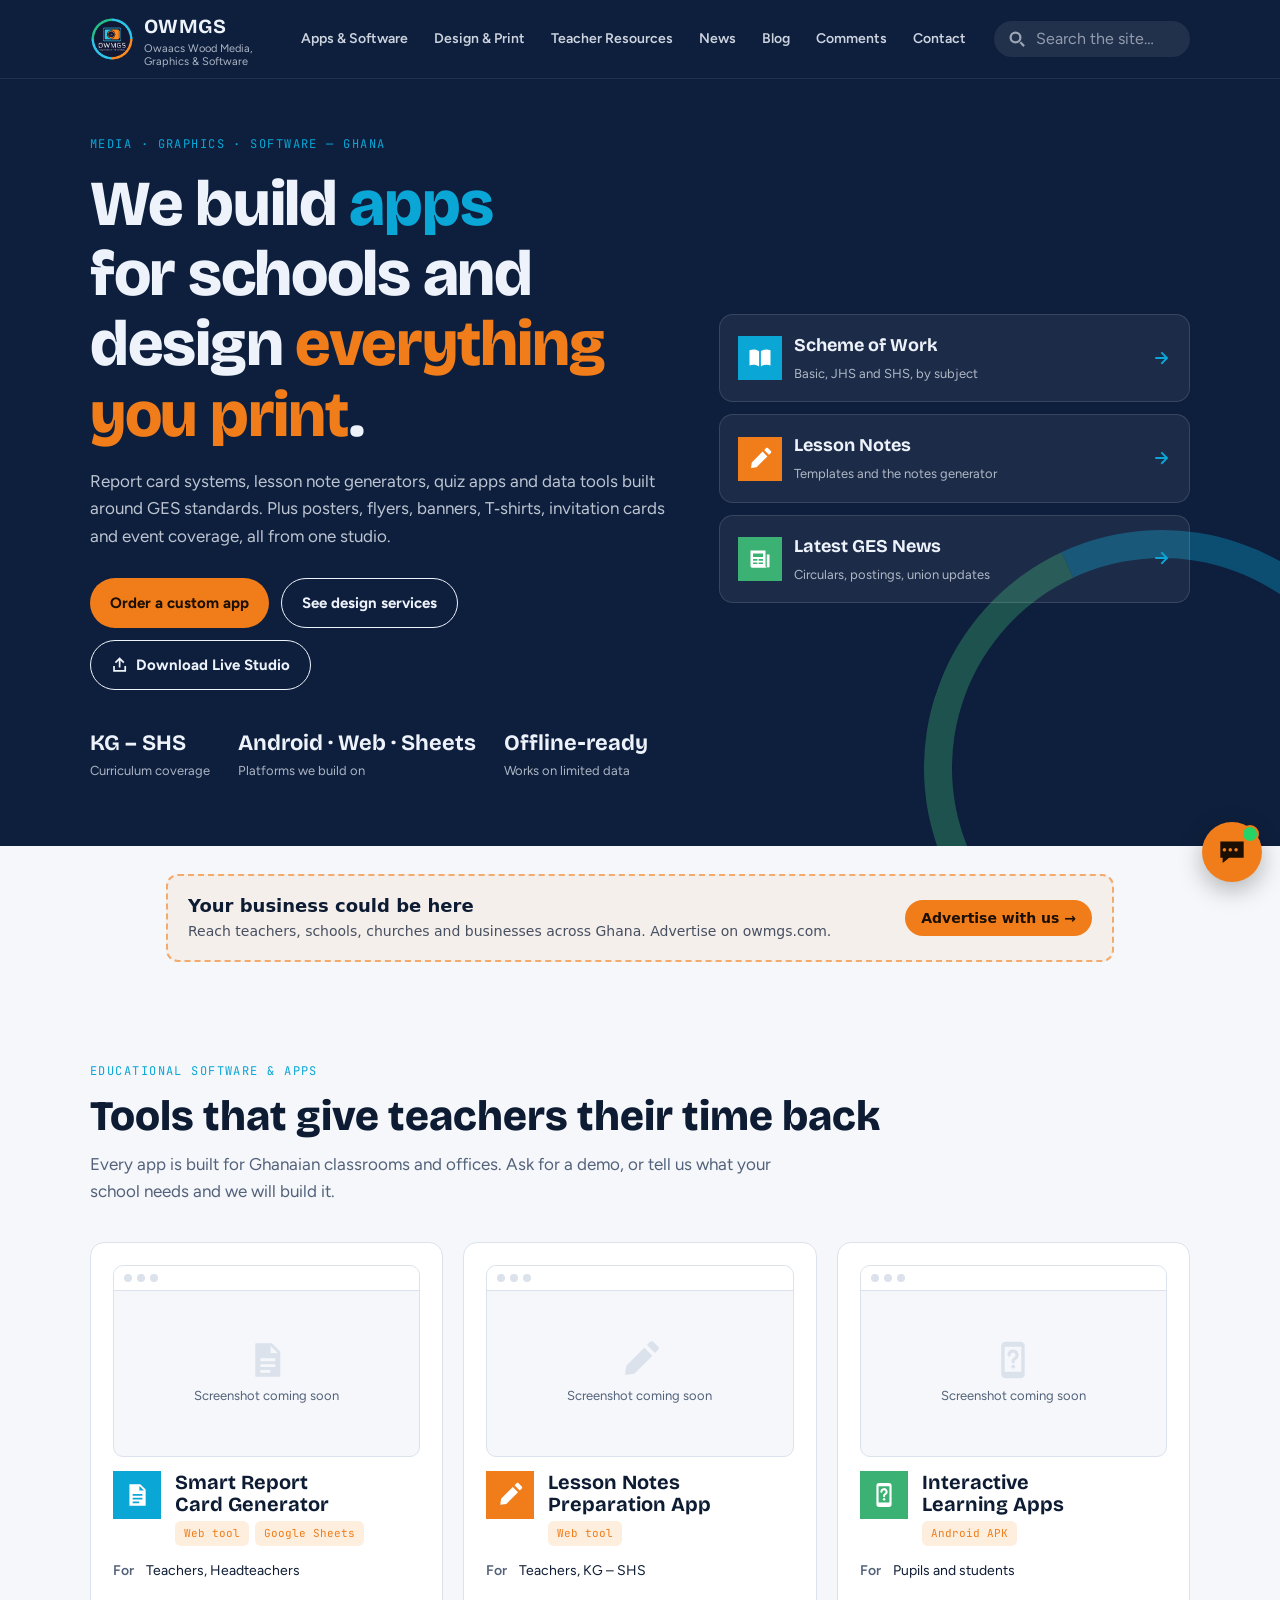
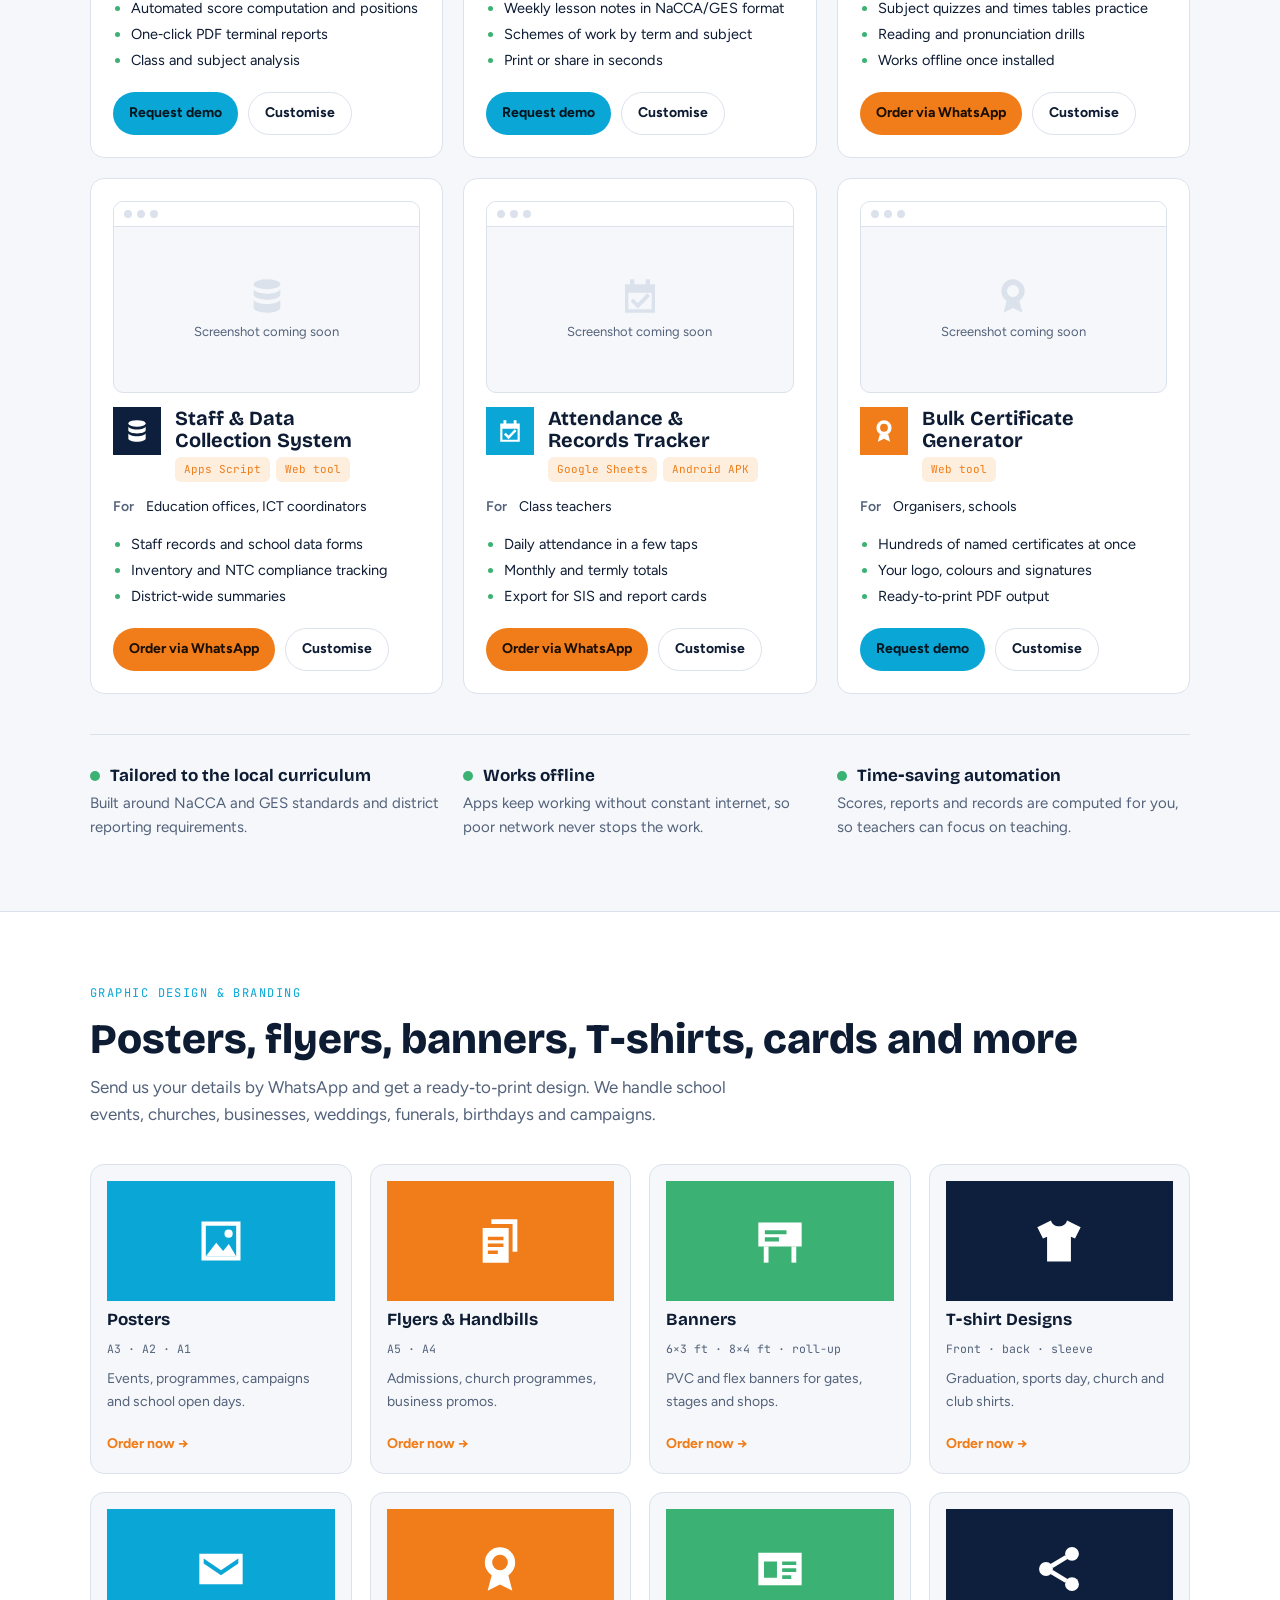
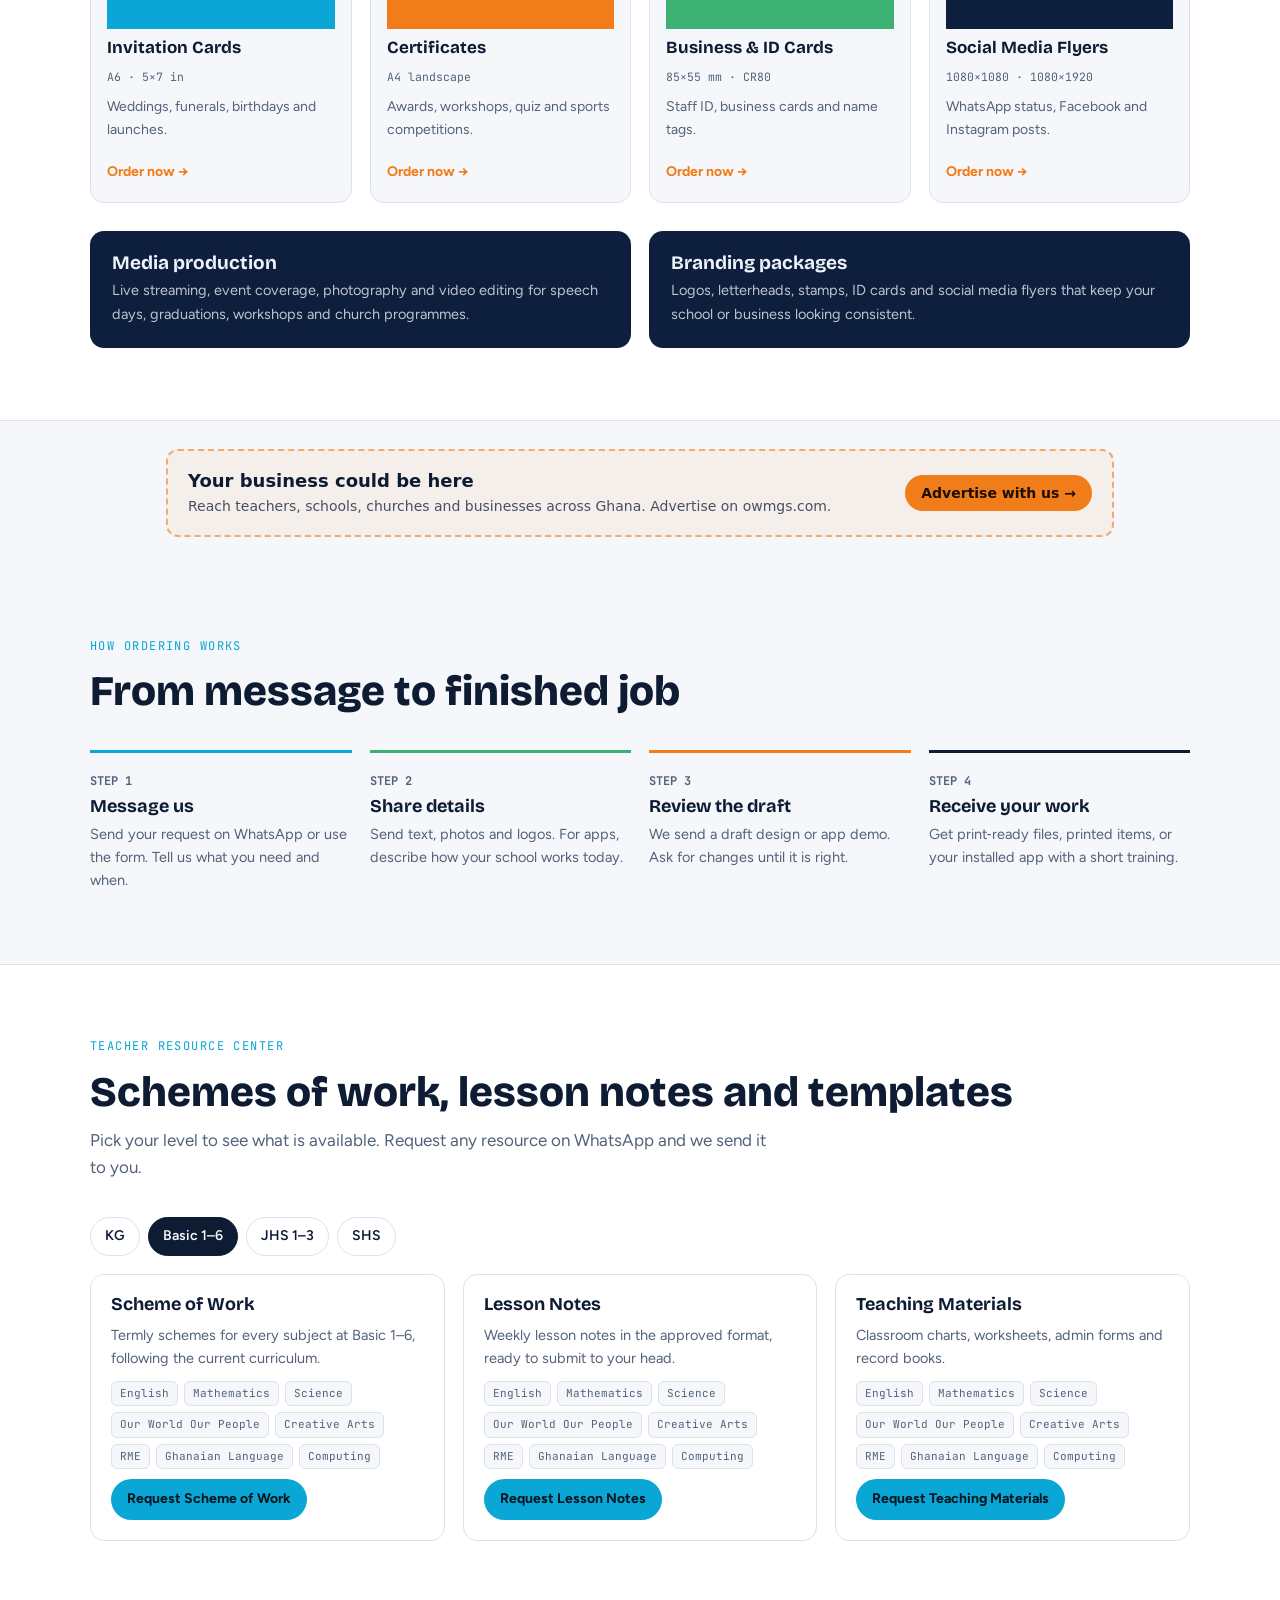
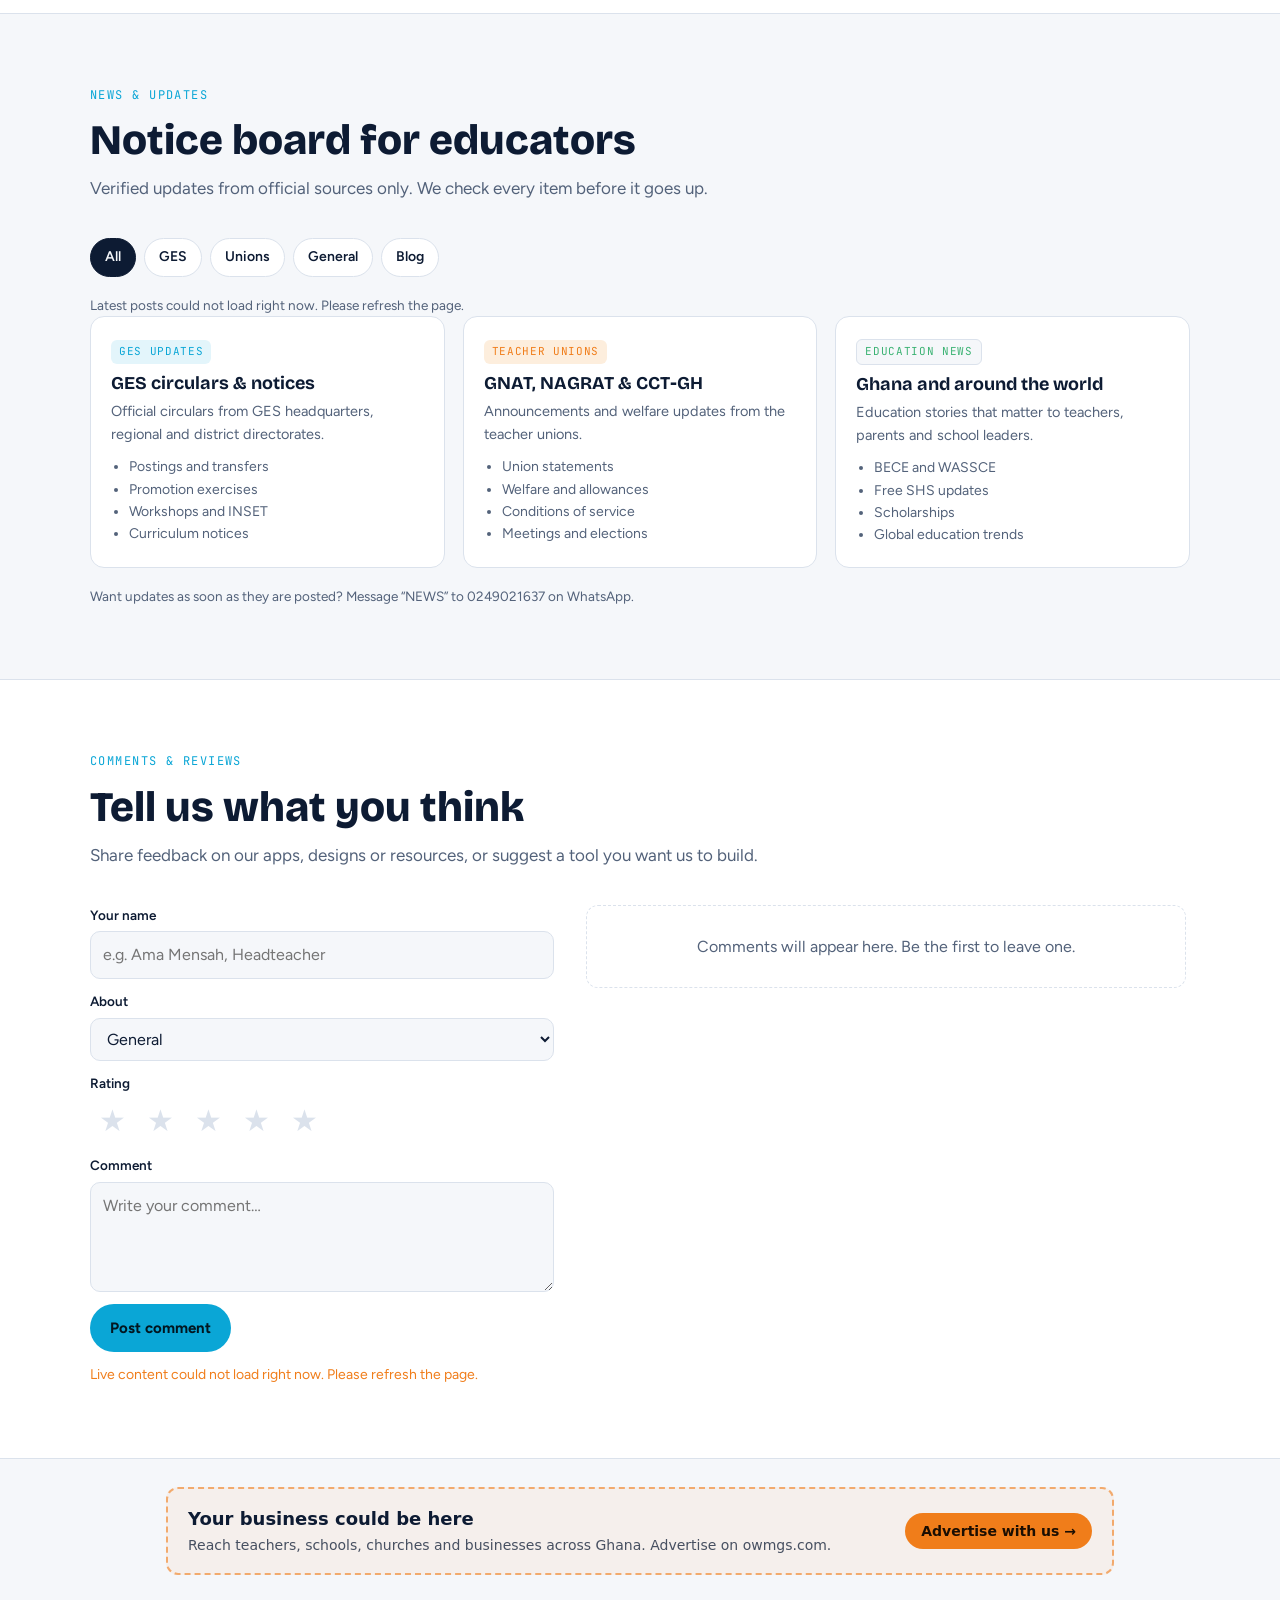
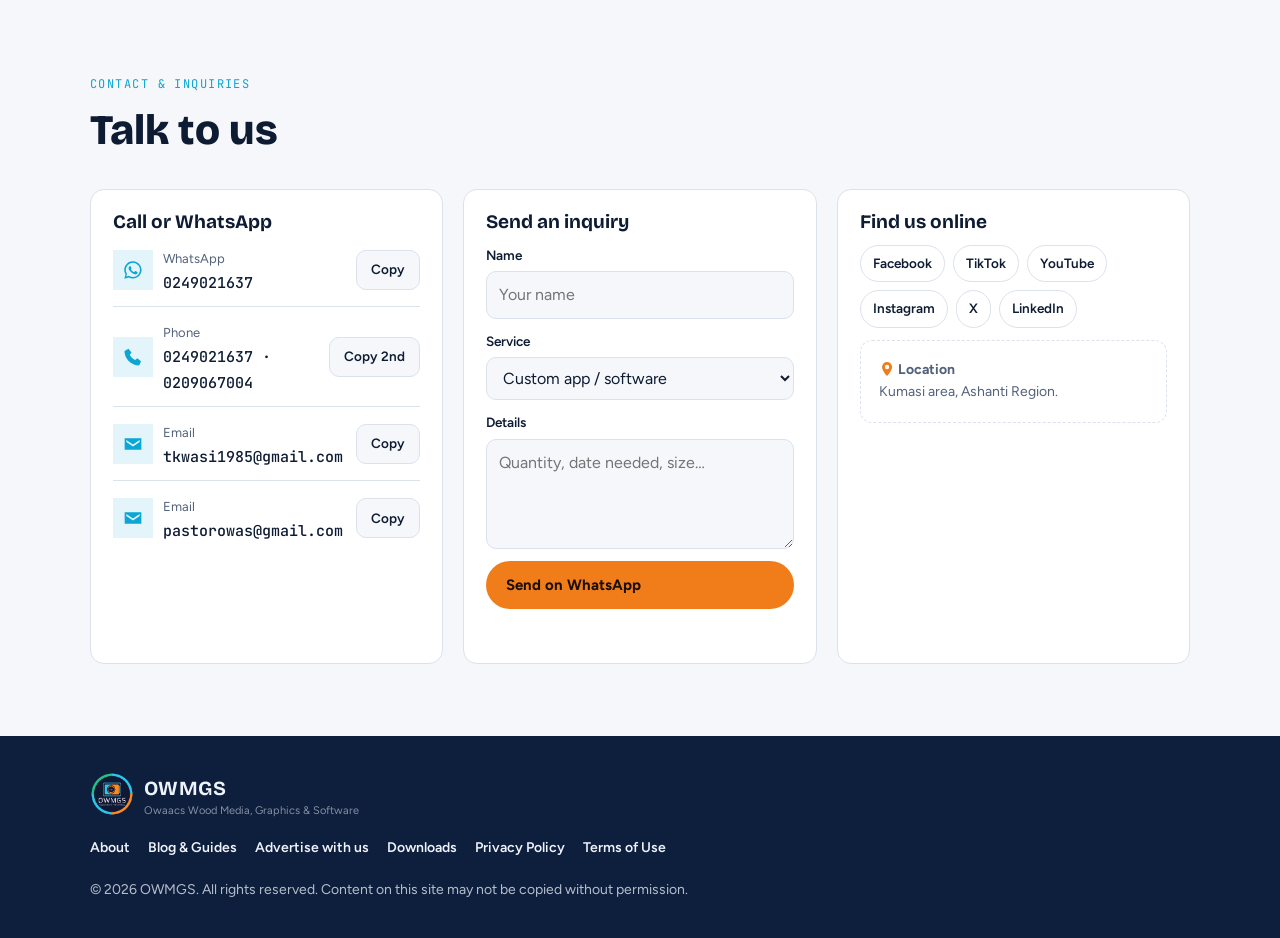
==== owmgs-plus-upload/public/index.html @ 8de442e6 "Add files via upload" ====
<!doctype html>
<html lang="en">
<head>
<meta charset="utf-8">
<meta name="viewport" content="width=device-width,initial-scale=1,viewport-fit=cover">
<title>OWMGS | Owaacs Wood Media, Graphics &amp; Software</title>
<meta name="description" content="OWMGS builds educational apps and software for Ghanaian schools, and designs posters, flyers, banners, T-shirts, invitation cards and certificates. Teacher resources and GES news.">
<meta property="og:title" content="OWMGS | Owaacs Wood Media, Graphics & Software">
<meta property="og:description" content="Educational apps, graphic design, printing and teacher resources in Ghana.">
<meta property="og:image" content="logo.png">
<link rel="icon" type="image/png" href="[data-uri]">
<link rel="canonical" href="https://owmgs.com/">
<meta name="google-adsense-account" content="ca-pub-8597918905226970">
<!-- Google AdSense: verifies the site and loads Google ads (auto ads + the ad spaces on this page) -->
<script async src="https://pagead2.googlesyndication.com/pagead/js/adsbygoogle.js?client=ca-pub-8597918905226970" crossorigin="anonymous"></script>
<link rel="preconnect" href="https://fonts.googleapis.com">
<link rel="preconnect" href="https://fonts.gstatic.com" crossorigin>
<meta name="theme-color" content="#0e1f3d">
<link rel="stylesheet" href="https://fonts.googleapis.com/css2?family=Bricolage+Grotesque:opsz,wght@12..96,500;12..96,700;12..96,800&family=Figtree:wght@400;500;600;700&family=JetBrains+Mono:wght@500&display=swap">
<style>
html,body{margin:0}[hidden]{display:none!important}img{max-width:100%}
/* Layout: a studio storefront — navy masthead, then alternating "workbench" bands; apps shown as spec cards, print jobs as sized sheets. */
:root{
  --bg:#f5f7fa; --surface:#ffffff; --ink:#0d1b33; --muted:#53627a; --line:#dbe2ec;
  --navy:#0e1f3d; --navy-ink:#eef3fb; --cyan:#0aa6d6; --orange:#f07d1a; --green:#3bb273;
  --cyan-soft:#e3f5fb; --orange-soft:#fdeedd;
  --display:"Bricolage Grotesque",system-ui,sans-serif;
  --body:"Figtree",system-ui,-apple-system,"Segoe UI",sans-serif;
  --mono:"JetBrains Mono",ui-monospace,Menlo,Consolas,monospace;
  --r:14px;
}
@media (prefers-color-scheme:dark){:root:not([data-theme="light"]){
  --bg:#08111f; --surface:#101c31; --ink:#e8eef8; --muted:#9aaac2; --line:#22324d;
  --navy:#050c18; --navy-ink:#eef3fb; --cyan:#3cc3ee; --orange:#ff9a45; --green:#5fd394;
  --cyan-soft:#0f2b3c; --orange-soft:#33220f; color-scheme:dark}}
:root[data-theme="dark"]{
  --bg:#08111f; --surface:#101c31; --ink:#e8eef8; --muted:#9aaac2; --line:#22324d;
  --navy:#050c18; --navy-ink:#eef3fb; --cyan:#3cc3ee; --orange:#ff9a45; --green:#5fd394;
  --cyan-soft:#0f2b3c; --orange-soft:#33220f; color-scheme:dark}

*{box-sizing:border-box}
body{background:var(--bg);color:var(--ink);font-family:var(--body);font-size:16px;line-height:1.6;
  -webkit-user-select:none;user-select:none;-webkit-touch-callout:none}
input,textarea{-webkit-user-select:text;user-select:text}
.sel{-webkit-user-select:text;user-select:text}
h1,h2,h3{font-family:var(--display);line-height:1.1;text-wrap:balance;margin:0}
p{margin:0}
a{color:inherit}
.wrap{max-width:1140px;margin:0 auto;padding-inline:20px}
section{padding-block:72px;scroll-margin-top:72px}
.eyebrow{font-family:var(--mono);font-size:12px;letter-spacing:.12em;text-transform:uppercase;color:var(--cyan)}
.lede{color:var(--muted);max-width:62ch;font-size:17px}
.sec-head{display:grid;gap:12px;margin-bottom:36px}
.sec-head h2{font-size:clamp(28px,4.4vw,42px);font-weight:800}

/* nav */
header.top{position:sticky;top:env(safe-area-inset-top,0px);z-index:20;background:var(--navy);color:var(--navy-ink);border-bottom:1px solid rgba(255,255,255,.08)}
.nav{display:flex;align-items:center;gap:16px;padding-block:10px}
.brand{display:flex;align-items:center;gap:10px;text-decoration:none;min-width:0}
.brand img{width:44px;height:44px}
.brand b{font-family:var(--display);font-size:20px;letter-spacing:.02em}
.brand small{display:block;font-size:11px;opacity:.7;line-height:1.2}
.links{display:flex;gap:2px;margin-left:auto;flex-wrap:nowrap;white-space:nowrap}
.links a{text-decoration:none;font-size:14px;font-weight:600;padding:8px 12px;border-radius:999px;opacity:.85}
.links a:hover,.links a:focus-visible{background:rgba(255,255,255,.1);opacity:1}
.search{display:flex;align-items:center;background:rgba(255,255,255,.08);border-radius:999px;padding:4px 6px 4px 14px}
.search input{background:none;border:0;color:var(--navy-ink);font:inherit;font-size:16px;width:150px;outline:none}
.search input::placeholder{color:rgba(238,243,251,.55)}
.menu-btn{display:none;margin-left:auto;flex:none;width:46px;height:46px;border-radius:12px;background:rgba(255,255,255,.08);border:1px solid rgba(255,255,255,.18);cursor:pointer;padding:0;position:relative}
.menu-btn span{position:absolute;left:12px;right:12px;height:2.5px;border-radius:2px;background:var(--navy-ink);transition:transform .25s,opacity .2s,top .25s}
.menu-btn span:nth-child(1){top:15px}.menu-btn span:nth-child(2){top:21.5px}.menu-btn span:nth-child(3){top:28px}
header.top.open .menu-btn span:nth-child(1){top:21.5px;transform:rotate(45deg)}
header.top.open .menu-btn span:nth-child(2){opacity:0}
header.top.open .menu-btn span:nth-child(3){top:21.5px;transform:rotate(-45deg)}
@media (max-width:1120px){
  .menu-btn{display:block}
  .brand small{font-size:10px}
  .links,.search{display:none}
  header.top.open .nav{flex-wrap:wrap}
  header.top.open .links{display:flex;flex-direction:column;width:100%;order:3;gap:2px;padding-top:8px;border-top:1px solid rgba(255,255,255,.12);margin-top:4px}
  header.top.open .links a{padding:12px 14px;font-size:16px;border-radius:10px}
  header.top.open .search{display:flex;width:100%;order:4;margin-bottom:8px}
  header.top.open .search input{width:100%}
}

/* hero */
.hero{background:var(--navy);color:var(--navy-ink);padding-block:56px 64px;position:relative;overflow:hidden}
.hero::after{content:"";position:absolute;inset:auto -120px -160px auto;width:420px;height:420px;border-radius:50%;
  border:28px solid transparent;border-top-color:var(--cyan);border-left-color:var(--green);border-bottom-color:var(--orange);opacity:.35;transform:rotate(20deg)}
.hero-grid{display:grid;grid-template-columns:1.25fr 1fr;gap:40px;align-items:center;position:relative;z-index:1}
.hero h1{font-size:clamp(36px,6vw,64px);font-weight:800;letter-spacing:-.02em}
.hero h1 em{font-style:normal;color:var(--cyan)}
.hero h1 span{color:var(--orange)}
.hero p.lede{color:rgba(238,243,251,.78);margin-top:18px}
.cta-row{display:flex;flex-wrap:wrap;gap:12px;margin-top:28px}
.btn{display:inline-flex;align-items:center;gap:8px;font:inherit;font-weight:700;font-size:15px;text-decoration:none;border:0;cursor:pointer;
  padding:12px 20px;border-radius:999px;transition:transform .15s}
.btn:hover{transform:translateY(-1px)}
.btn:focus-visible,a:focus-visible,button:focus-visible{outline:3px solid var(--cyan);outline-offset:2px}
.btn-orange{background:var(--orange);color:#1b0e02}
.btn-ghost{background:transparent;color:inherit;border:1.5px solid currentColor}
.btn-cyan{background:var(--cyan);color:#021620}
.quick{display:grid;gap:12px}
.quick a{display:flex;justify-content:space-between;align-items:center;gap:12px;text-decoration:none;background:rgba(255,255,255,.06);
  border:1px solid rgba(255,255,255,.12);border-radius:var(--r);padding:16px 18px}
.quick a:hover{background:rgba(255,255,255,.1)}
.quick b{font-family:var(--display);font-size:18px;display:block}
.quick small{opacity:.7;font-size:13px}
.quick .arrow{font-family:var(--mono);color:var(--cyan)}
.stats{display:flex;flex-wrap:wrap;gap:28px;margin-top:36px;font-size:13px;color:rgba(238,243,251,.7)}
.stats b{display:block;font-family:var(--display);font-size:22px;color:var(--navy-ink)}
@media (max-width:820px){.hero-grid{grid-template-columns:1fr}}

/* apps */
.apps{display:grid;grid-template-columns:repeat(auto-fit,minmax(min(100%,320px),1fr));gap:20px}
.app{background:var(--surface);border:1px solid var(--line);border-radius:var(--r);padding:22px;display:flex;flex-direction:column;gap:14px;min-width:0}
.app-top{display:flex;gap:14px;align-items:flex-start}
.app-ico{flex:none;width:48px;height:48px;border-radius:12px;display:grid;place-items:center;background:var(--cyan-soft);color:var(--cyan)}
.app-ico svg{width:26px;height:26px}
.app h3{font-size:20px;font-weight:700}
.tags{display:flex;flex-wrap:wrap;gap:6px;margin-top:6px}
.tag{font-family:var(--mono);font-size:11px;padding:3px 8px;border-radius:6px;background:var(--bg);border:1px solid var(--line);color:var(--muted)}
.tag.pf{background:var(--orange-soft);border-color:transparent;color:var(--orange)}
.app dl{margin:0;display:grid;grid-template-columns:auto 1fr;gap:4px 12px;font-size:14px}
.app dt{color:var(--muted);font-weight:600}
.app dd{margin:0}
.app ul{margin:0;padding-left:18px;font-size:14.5px;display:grid;gap:3px}
.app ul li::marker{color:var(--green)}
.app .act{display:flex;gap:10px;flex-wrap:wrap;margin-top:auto;padding-top:6px}
.app .act .btn{font-size:14px;padding:9px 16px}
.btn-line{background:transparent;color:var(--ink);border:1.5px solid var(--line)}
.btn-green{background:var(--green);color:#03170b}
.tag.live{background:var(--green);border-color:transparent;color:#03170b}
.preview{display:block;width:100%;aspect-ratio:16/10;max-width:100%;border-radius:10px;overflow:hidden;border:1px solid var(--line);background:var(--bg);padding:0;cursor:pointer}
.preview img{width:100%;height:100%;object-fit:cover;object-position:top;display:block}
.preview.ph{cursor:default;display:flex;flex-direction:column}
.ph-bar{display:flex;gap:5px;padding:8px 10px;border-bottom:1px solid var(--line);background:var(--surface)}
.ph-bar i{width:8px;height:8px;border-radius:50%;background:var(--line)}
.ph-body{flex:1;display:grid;place-items:center;align-content:center;gap:6px;font-size:13px;color:var(--muted)}
.ph-ico{width:40px;height:40px;color:var(--line)}
.ph-ico svg{width:100%;height:100%}
.try{position:fixed;inset:0;z-index:50;background:rgba(5,12,24,.7);display:grid;place-items:center;padding:16px}
.try-win{background:var(--surface);border-radius:var(--r);width:min(1000px,100%);height:min(86vh,800px);display:flex;flex-direction:column;overflow:hidden}
.try-head{display:flex;align-items:center;gap:10px;padding:10px 14px;border-bottom:1px solid var(--line)}
.try-head b{font-family:var(--display);font-size:17px;flex:1;min-width:0;overflow:hidden;text-overflow:ellipsis;white-space:nowrap}
.try-head a,.try-head button{font:inherit;font-size:13.5px;font-weight:700;padding:7px 12px;border-radius:999px;border:1.5px solid var(--line);background:var(--bg);color:var(--ink);text-decoration:none;cursor:pointer}
.try iframe{flex:1;width:100%;border:0;background:#fff}
.try-note{font-size:12.5px;color:var(--muted);padding:6px 14px;border-top:1px solid var(--line)}
.benefits{display:grid;grid-template-columns:repeat(auto-fit,minmax(min(100%,240px),1fr));gap:20px;margin-top:40px;padding-top:32px;border-top:1px solid var(--line)}
.benefits h3{font-size:17px;margin-bottom:6px}
.benefits p{color:var(--muted);font-size:15px}
.benefits h3::before{content:"";display:inline-block;width:10px;height:10px;border-radius:50%;background:var(--green);margin-right:10px;vertical-align:middle}

/* design band */
.band-design{background:var(--surface);border-block:1px solid var(--line)}
.sheets{display:grid;grid-template-columns:repeat(auto-fill,minmax(min(100%,200px),1fr));gap:18px}
.sheet{border:1px solid var(--line);border-radius:var(--r);padding:16px;display:flex;flex-direction:column;gap:10px;background:var(--bg);min-width:0}
.mock{height:120px;border-radius:10px;display:grid;place-items:center;position:relative;overflow:hidden}
.mock svg{width:100%;height:100%}
.sheet h3{font-size:17px}
.sheet .size{font-family:var(--mono);font-size:11.5px;color:var(--muted)}
.sheet p{font-size:14px;color:var(--muted)}
.sheet a{font-size:14px;font-weight:700;color:var(--orange);text-decoration:none;margin-top:auto;padding-block:10px;margin-bottom:-8px}
.sheet a:hover{text-decoration:underline}
.media-row{display:grid;grid-template-columns:repeat(auto-fit,minmax(min(100%,300px),1fr));gap:18px;margin-top:28px}
.media{border-radius:var(--r);padding:22px;background:var(--navy);color:var(--navy-ink)}
.media h3{font-size:19px;margin-bottom:6px}
.media p{opacity:.78;font-size:14.5px}

/* steps */
.steps{display:grid;grid-template-columns:repeat(auto-fit,minmax(min(100%,210px),1fr));gap:18px;counter-reset:s}
.step{border-top:3px solid var(--cyan);padding-top:14px}
.step:nth-child(2){border-color:var(--green)}.step:nth-child(3){border-color:var(--orange)}.step:nth-child(4){border-color:var(--ink)}
.step b{font-family:var(--mono);font-size:12px;color:var(--muted)}
.step h3{font-size:18px;margin:4px 0 6px}
.step p{font-size:14.5px;color:var(--muted)}

/* resources */
.levels{display:flex;gap:8px;flex-wrap:wrap;margin-bottom:18px}
.chip{font:inherit;font-size:14px;font-weight:600;padding:7px 14px;border-radius:999px;border:1.5px solid var(--line);background:var(--surface);color:var(--ink);cursor:pointer}
.chip[aria-pressed="true"]{background:var(--ink);color:var(--bg);border-color:var(--ink)}
.res-grid{display:grid;grid-template-columns:repeat(auto-fit,minmax(min(100%,300px),1fr));gap:18px}
.res{background:var(--surface);border:1px solid var(--line);border-radius:var(--r);padding:20px;display:flex;flex-direction:column;gap:10px}
.res h3{font-size:18px}
.res p{font-size:14.5px;color:var(--muted)}
.res .subj{display:flex;flex-wrap:wrap;gap:6px}
.res .act{margin-top:auto;display:flex;gap:10px;flex-wrap:wrap}
.res .act .btn{font-size:14px;padding:9px 16px}

.dl{list-style:none;margin:0;padding:0;display:grid;gap:6px;max-height:260px;overflow:auto}
.dl a{display:flex;justify-content:space-between;align-items:center;gap:10px;text-decoration:none;padding:9px 12px;border:1px solid var(--line);border-radius:10px;background:var(--bg);font-size:14.5px}
.dl a:hover{border-color:var(--cyan)}
.dl span{min-width:0;overflow-wrap:anywhere}
.dl b{flex:none;font-size:12.5px;color:var(--cyan)}

/* news */
.news-grid{display:grid;grid-template-columns:repeat(auto-fit,minmax(min(100%,260px),1fr));gap:18px}
.news{border:1px solid var(--line);border-radius:var(--r);padding:20px;background:var(--surface)}
.news .badge{display:inline-block;font-family:var(--mono);font-size:11px;letter-spacing:.06em;padding:3px 8px;border-radius:6px;margin-bottom:10px}
.b-ges{background:var(--cyan-soft);color:var(--cyan)}.b-union{background:var(--orange-soft);color:var(--orange)}.b-gen{background:var(--bg);color:var(--green);border:1px solid var(--line)}
.news h3{font-size:18px;margin-bottom:6px}
.news p{font-size:14.5px;color:var(--muted)}
.news ul{margin:10px 0 0;padding-left:18px;font-size:14px;color:var(--muted)}
.note{font-size:13.5px;color:var(--muted);margin-top:18px}

/* comments */
.band-comments{background:var(--surface);border-block:1px solid var(--line)}
.c-grid{display:grid;grid-template-columns:minmax(0,1fr) minmax(0,1.3fr);gap:32px}
@media (max-width:820px){.c-grid{grid-template-columns:1fr}}
form.cf{display:grid;gap:12px}
label{font-size:13.5px;font-weight:600}
.field{display:grid;gap:5px}
input[type=text],select,textarea{font:inherit;font-size:16px;color:var(--ink);background:var(--bg);border:1.5px solid var(--line);border-radius:10px;padding:10px 12px;width:100%}
textarea{min-height:110px;resize:vertical}
input:focus,select:focus,textarea:focus{outline:none;border-color:var(--cyan)}
.stars{display:flex;gap:4px}
.stars button{background:none;border:0;font-size:30px;line-height:1;cursor:pointer;color:var(--line);padding:6px 4px;min-width:44px;min-height:44px}
.stars button.on{color:var(--orange)}
.msg{font-size:14px;min-height:1.4em}
.msg.ok{color:var(--green)}.msg.err{color:var(--orange)}
.clist{display:grid;gap:12px;max-height:560px;overflow:auto;padding-right:4px}
.cmt{border:1px solid var(--line);border-radius:12px;padding:14px 16px;background:var(--bg)}
.cmt-h{display:flex;flex-wrap:wrap;gap:8px;align-items:baseline;justify-content:space-between}
.cmt-h b{font-size:15px}
.cmt-h time{font-family:var(--mono);font-size:11.5px;color:var(--muted)}
.cmt .about{font-size:12.5px;color:var(--cyan);font-weight:600}
.cmt p{font-size:15px;margin-top:6px;white-space:pre-wrap;overflow-wrap:anywhere}
.cmt .st{color:var(--orange);font-size:13px;letter-spacing:1px}
.cmt .del{font:inherit;font-size:12.5px;background:none;border:0;color:var(--muted);cursor:pointer;text-decoration:underline;padding:0;margin-top:6px}
.empty{border:1.5px dashed var(--line);border-radius:12px;padding:28px;text-align:center;color:var(--muted)}

/* contact */
.contact-grid{display:grid;grid-template-columns:repeat(auto-fit,minmax(min(100%,300px),1fr));gap:20px}
.card{background:var(--surface);border:1px solid var(--line);border-radius:var(--r);padding:22px;display:grid;gap:12px;align-content:start}
.card h3{font-size:19px}
.line{display:flex;justify-content:space-between;align-items:center;gap:10px;flex-wrap:wrap;border-bottom:1px solid var(--line);padding-bottom:10px}
.line:last-child{border:0;padding:0}
.line span{font-size:13px;color:var(--muted)}
.line strong{font-family:var(--mono);font-size:15px;font-weight:500;overflow-wrap:anywhere}
.copy{font:inherit;font-size:13.5px;font-weight:600;border:1px solid var(--line);background:var(--bg);color:var(--ink);border-radius:10px;padding:0 14px;min-height:40px;cursor:pointer}
.socials{display:flex;flex-wrap:wrap;gap:8px}
.socials a{font-size:13.5px;font-weight:600;text-decoration:none;padding:7px 12px;border-radius:999px;border:1.5px solid var(--line)}
.socials a:hover{border-color:var(--cyan);color:var(--cyan)}
.map-ph{border:1.5px dashed var(--line);border-radius:12px;padding:18px;font-size:14px;color:var(--muted)}

footer{background:var(--navy);color:rgba(238,243,251,.75);padding-block:36px;font-size:14px}
.foot{display:flex;flex-wrap:wrap;gap:20px;justify-content:space-between;align-items:center}
.foot .brand b{color:var(--navy-ink)}
.foot-links{display:flex;flex-wrap:wrap;gap:6px 18px}
.foot-links a{color:var(--navy-ink);text-decoration:none;font-weight:600}
.foot-links a:hover{text-decoration:underline}
.foot{flex-direction:column;align-items:flex-start}

.wa-float{position:fixed;right:18px;bottom:calc(18px + env(safe-area-inset-bottom,0px));z-index:30;width:58px;height:58px;border-radius:50%;
  background:#25d366;display:grid;place-items:center;box-shadow:0 8px 24px rgba(0,0,0,.25);text-decoration:none}
.wa-float svg{width:30px;height:30px}
.toast{position:fixed;left:50%;bottom:calc(24px + env(safe-area-inset-bottom,0px));transform:translateX(-50%);background:var(--ink);color:var(--bg);
  padding:10px 16px;border-radius:10px;font-size:14px;z-index:40}

/* backend-driven content */
.announce{background:var(--orange);color:#1b0e02;text-align:center;font-weight:700;font-size:14px;padding:8px 16px;padding-top:calc(8px + env(safe-area-inset-top,0px))}
.posts{display:grid;grid-template-columns:repeat(auto-fill,minmax(min(100%,320px),1fr));gap:18px;margin-bottom:18px}
.post{background:var(--surface);border:1px solid var(--line);border-radius:var(--r);overflow:hidden;display:flex;flex-direction:column;min-width:0}
.post-img{width:100%;aspect-ratio:16/9;object-fit:cover;display:block;background:var(--bg)}
.post-body{padding:18px;display:flex;flex-direction:column;gap:8px;flex:1}
.post-meta{display:flex;gap:8px;align-items:center;flex-wrap:wrap}
.post-meta .badge{margin:0}
.post-meta time{font-family:var(--mono);font-size:11.5px;color:var(--muted)}
.post h3{font-size:19px}
.post-text{font-size:15px;color:var(--ink);overflow-wrap:anywhere}
.post-text p{margin:0 0 10px}
.post-text.clamp{display:-webkit-box;-webkit-line-clamp:4;-webkit-box-orient:vertical;overflow:hidden}
.more{background:none;border:0;padding:10px 0;min-height:44px;color:var(--cyan);font:inherit;font-weight:700;font-size:14px;cursor:pointer;align-self:flex-start}
.post .act{display:flex;gap:10px;flex-wrap:wrap;margin-top:auto;padding-top:6px}
.post .act .btn{font-size:14px;padding:9px 16px}
.b-blog{background:var(--bg);color:var(--orange);border:1px solid var(--line)}
.vid{position:relative;width:100%;aspect-ratio:16/9;background:#000;border-radius:10px;overflow:hidden;max-width:100%}
.vid iframe,.vid video{position:absolute;inset:0;width:100%;height:100%;border:0}
.vid-play{position:absolute;inset:0;width:100%;height:100%;border:0;padding:0;cursor:pointer;background:#000 center/cover no-repeat}
.vid-play span{position:absolute;left:50%;top:50%;transform:translate(-50%,-50%);width:64px;height:44px;border-radius:12px;background:rgba(220,0,0,.92);display:grid;place-items:center}
.vid-play span::after{content:"";border-style:solid;border-width:10px 0 10px 17px;border-color:transparent transparent transparent #fff;margin-left:4px}
.work-wrap{margin-top:36px;display:grid;gap:16px}
.work-head{display:flex;flex-wrap:wrap;gap:12px;align-items:center;justify-content:space-between}
.work-head h3{font-size:22px}
.work-head .levels{margin:0}
.work-grid{display:grid;grid-template-columns:repeat(auto-fill,minmax(min(100%,180px),1fr));gap:14px}
.work{background:var(--bg);border:1px solid var(--line);border-radius:var(--r);overflow:hidden;cursor:pointer;padding:0;text-align:left;color:var(--ink);font:inherit;display:flex;flex-direction:column}
.work img,.work .wph{width:100%;aspect-ratio:4/5;object-fit:cover;display:block;background:var(--surface)}
.work .wph{display:grid;place-items:center;color:var(--muted);font-family:var(--mono);font-size:12px}
.work div.cap{padding:10px 12px}
.work b{display:block;font-size:14.5px;overflow:hidden;text-overflow:ellipsis;white-space:nowrap}
.work small{font-family:var(--mono);font-size:11px;color:var(--orange)}
.lb-win{height:auto;max-height:90vh}
.lb-body{overflow:auto;padding:16px;display:grid;gap:12px}
.lb-body img{width:100%;max-height:70vh;object-fit:contain;background:var(--bg);border-radius:10px}
.lb-body p{color:var(--muted);white-space:pre-wrap}


/* where-to-click pointer, NEW badges, placed posts */
a.announce{display:block;text-decoration:none;cursor:pointer}
a.announce[href]:hover{filter:brightness(1.05)}
.announce b{text-decoration:underline;text-underline-offset:3px}
.featured{padding-block:48px;background:var(--surface);border-bottom:1px solid var(--line)}
.posts.placed{margin-bottom:28px}
.new-tag{font-family:var(--mono);font-size:11px;font-weight:700;letter-spacing:.06em;background:#e5322d;color:#fff;padding:2px 7px;border-radius:6px}
.nav-new{display:inline-block;margin-left:6px;font-size:10px;font-weight:800;letter-spacing:.05em;background:#e5322d;color:#fff;padding:2px 6px;border-radius:999px;vertical-align:2px;animation:pulse 1.6s infinite}
.menu-btn.has-new::after{content:"";position:absolute;top:-4px;right:-4px;width:14px;height:14px;border-radius:50%;background:#e5322d;border:2px solid var(--navy);animation:pulse 1.6s infinite}
@keyframes pulse{0%,100%{transform:scale(1)}50%{transform:scale(1.18)}}
.post{position:relative;scroll-margin-top:110px}
.spot{position:relative;outline:3px solid var(--orange);outline-offset:3px;box-shadow:0 0 0 10px rgba(240,125,26,.18);border-radius:var(--r)}
.go-btn .hand{display:inline-block;animation:nudge 1s ease-in-out infinite}
@keyframes nudge{0%,100%{transform:translateX(0)}50%{transform:translateX(5px)}}
.pointer{position:absolute;z-index:5;left:50%;transform:translateX(-50%);background:var(--orange);color:#1b0e02;font-weight:800;font-size:15px;
  padding:8px 14px;border-radius:999px;white-space:nowrap;box-shadow:0 6px 18px rgba(0,0,0,.25);pointer-events:none;animation:bob 1s ease-in-out infinite}
.pointer::after{content:"";position:absolute;left:50%;bottom:-8px;transform:translateX(-50%);border:8px solid transparent;border-bottom:0;border-top-color:var(--orange)}
@keyframes bob{0%,100%{margin-top:0}50%{margin-top:-8px}}
.tap-target{animation:glow 1.2s ease-in-out infinite}
@keyframes glow{0%,100%{box-shadow:0 0 0 0 rgba(240,125,26,.6)}50%{box-shadow:0 0 0 8px rgba(240,125,26,0)}}

/* ---------- website chat helper ---------- */
.chat-fab{position:fixed;right:18px;bottom:calc(18px + env(safe-area-inset-bottom,0px));z-index:45;width:60px;height:60px;border-radius:50%;border:0;cursor:pointer;
  background:var(--orange);color:#1b0e02;display:grid;place-items:center;box-shadow:0 8px 24px rgba(0,0,0,.28)}
.chat-fab svg{width:30px;height:30px;grid-area:1/1}
.chat-fab .ic-close{opacity:0;transform:rotate(-90deg);transition:.2s}
.chat-fab .ic-chat{transition:.2s}
.chat-fab[aria-expanded="true"] .ic-chat{opacity:0;transform:scale(.6)}
.chat-fab[aria-expanded="true"] .ic-close{opacity:1;transform:none}
.chat-fab::after{content:"";position:absolute;top:3px;right:3px;width:14px;height:14px;border-radius:50%;background:#25d366;border:2px solid var(--orange)}
.chat-tip{position:fixed;right:88px;bottom:calc(30px + env(safe-area-inset-bottom,0px));z-index:45;background:var(--surface);color:var(--ink);border:1px solid var(--line);
  padding:10px 14px;border-radius:14px 14px 4px 14px;font-weight:700;font-size:14.5px;box-shadow:0 8px 24px rgba(0,0,0,.15);cursor:pointer;animation:tipIn .4s ease-out}
@keyframes tipIn{from{opacity:0;transform:translateY(8px)}to{opacity:1;transform:none}}
.chat{position:fixed;right:18px;bottom:calc(90px + env(safe-area-inset-bottom,0px));z-index:44;width:min(380px,calc(100vw - 36px));height:min(600px,calc(100vh - 120px));
  background:var(--surface);border:1px solid var(--line);border-radius:18px;box-shadow:0 18px 50px rgba(5,12,24,.35);display:flex;flex-direction:column;overflow:hidden}
.chat-head{display:flex;align-items:center;gap:10px;padding:12px 14px;background:var(--navy);color:var(--navy-ink)}
.chat-head img{border-radius:50%;flex:none}
.chat-who{flex:1;min-width:0;display:grid}
.chat-who b{font-family:var(--display);font-size:17px}
.chat-who small{font-size:12px;opacity:.8;display:flex;align-items:center;gap:6px}
.chat-who .dot{width:8px;height:8px;border-radius:50%;background:#25d366;flex:none}
.chat-x{flex:none;width:40px;height:40px;border-radius:10px;border:1px solid rgba(255,255,255,.2);background:rgba(255,255,255,.08);color:var(--navy-ink);font-size:16px;cursor:pointer}
.chat-log{flex:1;overflow-y:auto;padding:14px;display:flex;flex-direction:column;gap:10px;background:var(--bg);overscroll-behavior:contain}
.msg-b,.msg-u{max-width:86%;padding:10px 13px;border-radius:16px;font-size:15px;line-height:1.45;overflow-wrap:anywhere}
.msg-b{align-self:flex-start;background:var(--surface);border:1px solid var(--line);border-bottom-left-radius:4px}
.msg-u{align-self:flex-end;background:var(--cyan);color:#021620;border-bottom-right-radius:4px}
.msg-b .row{display:flex;flex-wrap:wrap;gap:8px;margin-top:10px}
.msg-b .row button,.msg-b .row a{font:inherit;font-size:14px;font-weight:700;border-radius:999px;padding:8px 14px;cursor:pointer;text-decoration:none;min-height:40px;display:inline-flex;align-items:center}
.go-me{background:var(--orange);color:#1b0e02;border:0}
.go-wa{background:#25d366;color:#062b14;border:0}
.typing{align-self:flex-start;background:var(--surface);border:1px solid var(--line);border-radius:16px;padding:12px 14px;display:flex;gap:4px}
.typing i{width:7px;height:7px;border-radius:50%;background:var(--muted);animation:blink 1s infinite}
.typing i:nth-child(2){animation-delay:.15s}.typing i:nth-child(3){animation-delay:.3s}
@keyframes blink{0%,100%{opacity:.25}50%{opacity:1}}
.chat-quick{display:flex;gap:8px;overflow-x:auto;padding:10px 12px;border-top:1px solid var(--line);background:var(--surface);scrollbar-width:none}
.chat-quick::-webkit-scrollbar{display:none}
.chat-quick button{flex:none;font:inherit;font-size:14px;font-weight:600;padding:8px 13px;border-radius:999px;border:1.5px solid var(--line);background:var(--bg);color:var(--ink);cursor:pointer;min-height:40px}
.chat-quick button:hover{border-color:var(--cyan)}
.chat-quick button{display:inline-flex;align-items:center;gap:7px}
.chat-quick .ico{width:17px;height:17px;color:var(--cyan)}
.chat-form{display:flex;gap:8px;padding:10px 12px;background:var(--surface)}
.chat-form input{flex:1;min-width:0;font:inherit;font-size:16px;padding:10px 14px;border:1.5px solid var(--line);border-radius:999px;background:var(--bg);color:var(--ink)}
.chat-form input:focus{outline:none;border-color:var(--cyan)}
.chat-form button{flex:none;width:46px;height:46px;border-radius:50%;border:0;background:var(--cyan);color:#021620;font-size:18px;cursor:pointer}
.chat-wa{display:flex;gap:8px;flex-wrap:wrap;padding:0 12px 12px;background:var(--surface)}
.chat-wa a{flex:1 1 auto;text-align:center;font-weight:700;font-size:14px;text-decoration:none;padding:10px 12px;border-radius:12px;min-height:44px;display:flex;align-items:center;justify-content:center}
.cw-person{background:#25d366;color:#062b14}
.cw-bot{background:var(--bg);color:var(--ink);border:1.5px solid var(--line)}
@media (max-width:600px){
  .chat{right:0;left:0;bottom:0;width:100%;height:calc(100% - 64px - env(safe-area-inset-top,0px));border-radius:18px 18px 0 0;padding-bottom:env(safe-area-inset-bottom,0px)}
  .chat-fab{width:56px;height:56px;right:14px;bottom:calc(14px + env(safe-area-inset-bottom,0px))}
  .chat-tip{right:80px;bottom:calc(24px + env(safe-area-inset-bottom,0px))}
  body.chat-open .chat-fab{display:none}
}
@media (prefers-reduced-motion:reduce){.typing i,.chat-tip{animation:none}}

/* ---------- OWMGS Metro icon set ---------- */
@media (min-width:900px){.sheets{grid-template-columns:repeat(4,minmax(0,1fr))}}
.ico{width:1.15em;height:1.15em;flex:none;display:inline-block;vertical-align:-.2em;fill:currentColor}
.app-ico{border-radius:0!important;color:#fff!important;background:var(--cyan)!important}
.app-ico .ico{width:26px;height:26px}
.app:nth-child(4n+2) .app-ico{background:var(--orange)!important}
.app:nth-child(4n+3) .app-ico{background:var(--green)!important}
.app:nth-child(4n+4) .app-ico{background:var(--navy)!important}
.ph-ico{color:var(--line)}
.ph-ico .ico{width:100%;height:100%}
.mock.tile{background:var(--cyan);color:#fff;border-radius:0}
.mock.tile .ico{width:52px;height:52px}
.sheet:nth-child(4n+2) .mock.tile{background:var(--orange)}
.sheet:nth-child(4n+3) .mock.tile{background:var(--green)}
.sheet:nth-child(4n+4) .mock.tile{background:var(--navy)}
:root[data-theme="dark"] .sheet:nth-child(4n+4) .mock.tile{background:#24406e}
@media (prefers-color-scheme:dark){:root:not([data-theme="light"]) .sheet:nth-child(4n+4) .mock.tile,:root:not([data-theme="light"]) .app:nth-child(4n+4) .app-ico{background:#24406e!important}}
.quick a{justify-content:flex-start!important}
.quick .qi{flex:none;width:44px;height:44px;display:grid;place-items:center;background:var(--cyan);color:#fff}
.quick a:nth-child(2) .qi{background:var(--orange)}
.quick a:nth-child(3) .qi{background:var(--green)}
.quick .qi .ico{width:24px;height:24px}
.quick .qt{flex:1;min-width:0}
.quick .arrow .ico{width:18px;height:18px}
.s-ico{color:rgba(238,243,251,.6);margin-right:8px;width:18px;height:18px}
.line .li{flex:none;width:40px;height:40px;display:grid;place-items:center;background:var(--cyan-soft);color:var(--cyan)}
.line .li .ico{width:20px;height:20px}
.line>div{flex:1;min-width:0}
.map-ph b .ico{color:var(--orange)}
.chat-fab .ic-chat,.chat-fab .ic-close{width:28px;height:28px;fill:currentColor}
.chat-x .ico,.chat-form button .ico{width:18px;height:18px}
.chat-x{display:grid;place-items:center}
.chat-form button{display:grid;place-items:center}
.chat-wa a{gap:8px}
.chat-wa .ico{width:20px;height:20px}
.msg-b .row .ico{width:17px;height:17px;margin-right:6px}
.pointer .ico{width:16px;height:16px;vertical-align:-.25em}
.announce .ico{width:17px;height:17px;vertical-align:-.25em}
.go-btn .hand .ico{width:18px;height:18px;vertical-align:-.25em}
@media (prefers-reduced-motion:reduce){.pointer,.nav-new,.menu-btn.has-new::after,.tap-target,.go-btn .hand{animation:none}}

/* ---------- phone layout ---------- */
@media (max-width:600px){
  body{font-size:16px}
  section{padding-block:52px;scroll-margin-top:68px}
  .sec-head{margin-bottom:24px}
  .lede{font-size:16px}
  .hero{padding-block:36px 44px}
  .hero::after{display:none}
  .hero-grid{gap:28px}
  .cta-row .btn{flex:1 1 100%;justify-content:center;min-height:50px}
  .stats{display:grid;grid-template-columns:repeat(3,minmax(0,1fr));gap:10px;margin-top:26px;font-size:12.5px;line-height:1.3}
  .stats b{font-size:15px;margin-bottom:3px}
  .quick a{padding:14px 16px}
  .brand img{width:40px;height:40px}
  .brand b{font-size:18px}
  .brand small{font-size:11px;max-width:190px}
  /* chip rows scroll sideways instead of wrapping */
  .levels{flex-wrap:nowrap;overflow-x:auto;margin-inline:-20px;padding-inline:20px;scrollbar-width:none;-webkit-overflow-scrolling:touch}
  .levels::-webkit-scrollbar{display:none}
  .chip{flex:none;min-height:42px}
  /* design cards: two per row */
  .sheets{grid-template-columns:repeat(2,minmax(0,1fr));gap:12px}
  .sheet{padding:12px;gap:6px}
  .mock{height:84px}
  .sheet h3{font-size:15px}
  .sheet p{font-size:13px;line-height:1.45}
  .sheet a{font-size:13.5px}
  .work-grid{grid-template-columns:repeat(2,minmax(0,1fr));gap:10px}
  .work div.cap{padding:8px 10px}
  .work b{font-size:13.5px}
  .app{padding:18px}
  .app .act .btn,.res .act .btn,.post .act .btn{flex:1 1 auto;min-height:46px}
  .tag,.size,.post-meta time,.cmt-h time,.work small{font-size:12px!important}
  .clist{max-height:none;overflow:visible;padding-right:0}
  .c-grid{gap:24px}
  .line strong{font-size:14px}
  .btn{min-height:46px}
  footer{padding-bottom:calc(96px + env(safe-area-inset-bottom,0px))}
  .wa-float{width:54px;height:54px;right:14px;bottom:calc(14px + env(safe-area-inset-bottom,0px))}
  /* pop-up windows fill the phone screen */
  .try{padding:0}
  .try-win,.lb-win{width:100%;height:100%;max-height:none;border-radius:0;padding-top:env(safe-area-inset-top,0px);padding-bottom:env(safe-area-inset-bottom,0px)}
  .try-head{padding:10px 12px}
  .try-head a,.try-head button{min-height:42px;display:inline-flex;align-items:center}
  .lb-body img{max-height:none}
  .toast{bottom:calc(84px + env(safe-area-inset-bottom,0px))}
}
@media (max-width:360px){
  .stats{grid-template-columns:1fr 1fr}
  .sheets,.work-grid{gap:8px}
}
@media (prefers-reduced-motion:reduce){*{transition:none!important}}
</style>
</head>
<body>
<!-- OWMGS Metro-style icon set -->
<svg xmlns="http://www.w3.org/2000/svg" style="position:absolute;width:0;height:0;overflow:hidden" aria-hidden="true"><symbol id="i-report" viewBox="0 0 24 24" fill="currentColor"><path fill-rule="evenodd" d="M5 2h10l5 5v15H5zM14.2 3.6V7.8h4.2zM8 11h9v1.7H8zm0 3.5h9v1.7H8zm0 3.5h6v1.7H8z"/></symbol><symbol id="i-notes" viewBox="0 0 24 24" fill="currentColor"><path d="M14.6 4.6l4.8 4.8L8.6 20.2 3 21l.8-5.6zM16.2 3l1.9-1.9c.5-.5 1.3-.5 1.8 0l3 3c.5.5.5 1.3 0 1.8L21 7.8z"/></symbol><symbol id="i-quiz" viewBox="0 0 24 24" fill="currentColor"><path fill-rule="evenodd" d="M7.5 1h9A2.5 2.5 0 0 1 19 3.5v17a2.5 2.5 0 0 1-2.5 2.5h-9A2.5 2.5 0 0 1 5 20.5v-17A2.5 2.5 0 0 1 7.5 1zM7 4v15h10V4z"/><path d="M9.6 9a2.4 2.4 0 1 1 3.4 2.2c-.6.3-.9.7-.9 1.3v.7" fill="none" stroke="currentColor" stroke-width="1.9" stroke-linecap="round"/><circle cx="12.1" cy="16" r="1.15"/><rect x="10" y="20.3" width="4" height="1.2" rx=".6"/></symbol><symbol id="i-data" viewBox="0 0 24 24" fill="currentColor"><ellipse cx="12" cy="5" rx="8" ry="3"/><path d="M4 7.6c0 1.7 3.6 3 8 3s8-1.3 8-3v3.6c0 1.7-3.6 3-8 3s-8-1.3-8-3zm0 6.2c0 1.7 3.6 3 8 3s8-1.3 8-3V19c0 1.7-3.6 3-8 3s-8-1.3-8-3z"/></symbol><symbol id="i-attendance" viewBox="0 0 24 24" fill="currentColor"><path fill-rule="evenodd" d="M3 5h18v17H3zm2 5v10h14V10z"/><rect x="6" y="2" width="2.6" height="5.5"/><rect x="15.4" y="2" width="2.6" height="5.5"/><path d="M8 15.2l2.7 2.7L16.4 12" fill="none" stroke="currentColor" stroke-width="2.3" stroke-linecap="square"/></symbol><symbol id="i-certificate" viewBox="0 0 24 24" fill="currentColor"><path fill-rule="evenodd" d="M5 9a7 7 0 1 0 14 0a7 7 0 1 0 -14 0zM8.4 9a3.6 3.6 0 1 0 7.2 0a3.6 3.6 0 1 0 -7.2 0z"/><path d="M8.2 14.8L6.3 22l5.7-2.8 5.7 2.8-1.9-7.2a8.4 8.4 0 0 1-7.6 0z"/></symbol><symbol id="i-poster" viewBox="0 0 24 24" fill="currentColor"><path fill-rule="evenodd" d="M3 3h18v18H3zm2 2v14h14V5z"/><path d="M5 19l4.8-6.2 3.2 3.8 2.6-3.2L19 19z"/><circle cx="15.5" cy="8.6" r="1.9"/></symbol><symbol id="i-flyer" viewBox="0 0 24 24" fill="currentColor"><path d="M8 2h12v15h-2.2V4.2H8z"/><path fill-rule="evenodd" d="M4 6h12v16H4zM6.4 10h7.2v1.6H6.4zm0 3.2h7.2v1.6H6.4zm0 3.2h4.6V18H6.4z"/></symbol><symbol id="i-banner" viewBox="0 0 24 24" fill="currentColor"><path fill-rule="evenodd" d="M2 3.5h20v11H2zM5 7h10v1.9H5zm0 3.3h6.5v1.9H5z"/><rect x="4.5" y="14.5" width="2.2" height="7.5"/><rect x="17.3" y="14.5" width="2.2" height="7.5"/><circle cx="18" cy="9" r="2"/></symbol><symbol id="i-tshirt" viewBox="0 0 24 24" fill="currentColor"><path d="M8.3 2.5L2 5.6l2.6 5.3 1.9-.9V21.5h11V10l1.9.9L22 5.6l-6.3-3.1c-.4 1.6-1.9 2.7-3.7 2.7s-3.3-1.1-3.7-2.7z"/></symbol><symbol id="i-mail" viewBox="0 0 24 24" fill="currentColor"><path fill-rule="evenodd" d="M2 5h20v14H2zm2 2.2v2.3l8 5.4 8-5.4V7.2l-8 5.4z"/></symbol><symbol id="i-idcard" viewBox="0 0 24 24" fill="currentColor"><path fill-rule="evenodd" d="M2 4.5h20v15H2zM4.6 8.5h6v7.5h-6zm8.4 0h6.5v1.7H13zm0 3.2h6.5v1.7H13zm0 3.2h4.2v1.7H13z"/><path d="M5.8 15.2c.2-1.6 1.1-2.3 1.8-2.3s1.6.7 1.8 2.3z" fill="currentColor" opacity="0"/></symbol><symbol id="i-share" viewBox="0 0 24 24" fill="currentColor"><circle cx="18" cy="5" r="3.2"/><circle cx="6" cy="12" r="3.2"/><circle cx="18" cy="19" r="3.2"/><path d="M8.6 10.6l6.8-4.1M8.6 13.4l6.8 4.1" stroke="currentColor" stroke-width="2.1"/></symbol><symbol id="i-chat" viewBox="0 0 24 24" fill="currentColor"><path fill-rule="evenodd" d="M2 3h20v14H9.5L4 21.5V17H2zm5 7a1.5 1.5 0 1 0 0 .01zm5 0a1.5 1.5 0 1 0 0 .01zm5 0a1.5 1.5 0 1 0 0 .01z"/></symbol><symbol id="i-search" viewBox="0 0 24 24" fill="currentColor"><path fill-rule="evenodd" d="M10 2a8 8 0 1 1 0 16 8 8 0 0 1 0-16zm0 3a5 5 0 1 0 0 10 5 5 0 0 0 0-10z"/><path d="M15.3 17.4l2.1-2.1 5.1 5.1-2.1 2.1z"/></symbol><symbol id="i-phone" viewBox="0 0 24 24" fill="currentColor"><path d="M6.6 2.2l3.6 4.4-2 2.6c1.3 2.8 3.5 5 6.4 6.4l2.6-2 4.4 3.6-1.8 4c-.3.7-1.1 1.1-1.9 1C9.5 21.2 2.8 14.5 1.8 6.2c-.1-.8.3-1.6 1-1.9z"/></symbol><symbol id="i-location" viewBox="0 0 24 24" fill="currentColor"><path fill-rule="evenodd" d="M12 1.5a7.5 7.5 0 0 1 7.5 7.5c0 5.4-7.5 13.5-7.5 13.5S4.5 14.4 4.5 9A7.5 7.5 0 0 1 12 1.5zm0 4.2a3.3 3.3 0 1 0 0 6.6 3.3 3.3 0 0 0 0-6.6z"/></symbol><symbol id="i-book" viewBox="0 0 24 24" fill="currentColor"><path d="M1.5 4.3c3.4-1.3 7-.9 9.6 1v15.2c-2.6-1.8-6.2-2.2-9.6-1zM22.5 4.3c-3.4-1.3-7-.9-9.6 1v15.2c2.6-1.8 6.2-2.2 9.6-1z"/></symbol><symbol id="i-news" viewBox="0 0 24 24" fill="currentColor"><path fill-rule="evenodd" d="M2.5 3.5h15V19a1.8 1.8 0 0 0 1.8 1.8H4.3A1.8 1.8 0 0 1 2.5 19zM5 6.5h10v3.6H5zm0 5.6h4.4v1.6H5zm5.6 0H15v1.6h-4.4zM5 15.4h4.4V17H5zm5.6 0H15V17h-4.4z"/><path d="M18.8 7.5h2.7v11.7a1.35 1.35 0 0 1-2.7 0z"/></symbol><symbol id="i-arrow" viewBox="0 0 24 24" fill="currentColor"><path d="M3 10.7h12.6L10.2 5.3 12 3.5l8.5 8.5-8.5 8.5-1.8-1.8 5.4-5.4H3z"/></symbol><symbol id="i-down" viewBox="0 0 24 24" fill="currentColor"><path d="M10.7 3v12.6l-5.4-5.4L3.5 12l8.5 8.5 8.5-8.5-1.8-1.8-5.4 5.4V3z"/></symbol><symbol id="i-person" viewBox="0 0 24 24" fill="currentColor"><path d="M12 2.5a4.6 4.6 0 1 1 0 9.2 4.6 4.6 0 0 1 0-9.2zM2.5 22c0-5 4.3-8 9.5-8s9.5 3 9.5 8z"/></symbol><symbol id="i-bot" viewBox="0 0 24 24" fill="currentColor"><path fill-rule="evenodd" d="M4 7.5h16v13H4zm4.5 3.6a1.8 1.8 0 1 0 0 3.6 1.8 1.8 0 0 0 0-3.6zm7 0a1.8 1.8 0 1 0 0 3.6 1.8 1.8 0 0 0 0-3.6zM8.5 16.6h7v1.7h-7z"/><rect x="11" y="3.4" width="2" height="4.1"/><circle cx="12" cy="2.8" r="1.6"/><rect x="1.5" y="11.5" width="2" height="5"/><rect x="20.5" y="11.5" width="2" height="5"/></symbol><symbol id="i-bell" viewBox="0 0 24 24" fill="currentColor"><path d="M12 1.8c.9 0 1.6.7 1.6 1.6v.8a6.5 6.5 0 0 1 4.9 6.3v4.4l2.2 2.6v1.3H3.3v-1.3l2.2-2.6v-4.4a6.5 6.5 0 0 1 4.9-6.3v-.8c0-.9.7-1.6 1.6-1.6zM9.3 20.2h5.4a2.7 2.7 0 0 1-5.4 0z"/></symbol><symbol id="i-send" viewBox="0 0 24 24" fill="currentColor"><path d="M2 21.5L23 12 2 2.5v7.4L16.5 12 2 14.1z"/></symbol><symbol id="i-close" viewBox="0 0 24 24" fill="currentColor"><path d="M5.4 3.6L12 10.2l6.6-6.6 1.8 1.8-6.6 6.6 6.6 6.6-1.8 1.8-6.6-6.6-6.6 6.6-1.8-1.8 6.6-6.6-6.6-6.6z"/></symbol><symbol id="i-check" viewBox="0 0 24 24" fill="currentColor"><path d="M2.5 12.5l2-2 5 5 10-10 2 2-12 12z"/></symbol><symbol id="i-copy" viewBox="0 0 24 24" fill="currentColor"><path d="M8 2h13v13h-2.3V4.3H8z"/><path fill-rule="evenodd" d="M3 7h13v15H3zm2.3 2.3v10.4h8.4V9.3z"/></symbol><symbol id="i-link" viewBox="0 0 24 24" fill="currentColor"><path d="M10.6 13.4a4.2 4.2 0 0 0 6 .1l3.6-3.6a4.2 4.2 0 0 0-6-6l-1.7 1.7 1.7 1.7 1.7-1.7a1.8 1.8 0 0 1 2.6 2.6l-3.6 3.6a1.8 1.8 0 0 1-2.6 0z"/><path d="M13.4 10.6a4.2 4.2 0 0 0-6-.1l-3.6 3.6a4.2 4.2 0 0 0 6 6l1.7-1.7-1.7-1.7-1.7 1.7a1.8 1.8 0 0 1-2.6-2.6l3.6-3.6a1.8 1.8 0 0 1 2.6 0z"/></symbol><symbol id="i-grid" viewBox="0 0 24 24" fill="currentColor"><rect x="2.5" y="2.5" width="8.5" height="8.5"/><rect x="13" y="2.5" width="8.5" height="8.5"/><rect x="2.5" y="13" width="8.5" height="8.5"/><rect x="13" y="13" width="8.5" height="8.5"/></symbol><symbol id="i-gear" viewBox="0 0 24 24" fill="currentColor"><path fill-rule="evenodd" d="M10.4 1.8h3.2l.6 2.7 1.8.8 2.4-1.5 2.2 2.2-1.5 2.4.8 1.8 2.7.6v3.2l-2.7.6-.8 1.8 1.5 2.4-2.2 2.2-2.4-1.5-1.8.8-.6 2.7h-3.2l-.6-2.7-1.8-.8-2.4 1.5-2.2-2.2 1.5-2.4-.8-1.8-2.7-.6v-3.2l2.7-.6.8-1.8-1.5-2.4 2.2-2.2 2.4 1.5 1.8-.8zM12 8.4a3.6 3.6 0 1 0 0 7.2 3.6 3.6 0 0 0 0-7.2z"/></symbol><symbol id="i-comment" viewBox="0 0 24 24" fill="currentColor"><path fill-rule="evenodd" d="M2 3h20v13h-8l-5 5v-5H2zm4 3.6h12v1.8H6zm0 3.6h8v1.8H6z"/></symbol><symbol id="i-upload" viewBox="0 0 24 24" fill="currentColor"><path d="M10.8 16V6.4L7 10.2 5.3 8.5 12 1.8l6.7 6.7-1.7 1.7-3.8-3.8V16zM3 14h2.4v5.6h13.2V14H21v8H3z"/></symbol><symbol id="i-money" viewBox="0 0 24 24" fill="currentColor"><path fill-rule="evenodd" d="M1.5 5.5h21v13h-21zM12 8.6a3.4 3.4 0 1 0 0 6.8 3.4 3.4 0 0 0 0-6.8zM4 8v2.2h2.2V8zm13.8 5.8V16H20v-2.2z"/></symbol><symbol id="i-eye" viewBox="0 0 24 24" fill="currentColor"><path fill-rule="evenodd" d="M12 4.5c5 0 9 3.8 10.5 7.5C21 15.7 17 19.5 12 19.5S3 15.7 1.5 12C3 8.3 7 4.5 12 4.5zm0 3.5a4 4 0 1 0 0 8 4 4 0 0 0 0-8z"/></symbol><symbol id="i-wa" viewBox="0 0 24 24" fill="currentColor"><path d="M12 1.5a10.4 10.4 0 0 0-9 15.7L1.6 22.5l5.4-1.4A10.4 10.4 0 1 0 12 1.5zm0 18.9c-1.6 0-3.2-.4-4.6-1.3l-.3-.2-3.2.8.9-3.1-.2-.3A8.5 8.5 0 1 1 12 20.4zm4.6-6.3c-.3-.1-1.5-.7-1.7-.8s-.4-.1-.6.1-.7.8-.8 1-.3.2-.6.1a7 7 0 0 1-3.4-3c-.3-.4.3-.4.7-1.3.1-.2 0-.3 0-.4l-.8-1.9c-.2-.5-.4-.4-.6-.4h-.5a.9.9 0 0 0-.7.3 2.9 2.9 0 0 0-.9 2.2 5.1 5.1 0 0 0 1.1 2.7 11.7 11.7 0 0 0 4.5 3.9c1.7.7 2.3.8 3.2.7a2.7 2.7 0 0 0 1.8-1.3 2.2 2.2 0 0 0 .1-1.3c0-.1-.2-.2-.5-.3z"/></symbol></svg>

<a class="announce" id="announce" hidden></a>
<header class="top" id="top">
  <div class="wrap nav">
    <a class="brand" href="#home"><img src="[data-uri]" alt="OWMGS logo"><span><b>OWMGS</b><small>Owaacs Wood Media, Graphics &amp; Software</small></span></a>
    <button class="menu-btn" id="menuBtn" type="button" aria-expanded="false" aria-controls="mainNav" aria-label="Open menu"><span></span><span></span><span></span></button>
    <nav class="links" id="mainNav" aria-label="Main">
      <a href="#apps" data-sec="apps">Apps &amp; Software</a>
      <a href="#design" data-sec="design">Design &amp; Print</a>
      <a href="#resources" data-sec="resources">Teacher Resources</a>
      <a href="#news" data-sec="news">News</a>
      <a href="blog.html">Blog</a>
      <a href="#comments">Comments</a>
      <a href="#contact" data-sec="contact">Contact</a>
    </nav>
    <form class="search" id="searchForm" role="search">
      <svg class="ico s-ico" aria-hidden="true"><use href="#i-search"/></svg>
      <input id="q" type="search" placeholder="Search the site…" aria-label="Search the site">
    </form>
  </div>
</header>

<section class="hero" id="home">
  <div class="wrap hero-grid">
    <div>
      <p class="eyebrow">Media · Graphics · Software — Ghana</p>
      <h1 style="margin-top:14px" id="heroTitle">We build <em>apps</em> for schools and design <span>everything you print</span>.</h1>
      <p class="lede" id="heroText">Report card systems, lesson note generators, quiz apps and data tools built around GES standards. Plus posters, flyers, banners, T‑shirts, invitation cards and event coverage, all from one studio.</p>
      <div class="cta-row">
        <a class="btn btn-orange" href="https://wa.me/233249021637?text=Hello%20OWMGS%2C%20I%20would%20like%20to%20order%20a%20custom%20app." target="_blank" rel="noopener">Order a custom app</a>
        <a class="btn btn-ghost" href="#design">See design services</a>
        <a class="btn btn-ghost" href="downloads.html"><svg class="ico" aria-hidden="true"><use href="#i-upload"/></svg> Download Live Studio</a>
      </div>
      <div class="stats">
        <div><b>KG – SHS</b>Curriculum coverage</div>
        <div><b>Android · Web · Sheets</b>Platforms we build on</div>
        <div><b>Offline‑ready</b>Works on limited data</div>
      </div>
    </div>
    <div class="quick" aria-label="Quick links">
      <a href="#resources"><span class="qi"><svg class="ico" aria-hidden="true"><use href="#i-book"/></svg></span><span class="qt"><b>Scheme of Work</b><small>Basic, JHS and SHS, by subject</small></span><span class="arrow"><svg class="ico" aria-hidden="true"><use href="#i-arrow"/></svg></span></a>
      <a href="#resources"><span class="qi"><svg class="ico" aria-hidden="true"><use href="#i-notes"/></svg></span><span class="qt"><b>Lesson Notes</b><small>Templates and the notes generator</small></span><span class="arrow"><svg class="ico" aria-hidden="true"><use href="#i-arrow"/></svg></span></a>
      <a href="#news"><span class="qi"><svg class="ico" aria-hidden="true"><use href="#i-news"/></svg></span><span class="qt"><b>Latest GES News</b><small>Circulars, postings, union updates</small></span><span class="arrow"><svg class="ico" aria-hidden="true"><use href="#i-arrow"/></svg></span></a>
    </div>
  </div>
</section>

<section id="featured" class="featured" hidden>
  <div class="wrap">
    <div class="sec-head"><p class="eyebrow">Latest from OWMGS</p><h2>New on the site</h2></div>
    <div class="posts placed" id="placed-home"></div>
  </div>
</section>

<div class="owmgs-ad" data-slot="top"></div>

<section id="apps">
  <div class="wrap">
    <div class="sec-head">
      <p class="eyebrow">Educational Software &amp; Apps</p>
      <h2>Tools that give teachers their time back</h2>
      <p class="lede">Every app is built for Ghanaian classrooms and offices. Ask for a demo, or tell us what your school needs and we will build it.</p>
    </div>
    <div class="posts placed" id="placed-apps" hidden></div>
    <div class="apps" id="appGrid"></div>
    <div class="benefits">
      <div><h3>Tailored to the local curriculum</h3><p>Built around NaCCA and GES standards and district reporting requirements.</p></div>
      <div><h3>Works offline</h3><p>Apps keep working without constant internet, so poor network never stops the work.</p></div>
      <div><h3>Time‑saving automation</h3><p>Scores, reports and records are computed for you, so teachers can focus on teaching.</p></div>
    </div>
  </div>
</section>

<section class="band-design" id="design">
  <div class="wrap">
    <div class="sec-head">
      <p class="eyebrow">Graphic Design &amp; Branding</p>
      <h2>Posters, flyers, banners, T‑shirts, cards and more</h2>
      <p class="lede">Send us your details by WhatsApp and get a ready‑to‑print design. We handle school events, churches, businesses, weddings, funerals, birthdays and campaigns.</p>
    </div>
    <div class="posts placed" id="placed-design" hidden></div>
    <div class="sheets" id="sheetGrid"></div>
    <div id="workWrap" class="work-wrap" hidden>
      <div class="work-head"><h3>Recent work</h3><div class="levels" role="group" aria-label="Filter work" id="workFilter"></div></div>
      <div class="work-grid" id="workGrid"></div>
    </div>
    <div class="media-row">
      <div class="media"><h3>Media production</h3><p>Live streaming, event coverage, photography and video editing for speech days, graduations, workshops and church programmes.</p></div>
      <div class="media"><h3>Branding packages</h3><p>Logos, letterheads, stamps, ID cards and social media flyers that keep your school or business looking consistent.</p></div>
    </div>
  </div>
</section>

<div class="owmgs-ad" data-slot="middle"></div>

<section id="process">
  <div class="wrap">
    <div class="sec-head"><p class="eyebrow">How ordering works</p><h2>From message to finished job</h2></div>
    <div class="steps">
      <div class="step"><b>STEP 1</b><h3>Message us</h3><p>Send your request on WhatsApp or use the form. Tell us what you need and when.</p></div>
      <div class="step"><b>STEP 2</b><h3>Share details</h3><p>Send text, photos and logos. For apps, describe how your school works today.</p></div>
      <div class="step"><b>STEP 3</b><h3>Review the draft</h3><p>We send a draft design or app demo. Ask for changes until it is right.</p></div>
      <div class="step"><b>STEP 4</b><h3>Receive your work</h3><p>Get print‑ready files, printed items, or your installed app with a short training.</p></div>
    </div>
  </div>
</section>

<section class="band-design" id="resources">
  <div class="wrap">
    <div class="sec-head">
      <p class="eyebrow">Teacher Resource Center</p>
      <h2>Schemes of work, lesson notes and templates</h2>
      <p class="lede">Pick your level to see what is available. Request any resource on WhatsApp and we send it to you.</p>
    </div>
    <div class="posts placed" id="placed-resources" hidden></div>
    <div class="levels" role="group" aria-label="Choose level" id="levels"></div>
    <div class="res-grid" id="resGrid"></div>
  </div>
</section>

<section id="news">
  <div class="wrap">
    <div class="sec-head">
      <p class="eyebrow">News &amp; Updates</p>
      <h2>Notice board for educators</h2>
      <p class="lede">Verified updates from official sources only. We check every item before it goes up.</p>
    </div>
    <div class="levels" role="group" aria-label="Filter news" id="newsFilter"></div>
    <p class="note" id="newsStatus" hidden></p>
    <div class="posts" id="postGrid" hidden></div>
    <div class="news-grid" id="newsGrid"></div>
    <p class="note">Want updates as soon as they are posted? Message “NEWS” to <span class="s-wa">0249021637</span> on WhatsApp.</p>
  </div>
</section>

<section class="band-comments" id="comments">
  <div class="wrap">
    <div class="sec-head">
      <p class="eyebrow">Comments &amp; Reviews</p>
      <h2>Tell us what you think</h2>
      <p class="lede">Share feedback on our apps, designs or resources, or suggest a tool you want us to build.</p>
    </div>
    <div class="c-grid">
      <form class="cf" id="cform" novalidate>
        <input type="text" id="cweb" name="website" tabindex="-1" autocomplete="off" aria-hidden="true" style="position:absolute;left:-9999px;width:1px;height:1px">
        <div class="field"><label for="cname">Your name</label><input type="text" id="cname" maxlength="60" placeholder="e.g. Ama Mensah, Headteacher"></div>
        <div class="field"><label for="cabout">About</label>
          <select id="cabout"><option>General</option><option>Apps &amp; Software</option><option>Graphic Design</option><option>Media Production</option><option>Teacher Resources</option><option>Suggestion</option></select></div>
        <div class="field"><label id="rateLbl">Rating</label><div class="stars" id="stars" role="radiogroup" aria-labelledby="rateLbl"></div></div>
        <div class="field"><label for="ctext">Comment</label><textarea id="ctext" maxlength="1000" placeholder="Write your comment…"></textarea></div>
        <div><button class="btn btn-cyan" type="submit" id="csubmit">Post comment</button></div>
        <p class="msg" id="cmsg" aria-live="polite"></p>
      </form>
      <div>
        <div class="clist" id="clist"><div class="empty" id="cempty">Comments will appear here. Be the first to leave one.</div></div>
      </div>
    </div>
  </div>
</section>

<div class="owmgs-ad" data-slot="bottom"></div>

<section id="contact">
  <div class="wrap">
    <div class="sec-head"><p class="eyebrow">Contact &amp; Inquiries</p><h2>Talk to us</h2></div>
    <div class="posts placed" id="placed-contact" hidden></div>
    <div class="contact-grid">
      <div class="card">
        <h3>Call or WhatsApp</h3>
        <div class="line"><span class="li"><svg class="ico" aria-hidden="true"><use href="#i-wa"/></svg></span><div><span>WhatsApp</span><br><strong class="sel s-wa">0249021637</strong></div><button class="copy" id="c_wa" data-copy="0249021637">Copy</button></div>
        <div class="line" id="l_phone2"><span class="li"><svg class="ico" aria-hidden="true"><use href="#i-phone"/></svg></span><div><span>Phone</span><br><strong class="sel" id="s_phones">0249021637 · 0209067004</strong></div><button class="copy" id="c_phone2" data-copy="0209067004">Copy 2nd</button></div>
        <div class="line" id="l_email1"><span class="li"><svg class="ico" aria-hidden="true"><use href="#i-mail"/></svg></span><div><span>Email</span><br><strong class="sel" id="s_email1">tkwasi1985@gmail.com</strong></div><button class="copy" id="c_email1" data-copy="tkwasi1985@gmail.com">Copy</button></div>
        <div class="line" id="l_email2"><span class="li"><svg class="ico" aria-hidden="true"><use href="#i-mail"/></svg></span><div><span>Email</span><br><strong class="sel" id="s_email2">pastorowas@gmail.com</strong></div><button class="copy" id="c_email2" data-copy="pastorowas@gmail.com">Copy</button></div>
      </div>
      <div class="card">
        <h3>Send an inquiry</h3>
        <form id="iform" class="cf" novalidate>
          <div class="field"><label for="iname">Name</label><input type="text" id="iname" placeholder="Your name"></div>
          <div class="field"><label for="iservice">Service</label>
            <select id="iservice"><option>Custom app / software</option><option>Poster or flyer</option><option>Banner</option><option>T‑shirt printing</option><option>Invitation card</option><option>Certificate</option><option>Event coverage / live streaming</option><option>Teacher resource</option></select></div>
          <div class="field"><label for="idetail">Details</label><textarea id="idetail" placeholder="Quantity, date needed, size…"></textarea></div>
          <button class="btn btn-orange" type="submit">Send on WhatsApp</button>
          <p class="msg" id="imsg" aria-live="polite"></p>
        </form>
      </div>
      <div class="card">
        <h3>Find us online</h3>
        <div class="socials">
          <!-- These links are set from your admin page (Settings). -->
          <a data-social="facebook" href="https://facebook.com" target="_blank" rel="noopener">Facebook</a>
          <a data-social="tiktok" href="https://tiktok.com" target="_blank" rel="noopener">TikTok</a>
          <a data-social="youtube" href="https://youtube.com" target="_blank" rel="noopener">YouTube</a>
          <a data-social="instagram" href="https://instagram.com" target="_blank" rel="noopener">Instagram</a>
          <a data-social="x" href="https://x.com" target="_blank" rel="noopener">X</a>
          <a data-social="linkedin" href="https://linkedin.com" target="_blank" rel="noopener">LinkedIn</a>
        </div>
        <div class="map-ph" id="s_loc"><b><svg class="ico" aria-hidden="true"><use href="#i-location"/></svg> Location</b><br>Kumasi area, Ashanti Region.</div>
      </div>
    </div>
  </div>
</section>

<footer>
  <div class="wrap foot">
    <div class="brand"><img src="[data-uri]" alt="" width="40" height="40"><span><b>OWMGS</b><small>Owaacs Wood Media, Graphics &amp; Software</small></span></div>
    <nav class="foot-links" aria-label="Site"><a href="about.html">About</a><a href="blog.html">Blog &amp; Guides</a><a href="advertise.html">Advertise with us</a><a href="downloads.html">Downloads</a><a href="privacy.html">Privacy Policy</a><a href="terms.html">Terms of Use</a></nav>
    <p>© 2026 OWMGS. All rights reserved. Content on this site may not be copied without permission.</p>
  </div>
</footer>

<a class="wa-float" id="waLink" hidden href="https://wa.me/233249021637" target="_blank" rel="noopener" aria-label="Chat on WhatsApp">
  <svg viewBox="0 0 32 32" aria-hidden="true"><path fill="#fff" d="M16 3a13 13 0 0 0-11.2 19.6L3 29l6.6-1.7A13 13 0 1 0 16 3zm0 23.6c-2 0-4-.6-5.7-1.6l-.4-.2-3.9 1 1-3.8-.3-.4A10.6 10.6 0 1 1 16 26.6zm5.8-7.9c-.3-.2-1.9-.9-2.2-1s-.5-.2-.7.2-.8 1-1 1.2-.4.2-.7 0a8.7 8.7 0 0 1-4.3-3.8c-.3-.5.3-.5.9-1.6.1-.2 0-.4 0-.5l-1-2.4c-.3-.6-.5-.5-.7-.5h-.6a1.2 1.2 0 0 0-.9.4 3.7 3.7 0 0 0-1.1 2.7 6.4 6.4 0 0 0 1.4 3.4 14.6 14.6 0 0 0 5.6 4.9c2.1.9 2.9 1 4 .8a3.4 3.4 0 0 0 2.2-1.6 2.8 2.8 0 0 0 .2-1.6c-.1-.2-.3-.3-.6-.4z"/></svg>
</a>
<button class="chat-fab" id="chatFab" type="button" aria-expanded="false" aria-controls="chat" aria-label="Open chat: ask OWMGS a question">
  <svg class="ic-chat" aria-hidden="true"><use href="#i-chat"/></svg>
  <svg class="ic-close" aria-hidden="true"><use href="#i-close"/></svg>
</button>
<div class="chat-tip" id="chatTip" hidden>Hi! 👋 Need help? Ask me.</div>
<section class="chat" id="chat" hidden role="dialog" aria-modal="false" aria-labelledby="chatTitle">
  <div class="chat-head">
    <img id="chatLogo" alt="" width="38" height="38">
    <div class="chat-who"><b id="chatTitle">OWMGS Assistant</b><small><span class="dot"></span>Answers instantly · a person on WhatsApp</small></div>
    <button type="button" class="chat-x" id="chatClose" aria-label="Close chat"><svg class="ico" aria-hidden="true"><use href="#i-close"/></svg></button>
  </div>
  <div class="chat-log" id="chatLog" aria-live="polite"></div>
  <div class="chat-quick" id="chatQuick" aria-label="Quick questions"></div>
  <form class="chat-form" id="chatForm" autocomplete="off">
    <input id="chatIn" type="text" maxlength="200" placeholder="Type your question…" aria-label="Type your question">
    <button type="submit" aria-label="Send"><svg class="ico" aria-hidden="true"><use href="#i-send"/></svg></button>
  </form>
  <div class="chat-wa">
    <a class="cw-person" id="chatPerson" href="#" target="_blank" rel="noopener"><svg class="ico" aria-hidden="true"><use href="#i-wa"/></svg> Talk to a person on WhatsApp</a>
    <a class="cw-bot" id="chatBot" href="#" target="_blank" rel="noopener" hidden><svg class="ico" aria-hidden="true"><use href="#i-bot"/></svg> Our WhatsApp assistant</a>
  </div>
</section>
<div class="try" id="tryBox" hidden role="dialog" aria-modal="true" aria-labelledby="tryTitle">
  <div class="try-win">
    <div class="try-head"><b id="tryTitle">App</b><a id="tryOpen" href="#" target="_blank" rel="noopener">Open full screen ↗</a><button type="button" id="tryClose">Close</button></div>
    <iframe id="tryFrame" title="App preview" src="about:blank"></iframe>
    <p class="try-note">If the app stays blank, tap “Open full screen”.</p>
  </div>
</div>
<div class="try" id="lightbox" hidden role="dialog" aria-modal="true" aria-labelledby="lbTitle">
  <div class="try-win lb-win">
    <div class="try-head"><b id="lbTitle">Work</b><button type="button" id="lbClose">Close</button></div>
    <div class="lb-body" id="lbBody"></div>
  </div>
</div>
<div class="toast" id="toast" hidden></div>

<script src="config.js"></script>
<script>
/* icon helper: ico("report") draws an icon from the OWMGS Metro icon set */
function ico(n,c){return `<svg class="ico${c?" "+c:""}" aria-hidden="true"><use href="#i-${n}"/></svg>`;}

/* ====================================================================
   STEP: paste your Apps Script Web App URL between the quotes (it ends with /exec).
   Use the SAME link in admin.html.
   ==================================================================== */
const API_URL = window.OWMGS_API || "PASTE_YOUR_APPS_SCRIPT_URL_HERE";   /* the link now lives in config.js */
/* ==================================================================== */

let WA="https://wa.me/233249021637?text=";
const ICONS={
  report:'<svg viewBox="0 0 24 24" fill="none" stroke="currentColor" stroke-width="1.8" stroke-linecap="round"><rect x="5" y="3" width="14" height="18" rx="2"/><path d="M9 8h6M9 12h6M9 16h3"/></svg>',
  data:'<svg viewBox="0 0 24 24" fill="none" stroke="currentColor" stroke-width="1.8"><ellipse cx="12" cy="6" rx="7" ry="3"/><path d="M5 6v6c0 1.7 3.1 3 7 3s7-1.3 7-3V6M5 12v6c0 1.7 3.1 3 7 3s7-1.3 7-3v-6"/></svg>',
  quiz:'<svg viewBox="0 0 24 24" fill="none" stroke="currentColor" stroke-width="1.8" stroke-linecap="round"><rect x="6" y="2" width="12" height="20" rx="2.5"/><path d="M10 9a2 2 0 1 1 2.6 1.9c-.4.1-.6.5-.6.9V13M12 16.5v.01"/></svg>',
  notes:'<svg viewBox="0 0 24 24" fill="none" stroke="currentColor" stroke-width="1.8" stroke-linecap="round"><path d="M4 20h4L19 9l-4-4L4 16z"/><path d="M13 7l4 4"/></svg>',
  cert:'<svg viewBox="0 0 24 24" fill="none" stroke="currentColor" stroke-width="1.8"><circle cx="12" cy="9" r="5"/><path d="M9 13.5 7.5 21l4.5-2.5 4.5 2.5L15 13.5"/></svg>',
  att:'<svg viewBox="0 0 24 24" fill="none" stroke="currentColor" stroke-width="1.8" stroke-linecap="round"><rect x="3" y="5" width="18" height="16" rx="2"/><path d="M3 10h18M8 3v4M16 3v4M8.5 15l2 2 4-4"/></svg>'
};
for(const k in ICONS)ICONS[k]=ico({att:"attendance",cert:"certificate"}[k]||k);
/* =====================================================================
   SAMPLE APPS (shown only until you add apps in your ADMIN PAGE → Apps tab).
   Easiest: use admin.html. You do not need to edit anything here.
   For each app you can fill in:
     link:  the web address where people USE the app
            (Netlify link, Apps Script /exec link, or Play Store / APK download link).
            Leave "" and the "Open app" button will not show.
     shot:  a screenshot picture of the app. Put the picture in the "apps" folder
            and write its name, e.g. "apps/report-card.png". Leave "" for a placeholder.
     embed: true  = also show a "Try it here" button that opens the app in a window on your site.
            false = only "Open app" (use false for Android APKs and Play Store links).
   To ADD a new app: copy one whole line from { to }, paste it below, and change the words.
   Icons you can use for i: report, notes, quiz, data, att, cert
   ===================================================================== */
let APPS=[
 {i:"report",t:"Smart Report Card Generator",p:["Web tool","Google Sheets"],u:"Teachers, Headteachers",f:["Automated score computation and positions","One‑click PDF terminal reports","Class and subject analysis"],cta:"demo",
   link:"", shot:"", embed:true},
 {i:"notes",t:"Lesson Notes Preparation App",p:["Web tool"],u:"Teachers, KG – SHS",f:["Weekly lesson notes in NaCCA/GES format","Schemes of work by term and subject","Print or share in seconds"],cta:"demo",
   link:"", shot:"", embed:true},
 {i:"quiz",t:"Interactive Learning Apps",p:["Android APK"],u:"Pupils and students",f:["Subject quizzes and times tables practice","Reading and pronunciation drills","Works offline once installed"],cta:"order",
   link:"", shot:"", embed:false},
 {i:"data",t:"Staff & Data Collection System",p:["Apps Script","Web tool"],u:"Education offices, ICT coordinators",f:["Staff records and school data forms","Inventory and NTC compliance tracking","District‑wide summaries"],cta:"order",
   link:"", shot:"", embed:true},
 {i:"att",t:"Attendance & Records Tracker",p:["Google Sheets","Android APK"],u:"Class teachers",f:["Daily attendance in a few taps","Monthly and termly totals","Export for SIS and report cards"],cta:"order",
   link:"", shot:"", embed:true},
 {i:"cert",t:"Bulk Certificate Generator",p:["Web tool"],u:"Organisers, schools",f:["Hundreds of named certificates at once","Your logo, colours and signatures","Ready‑to‑print PDF output"],cta:"demo",
   link:"", shot:"", embed:true}
];
/* ===================== END OF YOUR APPS ===================== */
const appGrid=document.getElementById("appGrid");
function preview(a){
  if(a.shot) return `<button class="preview" type="button" ${a.link&&a.embed?`data-try="${APPS.indexOf(a)}"`:""} aria-label="Preview of ${a.t}"><img src="${a.shot}" alt="Screenshot of ${a.t}" loading="lazy" onerror="imgFallback(this)"></button>`;
  return `<div class="preview ph" aria-hidden="true"><div class="ph-bar"><i></i><i></i><i></i></div><div class="ph-body"><span class="ph-ico">${ICONS[a.i]}</span><span>Screenshot coming soon</span></div></div>`;
}
function renderApps(){
appGrid.innerHTML=APPS.map((a,idx)=>`<article class="app" id="app-${a.id||"s"+idx}" data-s="${(a.t+' '+a.f.join(' ')+' app software').toLowerCase()}">
  ${preview(a)}
  <div class="app-top"><div class="app-ico">${ICONS[a.i]}</div><div><h3>${a.t}</h3><div class="tags">${a.p.map(x=>`<span class="tag pf">${x}</span>`).join("")}${a.link?`<span class="tag live">Live</span>`:""}</div></div></div>
  <dl><dt>For</dt><dd>${a.u}</dd></dl>
  <ul>${a.f.map(x=>`<li>${x}</li>`).join("")}</ul>
  <div class="act">
    ${a.link?`<a class="btn btn-green" target="_blank" rel="noopener" href="${a.link}">Open app ↗</a>`:""}
    ${a.link&&a.embed?`<button class="btn btn-line" type="button" data-try="${idx}">Try it here</button>`:""}
    <a class="btn ${a.link?"btn-line":(a.cta==="demo"?"btn-cyan":"btn-orange")}" target="_blank" rel="noopener" href="${WA+encodeURIComponent((a.cta==="demo"?"Hello OWMGS, I would like a demo of the ":"Hello OWMGS, I would like to order the ")+a.t+".")}">${a.link?"Order / ask":(a.cta==="demo"?"Request demo":"Order via WhatsApp")}</a>
    <a class="btn btn-line" target="_blank" rel="noopener" href="${WA+encodeURIComponent("Hello OWMGS, I want a custom version of the "+a.t+" for my school.")}">Customise</a>
  </div></article>`).join("");
}
renderApps();

// "Try it here" window
const tryBox=document.getElementById("tryBox"),tryFrame=document.getElementById("tryFrame");
document.addEventListener("click",e=>{
  const b=e.target.closest("[data-try]");
  if(b){const a=APPS[+b.dataset.try];if(!a||!a.link)return;
    document.getElementById("tryTitle").textContent=a.t;
    document.getElementById("tryOpen").href=a.link;
    tryFrame.src=a.link;tryBox.hidden=false;document.body.style.overflow="hidden";
    document.getElementById("tryClose").focus();}
  if(e.target.closest("#tryClose")||e.target===tryBox){tryBox.hidden=true;tryFrame.src="about:blank";document.body.style.overflow="";}
});
document.addEventListener("keydown",e=>{if(e.key==="Escape"&&!tryBox.hidden){tryBox.hidden=true;tryFrame.src="about:blank";document.body.style.overflow="";}});

// design sheets with tiny mock artwork
function mock(kind){
  const c={cy:"var(--cyan)",or:"var(--orange)",gr:"var(--green)",nv:"var(--navy)",ln:"var(--line)",sf:"var(--surface)"};
  const M={
   poster:`<rect x="70" y="8" width="60" height="84" rx="3" fill="${c.nv}"/><rect x="78" y="18" width="44" height="30" rx="2" fill="${c.cy}"/><rect x="78" y="54" width="36" height="5" fill="${c.or}"/><rect x="78" y="64" width="44" height="3" fill="${c.ln}"/><rect x="78" y="71" width="30" height="3" fill="${c.ln}"/>`,
   flyer:`<rect x="62" y="14" width="44" height="64" rx="3" fill="${c.sf}" stroke="${c.ln}" transform="rotate(-8 84 46)"/><rect x="92" y="14" width="44" height="64" rx="3" fill="${c.or}"/><rect x="99" y="24" width="30" height="5" fill="${c.nv}"/><circle cx="114" cy="50" r="11" fill="${c.sf}"/><rect x="99" y="66" width="30" height="3" fill="${c.nv}"/>`,
   banner:`<rect x="18" y="28" width="164" height="44" rx="3" fill="${c.cy}"/><rect x="28" y="38" width="80" height="8" fill="${c.nv}"/><rect x="28" y="52" width="56" height="5" fill="${c.sf}"/><circle cx="158" cy="50" r="14" fill="${c.or}"/><rect x="22" y="72" width="3" height="20" fill="${c.ln}"/><rect x="175" y="72" width="3" height="20" fill="${c.ln}"/>`,
   tshirt:`<path d="M78 14l-24 12 8 16 10-5v50h56V37l10 5 8-16-24-12c-3 7-11 10-22 10s-19-3-22-10z" fill="${c.nv}"/><circle cx="100" cy="52" r="12" fill="${c.or}"/><rect x="88" y="70" width="24" height="4" fill="${c.cy}"/>`,
   invite:`<rect x="58" y="16" width="84" height="68" rx="3" fill="${c.sf}" stroke="${c.ln}"/><path d="M58 16l42 34 42-34" fill="none" stroke="${c.or}" stroke-width="2"/><rect x="80" y="60" width="40" height="4" fill="${c.nv}"/><rect x="88" y="69" width="24" height="3" fill="${c.cy}"/>`,
   cert:`<rect x="40" y="14" width="120" height="72" rx="3" fill="${c.sf}" stroke="${c.gr}" stroke-width="2"/><rect x="68" y="28" width="64" height="6" fill="${c.nv}"/><rect x="58" y="42" width="84" height="3" fill="${c.ln}"/><rect x="66" y="50" width="68" height="3" fill="${c.ln}"/><circle cx="140" cy="70" r="9" fill="${c.or}"/>`,
   card:`<rect x="46" y="24" width="72" height="44" rx="4" fill="${c.nv}"/><rect x="82" y="36" width="72" height="44" rx="4" fill="${c.sf}" stroke="${c.ln}"/><circle cx="98" cy="52" r="7" fill="${c.cy}"/><rect x="110" y="48" width="34" height="4" fill="${c.nv}"/><rect x="110" y="56" width="24" height="3" fill="${c.ln}"/>`,
   social:`<rect x="76" y="8" width="48" height="84" rx="8" fill="${c.nv}"/><rect x="81" y="18" width="38" height="38" rx="2" fill="${c.gr}"/><rect x="81" y="62" width="30" height="4" fill="${c.sf}"/><rect x="81" y="70" width="22" height="3" fill="${c.cy}"/>`
  };
  return `<svg viewBox="0 0 200 100" aria-hidden="true">${M[kind]}</svg>`;
}
const SHEETS=[
 ["poster","Posters","A3 · A2 · A1","Events, programmes, campaigns and school open days."],
 ["flyer","Flyers & Handbills","A5 · A4","Admissions, church programmes, business promos."],
 ["banner","Banners","6×3 ft · 8×4 ft · roll‑up","PVC and flex banners for gates, stages and shops."],
 ["tshirt","T‑shirt Designs","Front · back · sleeve","Graduation, sports day, church and club shirts."],
 ["invite","Invitation Cards","A6 · 5×7 in","Weddings, funerals, birthdays and launches."],
 ["cert","Certificates","A4 landscape","Awards, workshops, quiz and sports competitions."],
 ["card","Business & ID Cards","85×55 mm · CR80","Staff ID, business cards and name tags."],
 ["social","Social Media Flyers","1080×1080 · 1080×1920","WhatsApp status, Facebook and Instagram posts."]
];
document.getElementById("sheetGrid").innerHTML=SHEETS.map(s=>`<article class="sheet" data-s="${(s[1]+' '+s[3]+' design print').toLowerCase()}">
  <div class="mock tile">${ico({poster:"poster",flyer:"flyer",banner:"banner",tshirt:"tshirt",invite:"mail",cert:"certificate",card:"idcard",social:"share"}[s[0]]||"poster")}</div><h3>${s[1]}</h3><span class="size">${s[2]}</span><p>${s[3]}</p>
  <a target="_blank" rel="noopener" href="${WA+encodeURIComponent("Hello OWMGS, I need a "+s[1].toLowerCase()+" design.")}">Order now →</a></article>`).join("");

// resources
/* =====================================================================
   SAMPLE TEACHER LINKS (used only until you add links in your ADMIN PAGE → Teacher Links tab).
   Easiest: use admin.html. You do not need to edit anything here.
   Add one line for each file or folder teachers can open.
   Copy the example line, remove the two slashes // at the start, and change the words.

     level: must be exactly one of  "KG"  "Basic 1–6"  "JHS 1–3"  "SHS"
     type:  must be exactly one of  "Scheme of Work"  "Lesson Notes"  "Teaching Materials"
     title: what teachers see, e.g. "Mathematics – Term 1"
     link:  the Google Drive (or other) link to the file or folder

   TIP for Google Drive: right-click the file or folder > Share > General access:
   "Anyone with the link" (Viewer) > Copy link. Paste that link here.
   ===================================================================== */
let RESOURCE_LINKS=[
  // {level:"Basic 1–6", type:"Scheme of Work", title:"Mathematics – Term 1", link:"https://drive.google.com/..."},
  // {level:"JHS 1–3",   type:"Lesson Notes",   title:"English – Week 1",     link:"https://drive.google.com/..."},
];
/* Link to your Lesson Notes Generator app (shows a big button on the Lesson Notes card). Leave "" to hide. */
let LESSON_APP_LINK="";
/* ===================== END OF TEACHER RESOURCE LINKS ===================== */

const RES={
 "KG":{subj:["Language & Literacy","Numeracy","Creative Arts","Our World Our People"]},
 "Basic 1–6":{subj:["English","Mathematics","Science","Our World Our People","Creative Arts","RME","Ghanaian Language","Computing"]},
 "JHS 1–3":{subj:["English","Mathematics","Integrated Science","Social Studies","Career Technology","Computing","Creative Arts & Design","RME","French"]},
 "SHS":{subj:["Core Mathematics","English","Integrated Science","Social Studies","Electives on request"]}
};
const levels=Object.keys(RES);let level=levels[1];
const lv=document.getElementById("levels");
function norm(x){return String(x||"").toLowerCase().replace(/[–—-]/g,"-").replace(/\s+/g," ").trim();}
function drawRes(){
  lv.innerHTML=levels.map(l=>`<button class="chip" aria-pressed="${l===level}" data-l="${l}">${l}</button>`).join("");
  const s=RES[level].subj;
  const items=[
   ["Scheme of Work","Termly schemes for every subject at "+level+", following the current curriculum."],
   ["Lesson Notes","Weekly lesson notes in the approved format, ready to submit to your head."],
   ["Teaching Materials","Classroom charts, worksheets, admin forms and record books."]
  ];
  document.getElementById("resGrid").innerHTML=items.map(it=>{
    const links=RESOURCE_LINKS.filter(r=>r&&r.link&&norm(r.level)===norm(level)&&norm(r.type)===norm(it[0]));
    const list=links.length?`<ul class="dl">${links.map(r=>`<li><a href="${r.link}" target="_blank" rel="noopener"><span>${r.title}</span><b>Open ↗</b></a></li>`).join("")}</ul>`
                           :`<div class="subj">${s.map(x=>`<span class="tag">${x}</span>`).join("")}</div>`;
    const app=(it[0]==="Lesson Notes"&&LESSON_APP_LINK)?`<a class="btn btn-green" target="_blank" rel="noopener" href="${LESSON_APP_LINK}">Open Lesson Notes Generator ↗</a>`:"";
    return `<article class="res" data-s="${(it[0]+' '+level+' '+s.join(' ')+' '+links.map(r=>r.title).join(' ')).toLowerCase()}">
    <h3>${it[0]}</h3><p>${it[1]}</p>${list}
    <div class="act">${app}<a class="btn ${links.length||app?"btn-line":"btn-cyan"}" target="_blank" rel="noopener" href="${WA+encodeURIComponent("Hello OWMGS, I need the "+it[0]+" for "+level+".")}">${links.length?"Can't find yours? Ask us":"Request "+it[0]}</a></div></article>`;}).join("");
}
lv.addEventListener("click",e=>{const b=e.target.closest("[data-l]");if(b){level=b.dataset.l;drawRes();}});
drawRes();

// news hub
const NEWS=[
 {c:"ges",b:"GES UPDATES",t:"GES circulars & notices",d:"Official circulars from GES headquarters, regional and district directorates.",l:["Postings and transfers","Promotion exercises","Workshops and INSET","Curriculum notices"]},
 {c:"union",b:"TEACHER UNIONS",t:"GNAT, NAGRAT & CCT‑GH",d:"Announcements and welfare updates from the teacher unions.",l:["Union statements","Welfare and allowances","Conditions of service","Meetings and elections"]},
 {c:"gen",b:"EDUCATION NEWS",t:"Ghana and around the world",d:"Education stories that matter to teachers, parents and school leaders.",l:["BECE and WASSCE","Free SHS updates","Scholarships","Global education trends"]}
];
let nf="all";
const nfEl=document.getElementById("newsFilter");
function drawNews(){
  nfEl.innerHTML=[["all","All"],["ges","GES"],["union","Unions"],["gen","General"],["blog","Blog"]].map(([k,v])=>`<button class="chip" aria-pressed="${k===nf}" data-n="${k}">${v}</button>`).join("");
  document.getElementById("newsGrid").innerHTML=NEWS.filter(n=>nf==="all"||n.c===nf).map(n=>`<article class="news" data-s="${(n.t+' '+n.d+' '+n.l.join(' ')+' news').toLowerCase()}">
   <span class="badge b-${n.c}">${n.b}</span><h3>${n.t}</h3><p>${n.d}</p><ul>${n.l.map(x=>`<li>${x}</li>`).join("")}</ul></article>`).join("");
  if(typeof drawPosts==="function")drawPosts();
}
nfEl.addEventListener("click",e=>{const b=e.target.closest("[data-n]");if(b){nf=b.dataset.n;drawNews();}});
drawNews();

// toast
const toastEl=document.getElementById("toast");let tt;
function toast(m){toastEl.textContent=m;toastEl.hidden=false;clearTimeout(tt);tt=setTimeout(()=>toastEl.hidden=true,2400);}

// menu
const hdr=document.getElementById("top"),mb=document.getElementById("menuBtn");
mb.addEventListener("click",()=>{const o=hdr.classList.toggle("open");mb.setAttribute("aria-expanded",o);mb.setAttribute("aria-label",o?"Close menu":"Open menu");});
document.querySelectorAll(".links a").forEach(a=>a.addEventListener("click",()=>{hdr.classList.remove("open");mb.setAttribute("aria-expanded","false");}));

// search
document.getElementById("searchForm").addEventListener("submit",e=>{
  e.preventDefault();const q=document.getElementById("q").value.trim().toLowerCase();if(!q)return;
  const hit=[...document.querySelectorAll("[data-s]")].find(el=>el.dataset.s.includes(q));
  if(hit){hit.scrollIntoView({behavior:"smooth",block:"center"});hit.style.outline="3px solid var(--orange)";setTimeout(()=>hit.style.outline="",2000);hdr.classList.remove("open");}
  else toast("Nothing found for “"+q+"”. Try “report”, “banner” or “JHS”.");
});

// copy buttons
document.querySelectorAll(".copy").forEach(b=>b.addEventListener("click",()=>{
  const v=b.dataset.copy;
  navigator.clipboard?.writeText(v).then(()=>toast("Copied "+v)).catch(()=>toast(v));
}));

// inquiry → WhatsApp link
document.getElementById("iform").addEventListener("submit",e=>{
  e.preventDefault();
  const n=document.getElementById("iname").value.trim(),s=document.getElementById("iservice").value,d=document.getElementById("idetail").value.trim();
  const url=WA+encodeURIComponent(`Hello OWMGS, my name is ${n||"(name)"}. I am interested in: ${s}. ${d}`);
  const m=document.getElementById("imsg");
  m.className="msg";m.innerHTML=`Your message is ready. <a href="${url}" target="_blank" rel="noopener"><b>Open WhatsApp to send it →</b></a>`;
});

// content protection (deters casual copying)
document.addEventListener("contextmenu",e=>{if(!e.target.closest("input,textarea"))e.preventDefault();});
document.addEventListener("dragstart",e=>e.preventDefault());
document.addEventListener("copy",e=>{if(!e.target.closest?.("input,textarea,.sel")){e.preventDefault();toast("Copying is disabled on this site.");}});

// ---------- comments (Google Sheet via Apps Script) ----------

let rating=0;
const starsEl=document.getElementById("stars");
function drawStars(){starsEl.innerHTML=[1,2,3,4,5].map(n=>`<button type="button" role="radio" aria-checked="${n===rating}" aria-label="${n} star${n>1?"s":""}" data-r="${n}" class="${n<=rating?"on":""}">★</button>`).join("");}
starsEl.addEventListener("click",e=>{const b=e.target.closest("[data-r]");if(b){rating=+b.dataset.r;drawStars();}});
drawStars();

const cmsg=document.getElementById("cmsg"),clist=document.getElementById("clist");
const connected=API_URL.startsWith("https://script.google.com/");
function esc(s){return String(s??"").replace(/[&<>"']/g,c=>({"&":"&amp;","<":"&lt;",">":"&gt;",'"':"&quot;","'":"&#39;"}[c]));}
function fmt(ts){try{return new Date(ts).toLocaleDateString("en-GB",{day:"numeric",month:"short",year:"numeric"});}catch(e){return"";}}
function renderComments(list){
  if(!list.length){clist.innerHTML='<div class="empty">Comments will appear here. Be the first to leave one.</div>';return;}
  clist.innerHTML=list.map(c=>{const r=Math.max(0,Math.min(5,+c.rating||0));
    return `<article class="cmt"><div class="cmt-h"><b>${esc(c.name||"Visitor")}</b><time>${esc(fmt(c.ts))}</time></div>
    <span class="about">${esc(c.about||"General")}</span>${r?` <span class="st">${"★".repeat(r)}${"☆".repeat(5-r)}</span>`:""}
    <p>${esc(c.text)}</p></article>`;}).join("");
}
async function loadComments(){
  if(!connected){cmsg.className="msg";cmsg.textContent="Comments are not connected yet. See the setup guide, step 3.";return;}
  try{
    const res=await fetch(API_URL+"?action=list&t="+Date.now(),{cache:"no-store"});
    const j=await res.json();
    if(j.ok) renderComments(j.comments||[]); else throw new Error(j.error);
  }catch(e){cmsg.className="msg err";cmsg.textContent="Comments could not load right now. Please refresh the page.";}
}
document.getElementById("cform").addEventListener("submit",async e=>{
  e.preventDefault();
  const name=document.getElementById("cname").value.trim(),text=document.getElementById("ctext").value.trim(),about=document.getElementById("cabout").value;
  const trap=document.getElementById("cweb").value;
  if(!name||!text){cmsg.className="msg err";cmsg.textContent="Add your name and a comment, then post.";return;}
  if(!connected){cmsg.className="msg err";cmsg.textContent="Comments are not connected yet.";return;}
  const btn=document.getElementById("csubmit");btn.disabled=true;btn.textContent="Posting…";
  try{
    // text/plain body avoids a browser "preflight" check that Apps Script cannot answer
    const res=await fetch(API_URL,{method:"POST",headers:{"Content-Type":"text/plain;charset=utf-8"},
      body:JSON.stringify({name:name.slice(0,60),text:text.slice(0,1000),about,rating,website:trap})});
    const j=await res.json();
    if(!j.ok) throw new Error(j.error||"failed");
    document.getElementById("ctext").value="";rating=0;drawStars();
    cmsg.className="msg ok";cmsg.textContent=j.pending?"Thank you. Your comment will appear after it is approved.":"Thank you. Your comment is posted.";
    loadComments();
  }catch(err){
    cmsg.className="msg err";
    cmsg.textContent=String(err.message).includes("busy")?"Too many comments right now. Please try again in a minute.":"Could not post the comment. Please try again.";
  }
  btn.disabled=false;btn.textContent="Post comment";
});

// ---------- content from your admin page (Google Sheet) ----------
function safeUrl(u){u=String(u||"").trim();return /^https?:\/\//i.test(u)?esc(u):"";}
function imgFallback(img){const m=img.src.match(/lh3\.googleusercontent\.com\/d\/([\w-]+)/);if(m&&!img.dataset.fb){img.dataset.fb=1;img.src="https://drive.google.com/thumbnail?id="+m[1]+"&sz=w1600";}}
function paras(t){return esc(t).split(/\n\s*\n/).map(p=>`<p>${p.replace(/\n/g,"<br>")}</p>`).join("");}
function ytId(u){const m=String(u).match(/(?:youtu\.be\/|[?&]v=|shorts\/|embed\/|live\/)([\w-]{11})/);return m?m[1]:"";}
function videoHTML(u){
  const url=safeUrl(u);if(!url)return"";
  const yt=ytId(u);
  if(yt)return `<div class="vid"><button type="button" class="vid-play" data-yt="${yt}" style="background-image:url('https://i.ytimg.com/vi/${yt}/hqdefault.jpg')" aria-label="Play video"><span></span></button></div>`;
  const dr=String(u).match(/drive\.google\.com\/file\/d\/([\w-]+)/);
  if(dr)return `<div class="vid"><iframe src="https://drive.google.com/file/d/${dr[1]}/preview" loading="lazy" allow="autoplay; fullscreen" allowfullscreen title="Video"></iframe></div>`;
  if(/\.(mp4|webm|ogg)(\?|$)/i.test(u))return `<div class="vid"><video src="${url}" controls preload="metadata"></video></div>`;
  return `<a class="btn btn-line" href="${url}" target="_blank" rel="noopener">▶ Watch video ↗</a>`;
}
document.addEventListener("click",e=>{
  const p=e.target.closest(".vid-play");
  if(p)p.outerHTML=`<iframe src="https://www.youtube-nocookie.com/embed/${p.dataset.yt}?autoplay=1&rel=0" allow="autoplay; encrypted-media; fullscreen" allowfullscreen title="Video"></iframe>`;
  const m=e.target.closest("[data-more]");
  if(m){const t=document.getElementById(m.dataset.more);const open=t.classList.toggle("clamp");m.textContent=open?"Read more":"Show less";}
});

const CAT={"GES Updates":["ges","GES UPDATES"],"Teacher Unions":["union","TEACHER UNIONS"],"Education News":["gen","EDUCATION NEWS"],"Blog":["blog","BLOG"]};
var POSTS=[];
const PLACES={"News & Updates":"news","Homepage (top of site)":"home","Apps & Software":"apps","Design & Print":"design","Teacher Resources":"resources","Contact":"contact"};
const SEC_OF={home:"featured",news:"news",apps:"apps",design:"design",resources:"resources",contact:"contact"};
function placeOf(p){return PLACES[p.place]||"news";}
function pid(p){return String(p.id||"").replace(/[^\w-]/g,"");}
function isRecent(p){const d=new Date(p.date);return !isNaN(d)&&(Date.now()-d)<14*864e5;}
function postCard(p){
  const id=pid(p);
  const c=CAT[p.category]||["gen",esc(p.category||"NEWS").toUpperCase()];
  const long=String(p.text||"").length>260;
  const tg=targetOf(p);
  const img=safeUrl(p.image)||tg.shot||"";
  return `<article class="post" id="p-${id}" data-s="${esc((p.title+' '+p.text+' '+p.category+' news').toLowerCase())}">
    ${img?`<img class="post-img" src="${img}" alt="" loading="lazy" onerror="imgFallback(this)">`:""}
    <div class="post-body">
      <div class="post-meta">${isRecent(p)?'<span class="new-tag">NEW</span>':""}<span class="badge b-${c[0]}">${c[1]}</span><time>${esc(fmt(p.date))}</time></div>
      <h3>${esc(p.title)}</h3>
      ${p.text?`<div class="post-text ${long?"clamp":""}" id="pt-${id}">${paras(p.text)}</div>${long?`<button class="more" type="button" data-more="pt-${id}">Read more</button>`:""}`:""}
      ${videoHTML(p.video)}
      ${tg.sel?`<div class="act"><button class="btn btn-orange go-btn" type="button" data-goto="${tg.sel}"><span class="hand" aria-hidden="true">${ico("arrow")}</span>${esc(p.linkText||tg.label)}</button></div>`
        :safeUrl(p.link)?`<div class="act"><a class="btn btn-cyan" href="${safeUrl(p.link)}" target="_blank" rel="noopener">${esc(p.linkText||"Open link")} ↗</a></div>`:""}
    </div></article>`;
}
/* where a post's button takes visitors: a section, or one app card */
const SECTION_LABEL={apps:"See our apps",design:"See design services",resources:"Open Teacher Resources",news:"See the news",comments:"Leave a comment",contact:"Contact us",home:"Go to top"};
function targetOf(p){
  const t=String(p.target||"");
  let m=t.match(/^section:(\w+)$/);
  if(m&&SECTION_LABEL[m[1]])return{sel:"#"+m[1],label:SECTION_LABEL[m[1]]};
  m=t.match(/^app:([\w-]+)$/);
  if(m){const a=(APPS||[]).find(x=>x.id===m[1]);return{sel:"#app-"+m[1],label:a?"See the "+a.t.replace(/&amp;/g,"&"):"See the app",shot:a&&a.shot};}
  return{};
}
/* scroll to any item on the page and point at the thing to tap */
function pointAt(el,label,tgt){
  if(!el)return false;
  clearPointer();
  /* a whole section: outline its first content block and point at the first thing to tap in it */
  const isSec=el.matches("section");
  const scope=isSec?(el.querySelector(".wrap")||el):el;
  const target=tgt||scope.querySelector(".act .btn")||scope.querySelector(".chip")||scope.querySelector(".btn")||scope.querySelector(".more")||scope.querySelector("h2,h3")||scope;
  const box=isSec?(target.closest(".app,.res,.sheet,.card,.post,.levels,.c-grid")||target.parentElement||scope):el;
  box.classList.add("spot");
  box.scrollIntoView({behavior:"smooth",block:"center"});
  target.classList.add("tap-target");
  const bub=document.createElement("div");bub.className="pointer";
  bub.innerHTML=ico("down")+" "+esc(String(label||(target.matches(".btn,.more,.chip")?"Tap here":"Here")).replace(/^👇\s*/,""));
  box.appendChild(bub);
  const place=()=>{const r=target.getBoundingClientRect(),c=box.getBoundingClientRect();bub.style.top=Math.max(-bub.offsetHeight-6,r.top-c.top-bub.offsetHeight-12)+"px";bub.style.left=(r.left-c.left+Math.min(r.width,220)/2)+"px";};
  place();setTimeout(place,700);
  clearTimeout(ptTimer);ptTimer=setTimeout(clearPointer,12000);
  return true;
}
document.addEventListener("click",e=>{
  const g=e.target.closest("[data-goto]");if(!g)return;
  e.preventDefault();
  const el=document.querySelector(g.dataset.goto);
  if(!pointAt(el))toast("That item is not on the page right now.");
});

function drawPosts(){
  const grid=document.getElementById("postGrid"),cards=document.getElementById("newsGrid");
  const all=POSTS||[];
  // posts placed in other sections
  ["home","apps","design","resources","contact"].forEach(k=>{
    const box=document.getElementById("placed-"+k);if(!box)return;
    const mine=all.filter(p=>placeOf(p)===k);
    box.innerHTML=mine.map(postCard).join("");box.hidden=!mine.length;
    if(k==="home")document.getElementById("featured").hidden=!mine.length;
  });
  // news section
  const news=all.filter(p=>placeOf(p)==="news");
  if(!news.length){grid.hidden=true;cards.hidden=false;return;}
  cards.hidden=true;grid.hidden=false;
  const list=news.filter(p=>nf==="all"||(CAT[p.category]||["gen"])[0]===nf);
  grid.innerHTML=list.length?list.map(postCard).join(""):`<div class="empty">No posts in this category yet.</div>`;
}

/* ---- point visitors to a post: scroll, highlight, "Tap here" bubble ---- */
let ptTimer;
function clearPointer(){document.querySelectorAll(".pointer").forEach(x=>x.remove());document.querySelectorAll(".spot").forEach(x=>x.classList.remove("spot"));document.querySelectorAll(".tap-target").forEach(x=>x.classList.remove("tap-target"));}
function goToPost(id,label){
  id=String(id||"").replace(/[^\w-]/g,"");if(!id)return false;
  let el=document.getElementById("p-"+id);
  if(!el){const p=(POSTS||[]).find(x=>pid(x)===id);if(p&&placeOf(p)==="news"){nf="all";drawNews();el=document.getElementById("p-"+id);}}
  if(!el)return false;
  const t=el.querySelector(".act .btn")||el.querySelector(".more")||el.querySelector(".vid");
  pointAt(el,label||(t?(t.matches(".vid")?"👇 Tap to play":"👇 Tap here"):"👇 New post"),t);
  markSeen([id]);
  return true;
}
document.addEventListener("click",e=>{if(e.target.closest(".spot"))setTimeout(clearPointer,150);},true);
window.addEventListener("hashchange",()=>{const m=location.hash.match(/^#p-([\w-]+)/);if(m)goToPost(m[1]);});

/* ---- NEW badges on the menu ---- */
function seenIds(){try{return JSON.parse(localStorage.getItem("owmgs_seen")||"[]");}catch(e){return[];}}
function markSeen(ids){try{const s=new Set(seenIds());ids.forEach(i=>s.add(i));localStorage.setItem("owmgs_seen",JSON.stringify([...s].slice(-300)));}catch(e){}drawNewBadges();}
function unseenBy(){const seen=new Set(seenIds()),by={};(POSTS||[]).filter(p=>isRecent(p)&&!seen.has(pid(p))).forEach(p=>{const k=placeOf(p);(by[k]=by[k]||[]).push(p);});return by;}
function drawNewBadges(){
  const by=unseenBy();
  document.querySelectorAll("#mainNav a[data-sec]").forEach(a=>{
    a.querySelector(".nav-new")?.remove();
    if(by[a.dataset.sec]){const b=document.createElement("span");b.className="nav-new";b.textContent="NEW";a.appendChild(b);}
  });
  const any=Object.keys(by).length>0;
  document.getElementById("menuBtn").classList.toggle("has-new",any);
}
document.getElementById("mainNav").addEventListener("click",e=>{
  const a=e.target.closest("a[data-sec]");if(!a)return;
  const list=unseenBy()[a.dataset.sec];
  if(list&&list.length){e.preventDefault();hdr.classList.remove("open");mb.setAttribute("aria-expanded","false");setTimeout(()=>goToPost(pid(list[0])),50);}
});

/* ---- orange top bar: pinned post with "Tap here" ---- */
function drawPinned(settings){
  const an=document.getElementById("announce");
  const pin=(POSTS||[]).find(p=>String(p.pin).toUpperCase()==="YES");
  if(pin){
    an.innerHTML=`${ico("bell")} NEW: ${esc(pin.title)} — <b>Tap here ›</b>`;
    an.href="#p-"+pid(pin);an.hidden=false;
    an.onclick=e=>{e.preventDefault();goToPost(pid(pin));};
  }else if(settings&&settings.announcement){
    an.textContent=settings.announcement;an.removeAttribute("href");an.onclick=null;an.hidden=false;
  }else an.hidden=true;
}

var WORK=[],wf="All";
function drawWork(){
  const wrap=document.getElementById("workWrap");
  if(!WORK.length){wrap.hidden=true;return;}
  wrap.hidden=false;
  const cats=["All",...new Set(WORK.map(w=>w.category).filter(Boolean))];
  document.getElementById("workFilter").innerHTML=cats.length>2?cats.map(c=>`<button class="chip" aria-pressed="${c===wf}" data-w="${esc(c)}">${esc(c)}</button>`).join(""):"";
  document.getElementById("workGrid").innerHTML=WORK.map((w,i)=>({w,i})).filter(o=>wf==="All"||o.w.category===wf).map(({w,i})=>{
    const img=safeUrl(w.image),yt=ytId(w.video);
    const pic=img?`<img src="${img}" alt="${esc(w.title)}" loading="lazy" onerror="imgFallback(this)">`:(yt?`<img src="https://i.ytimg.com/vi/${yt}/hqdefault.jpg" alt="${esc(w.title)}" loading="lazy">`:`<div class="wph">${w.video?"▶ VIDEO":"OWMGS"}</div>`);
    return `<button class="work" type="button" data-work="${i}" data-s="${esc((w.title+' '+w.category+' design work').toLowerCase())}">${pic}<div class="cap"><small>${esc(w.category||"")}</small><b>${esc(w.title)}</b></div></button>`;}).join("");
}
document.getElementById("workFilter").addEventListener("click",e=>{const b=e.target.closest("[data-w]");if(b){wf=b.dataset.w;drawWork();}});
const lb=document.getElementById("lightbox");
function closeLb(){lb.hidden=true;document.getElementById("lbBody").innerHTML="";document.body.style.overflow="";}
document.addEventListener("click",e=>{
  const w=e.target.closest("[data-work]");
  if(w){const it=WORK[+w.dataset.work];if(!it)return;
    document.getElementById("lbTitle").textContent=it.title||"Our work";
    const img=safeUrl(it.image);
    document.getElementById("lbBody").innerHTML=`${img?`<img src="${img}" alt="${esc(it.title)}" onerror="imgFallback(this)">`:""}${videoHTML(it.video)}${it.text?`<p>${esc(it.text)}</p>`:""}
      <a class="btn btn-orange" target="_blank" rel="noopener" href="${WA+encodeURIComponent("Hello OWMGS, I saw your "+(it.category||"design")+" “"+it.title+"” on your website. I want something like it.")}">Order something like this</a>`;
    lb.hidden=false;document.body.style.overflow="hidden";document.getElementById("lbClose").focus();}
  if(e.target.closest("#lbClose")||e.target===lb)closeLb();
});
document.addEventListener("keydown",e=>{if(e.key==="Escape"&&!lb.hidden)closeLb();});

function applySettings(s){
  if(!s)return;
  SITE=s;
  if(s.hero_title){let n=0;document.getElementById("heroTitle").innerHTML=esc(s.hero_title).replace(/\*([^*]+)\*/g,(m,w)=>(n++%2?`<span>${w}</span>`:`<em>${w}</em>`));}
  if(s.hero_text)document.getElementById("heroText").textContent=s.hero_text;
  const digits=String(s.whatsapp||"").replace(/\D/g,"");
  if(digits){
    const intl=digits.startsWith("0")?"233"+digits.slice(1):digits;
    WA="https://wa.me/"+intl+"?text=";
    document.querySelectorAll('a[href*="wa.me/"]').forEach(a=>a.href=a.href.replace(/wa\.me\/\d+/,"wa.me/"+intl));
    document.querySelectorAll(".s-wa").forEach(el=>el.textContent=s.whatsapp);
    document.getElementById("c_wa").dataset.copy=s.whatsapp;
  }
  const bot=String(s.bot_number||"").replace(/\D/g,"");
  if(bot.length>=9){
    const f=document.querySelector(".wa-float");
    f.href="https://wa.me/"+(bot.startsWith("0")?"233"+bot.slice(1):bot)+"?text="+encodeURIComponent("Hi");
    f.setAttribute("aria-label","Chat with our WhatsApp assistant");f.title="Chat with our WhatsApp assistant";
    const cb=document.getElementById("chatBot");cb.href=f.href;cb.hidden=false;
  }
  const ph=[s.whatsapp,s.phone2].filter(Boolean);
  document.getElementById("s_phones").textContent=ph.join(" · ");
  document.getElementById("c_phone2").hidden=!s.phone2;document.getElementById("c_phone2").dataset.copy=s.phone2||"";
  [["email1","l_email1"],["email2","l_email2"]].forEach(([k,l])=>{
    document.getElementById(l).hidden=!s[k];
    if(s[k]){document.getElementById("s_"+k).textContent=s[k];document.getElementById("c_"+k).dataset.copy=s[k];}
  });
  let anySocial=false;
  document.querySelectorAll("[data-social]").forEach(a=>{const u=safeUrl(s[a.dataset.social]);a.hidden=!u;if(u){a.href=s[a.dataset.social];anySocial=true;}});
  const loc=document.getElementById("s_loc");
  const map=safeUrl(s.map_link);
  loc.innerHTML=`<b>${ico("location")} Location</b><br>${esc(s.location||"Contact us for directions.")}${map?`<br><a href="${map}" target="_blank" rel="noopener" style="color:var(--cyan);font-weight:700;display:inline-block;padding-block:10px">Open in Google Maps ↗</a>`:""}`;
  if(!anySocial)document.querySelector(".socials").innerHTML='<span style="color:var(--muted);font-size:14px">Social media links coming soon.</span>';
  if(safeUrl(s.lesson_app_link)){LESSON_APP_LINK=s.lesson_app_link;}
}

async function loadContent(){
  const ns=document.getElementById("newsStatus");
  if(!connected){cmsg.className="msg";cmsg.textContent="Comments are not connected yet. See the setup guide.";ns.textContent="Live posts are not connected yet: the API_URL in index.html is empty.";ns.hidden=false;return;}
  try{
    const res=await fetch(API_URL+"?action=content&t="+Date.now(),{cache:"no-store"});
    const j=await res.json();
    if(!j.ok)throw new Error(j.error);
    applySettings(j.settings);
    if(j.apps&&j.apps.length){
      APPS=j.apps.map(a=>({i:ICONS[a.icon]?a.icon:"report",t:esc(a.title),p:String(a.platform||"").split(",").map(x=>esc(x.trim())).filter(Boolean),
        u:esc(a.forWho||""),f:String(a.features||"").split(/\n/).map(x=>esc(x.replace(/^[-•*]\s*/,"").trim())).filter(Boolean),
        cta:"demo",link:safeUrl(a.link),shot:safeUrl(a.image),embed:String(a.embed).toUpperCase()==="YES",id:String(a.id||"").replace(/[^\w-]/g,"")}));
      renderApps();
    }
    if(j.resources&&j.resources.length){
      RESOURCE_LINKS=j.resources.map(r=>({level:r.level,type:r.type,title:esc(r.title),link:safeUrl(r.link)}));
    }
    drawRes();
    POSTS=j.posts||[];drawPosts();drawPinned(j.settings);drawNewBadges();
    WORK=j.gallery||[];drawWork();
    renderComments(j.comments||[]);
    if(j.chat&&j.chat.length){CHAT=j.chat.map(c=>({q:String(c.question||""),k:String(c.keywords||""),a:String(c.answer||""),t:String(c.target||"")})).filter(c=>c.q&&c.a);if(chatOpened)drawQuick();}
    const m=location.hash.match(/^#p-([\w-]+)/);
    if(m)setTimeout(()=>goToPost(m[1]),300);
  }catch(e){cmsg.className="msg err";cmsg.textContent="Live content could not load right now. Please refresh the page.";ns.textContent="Latest posts could not load right now. Please refresh the page.";ns.hidden=false;}
}

/* ===================== WEBSITE CHAT HELPER =====================
   Answers common questions instantly. Answers come from your admin page (Chat tab);
   these built-in answers are used until you add your own there.
   {location} {hours} {whatsapp} {phone2} {email} are filled in from Settings. */
var SITE={};
let CHAT=[
 {q:"📱 Apps for schools",k:"app, apps, software, report card, quiz, attendance, system, demo, android, apk, computer",a:"We build apps for Ghanaian schools: report card generator, lesson notes app, quiz apps, attendance tracker, staff data system and certificate generator. Tap “Show me” to see them, or ask us for a free demo.",t:"section:apps"},
 {q:"🎨 Posters, flyers & banners",k:"poster, flyer, banner, design, t-shirt, tshirt, shirt, invitation, card, certificate, logo, branding, print, printing, funeral, wedding, church, birthday, sticker",a:"We design posters, flyers, banners, T‑shirts, invitation cards, certificates, ID cards and social media flyers. To order, tell us what it is for, the size, how many copies and the date you need it.",t:"section:design"},
 {q:"📚 Lesson notes & schemes",k:"lesson, notes, scheme, schemes, teacher, resource, resources, kg, basic, jhs, shs, nacca, worksheet, materials",a:"Schemes of work, lesson notes and teaching materials for KG to SHS are in our Teacher Resource Center. Pick your level to see what is ready.",t:"section:resources"},
 {q:"💰 Prices",k:"price, prices, cost, how much, charge, fee, amount, cedis, ghs, ghc, cheap, discount",a:"Prices depend on the item, size, quantity and design work. Tap “Talk to a person” and tell us what you need. We will send you the exact price.",t:""},
 {q:"📰 GES news",k:"news, ges, gnat, nagrat, cct, union, promotion, posting, bece, wassce, free shs, circular",a:"The latest GES updates, teacher union news and education news are on our notice board.",t:"section:news"},
 {q:"📍 Location & hours",k:"where, location, address, office, find, map, hours, open, close, closing, opening, time, today, call, phone, number, email, contact",a:"📍 {location}\n🕘 {hours}\n📞 WhatsApp: {whatsapp}",t:"section:contact"}
];
const chatEl=document.getElementById("chat"),fab=document.getElementById("chatFab"),logEl=document.getElementById("chatLog");
let chatOpened=false,lastTopic="",lastQ="";
function fillVars(t){
  const hours=SITE.bot_hours||"Message us on WhatsApp any time. We reply as soon as we can.";
  return String(t).replace(/\{location\}/g,SITE.location||"Contact us for directions.").replace(/\{hours\}/g,hours)
    .replace(/\{whatsapp\}/g,SITE.whatsapp||"0249021637").replace(/\{phone2\}/g,SITE.phone2||"").replace(/\{email\}/g,SITE.email1||"");
}
function fmtMsg(t){return esc(fillVars(t)).replace(/\*([^*\n]+)\*/g,"<b>$1</b>").replace(/\n/g,"<br>");}
function personLink(){
  let m="Hello OWMGS, I came from your website chat.";
  if(lastTopic)m+=" I'm asking about: "+lastTopic.replace(/^[^\w]+/,"").trim()+".";
  if(lastQ)m+=" My question: "+lastQ;
  return WA+encodeURIComponent(m);
}
function updatePerson(){document.getElementById("chatPerson").href=personLink();}
function scrollLog(){logEl.scrollTop=logEl.scrollHeight;}
function addUser(t){const d=document.createElement("div");d.className="msg-u";d.textContent=t;logEl.appendChild(d);scrollLog();}
function addBot(html,delay=450){
  const ty=document.createElement("div");ty.className="typing";ty.innerHTML="<i></i><i></i><i></i>";logEl.appendChild(ty);scrollLog();
  setTimeout(()=>{ty.remove();const d=document.createElement("div");d.className="msg-b";d.innerHTML=html;logEl.appendChild(d);scrollLog();},matchMedia("(prefers-reduced-motion:reduce)").matches?0:delay);
}
function answerHTML(c){
  const tg=targetOf({target:c.t});
  return fmtMsg(c.a)+`<div class="row">${tg.sel?`<button type="button" class="go-me" data-chatgo="${tg.sel}">${ico("arrow")} Show me</button>`:""}<a class="go-wa" href="${esc(personLink())}" target="_blank" rel="noopener">${ico("wa")} Ask on WhatsApp</a></div>`;
}
function stripEmo(t){return String(t).replace(/^[\p{Extended_Pictographic}\uFE0F\u200D\s]+/u,"").trim()||String(t);}
function chatIcon(c){
  const m=String(c.t||"").match(/^section:(\w+)/);
  const bySec={apps:"grid",design:"poster",resources:"book",news:"news",contact:"location",comments:"comment",home:"grid"};
  if(m&&bySec[m[1]])return bySec[m[1]];
  if(/^app:/.test(c.t||""))return "report";
  const k=(c.q+" "+c.k).toLowerCase();
  if(/price|cost|cedi|how much|fee/.test(k))return "money";
  if(/pay|momo|mobile money/.test(k))return "money";
  if(/deliver|pick ?up|ready|time|hours|open/.test(k))return "attendance";
  return "chat";
}
function drawQuick(){document.getElementById("chatQuick").innerHTML=CHAT.map((c,i)=>`<button type="button" data-cq="${i}">${ico(chatIcon(c))}${esc(stripEmo(c.q))}</button>`).join("");}
function greet(){
  const w=SITE.bot_welcome||"Welcome to *OWMGS* (Owaacs Wood Media, Graphics & Software). We build apps for schools and design everything you print.";
  addBot("Hello! 👋 "+fmtMsg(w)+"<br><br>What can I help you with? Tap a button below or type your question.",300);
}
function openChat(){
  chatEl.hidden=false;fab.setAttribute("aria-expanded","true");fab.setAttribute("aria-label","Close chat");document.body.classList.add("chat-open");
  document.getElementById("chatTip").hidden=true;
  try{sessionStorage.setItem("owmgs_chat","1");}catch(e){}
  if(!chatOpened){chatOpened=true;document.getElementById("chatLogo").src=(document.querySelector(".brand img")||{}).src||"";drawQuick();greet();}
  updatePerson();
  if(matchMedia("(min-width:601px)").matches)setTimeout(()=>document.getElementById("chatIn").focus(),50);
}
function closeChat(){chatEl.hidden=true;fab.setAttribute("aria-expanded","false");fab.setAttribute("aria-label","Open chat: ask OWMGS a question");document.body.classList.remove("chat-open");}
fab.addEventListener("click",()=>chatEl.hidden?openChat():closeChat());
document.getElementById("chatClose").addEventListener("click",()=>{closeChat();fab.focus();});
document.getElementById("chatTip").addEventListener("click",openChat);
document.addEventListener("keydown",e=>{if(e.key==="Escape"&&!chatEl.hidden){closeChat();fab.focus();}});
function bestMatch(text){
  const t=" "+text.toLowerCase().replace(/[^a-z0-9À-ɏ]+/g," ")+" ";
  let best=-1,score=0;
  CHAT.forEach((c,i)=>{
    let sc=0;
    (c.k+","+c.q.replace(/[^\w\s&-]/g,"")).split(/[,&]/).map(x=>x.trim().toLowerCase()).filter(x=>x.length>1).forEach(k=>{
      const kk=" "+k.replace(/[^a-z0-9]+/g," ").trim()+" ";
      if(kk.trim()&&(t.includes(kk)||(kk.trim().length>4&&t.includes(kk.trim()))))sc+=kk.trim().length;
    });
    if(sc>score){score=sc;best=i;}
  });
  return best;
}
function reply(text){
  const t=text.trim();if(!t)return;
  addUser(t);lastQ=t.slice(0,160);
  if(/^(hi|hello|hey|good (morning|afternoon|evening)|hallo|helo)\b/i.test(t)&&t.length<25){addBot("Hello! 😊 What can I help you with today? Tap a button below or type your question.");updatePerson();return;}
  if(/^(thanks|thank you|thank u|ok|okay|bye)\b/i.test(t)&&t.length<20){addBot("You're welcome! 🙏 Come back any time.");updatePerson();return;}
  const i=bestMatch(t);
  if(i>=0){lastTopic=CHAT[i].q;updatePerson();addBot(answerHTML(CHAT[i]));}
  else{lastTopic="";updatePerson();addBot(`I don't have the answer to that yet. 🙏 A person from OWMGS can help you on WhatsApp.<div class="row"><a class="go-wa" href="${esc(personLink())}" target="_blank" rel="noopener">${ico("wa")} Ask a person on WhatsApp</a></div>`);}
}
document.getElementById("chatForm").addEventListener("submit",e=>{e.preventDefault();const i=document.getElementById("chatIn");reply(i.value);i.value="";});
document.getElementById("chatQuick").addEventListener("click",e=>{
  const b=e.target.closest("[data-cq]");if(!b)return;const c=CHAT[+b.dataset.cq];if(!c)return;
  addUser(stripEmo(c.q));lastTopic=c.q;lastQ="";updatePerson();addBot(answerHTML(c));
});
logEl.addEventListener("click",e=>{
  const g=e.target.closest("[data-chatgo]");if(!g)return;
  const el=document.querySelector(g.dataset.chatgo);
  if(matchMedia("(max-width:600px)").matches)closeChat();
  setTimeout(()=>{if(!pointAt(el))toast("That part of the page is not available right now.");},60);
});
document.getElementById("chatPerson").addEventListener("click",function(){this.href=personLink();});
/* friendly tip once per visit */
setTimeout(()=>{let seen=false;try{seen=!!sessionStorage.getItem("owmgs_chat");}catch(e){}
  if(!seen&&chatEl.hidden){const tip=document.getElementById("chatTip");tip.hidden=false;setTimeout(()=>tip.hidden=true,9000);}},6000);

loadContent();
</script>
<script src="ads.js"></script>
</body>
</html>
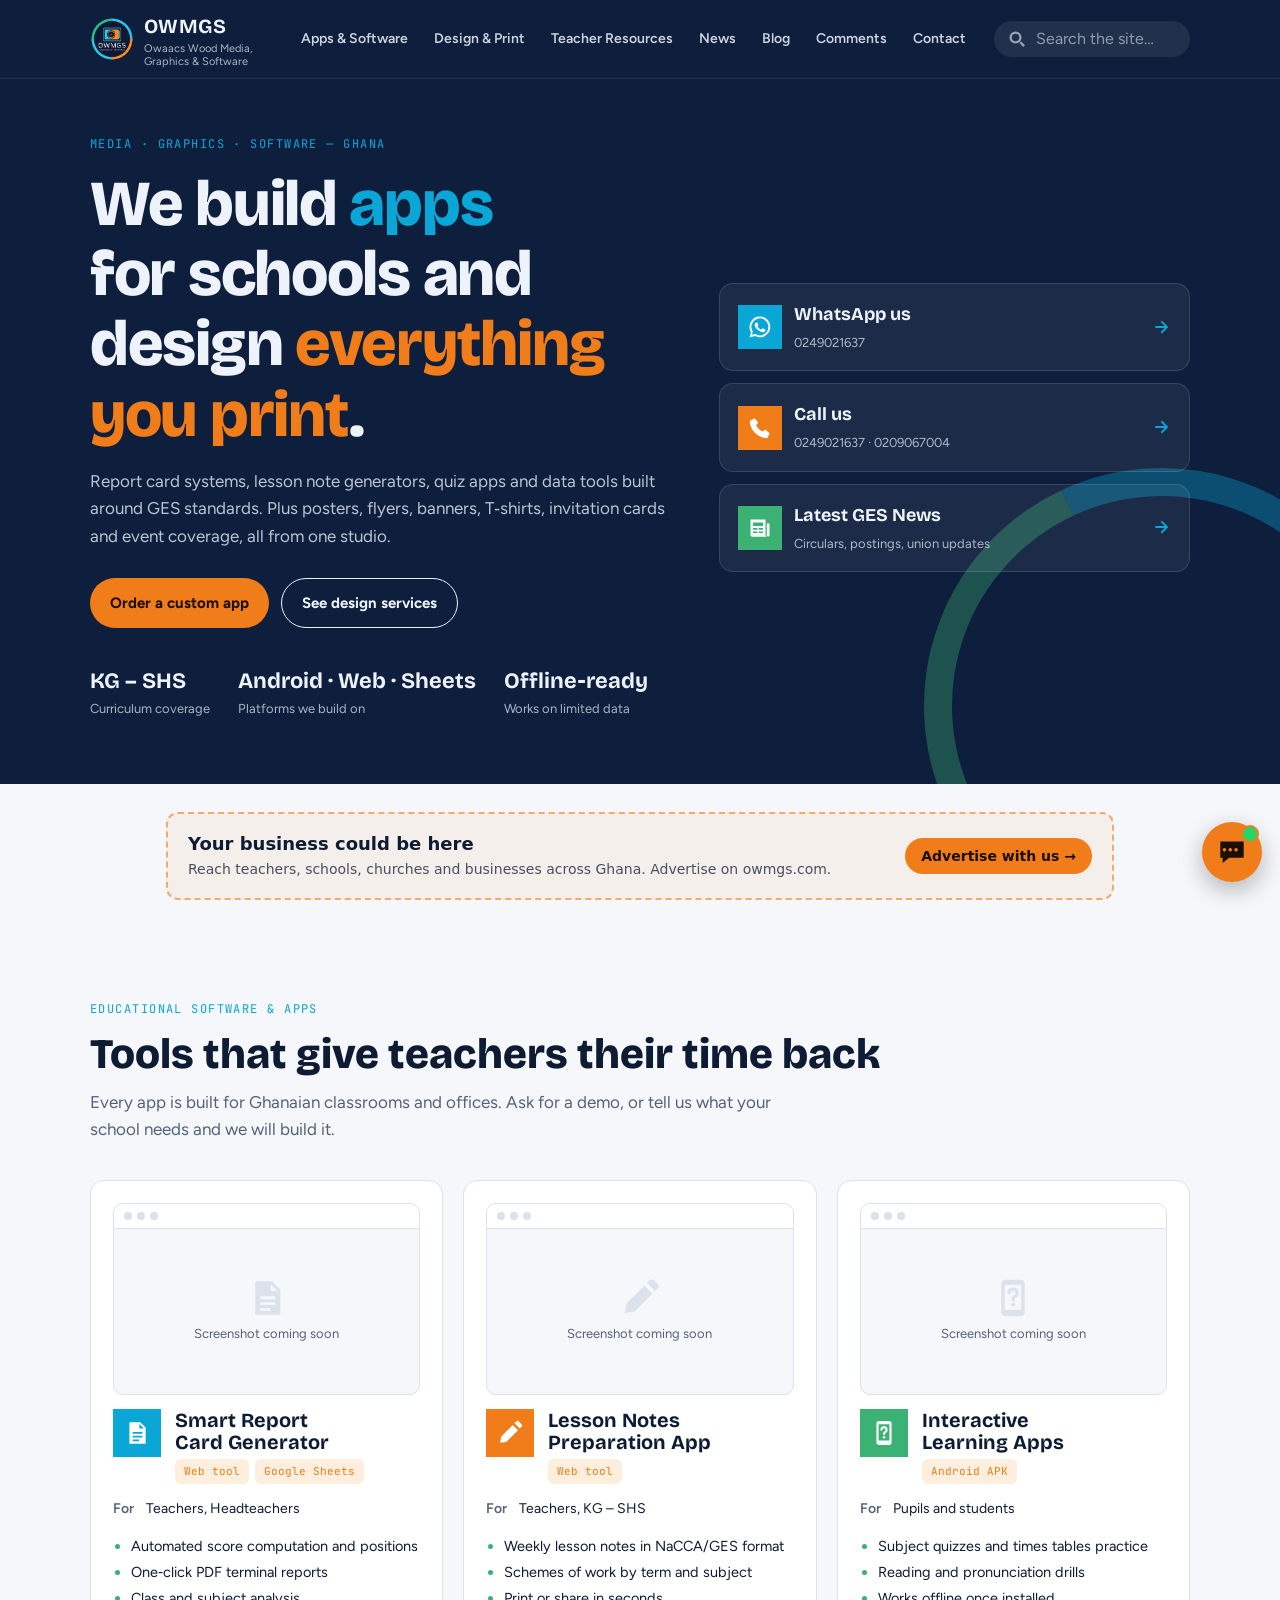
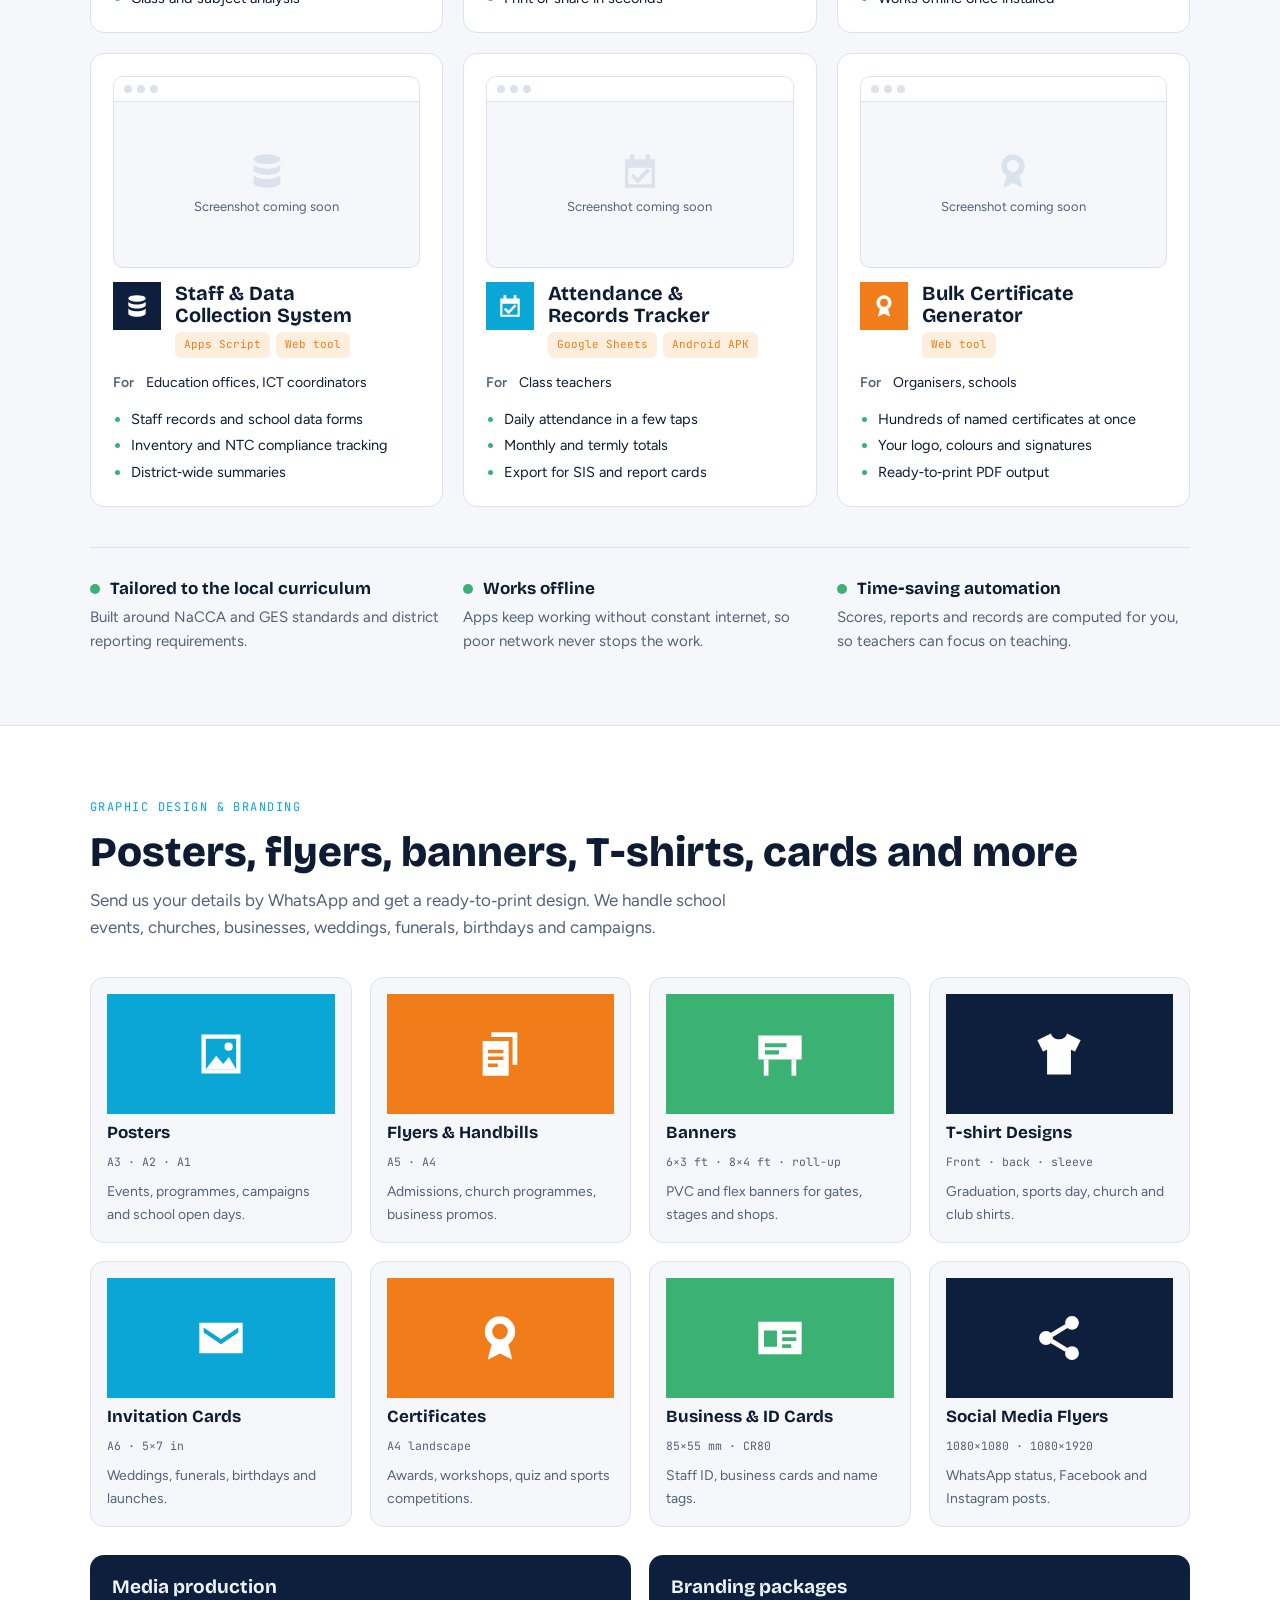
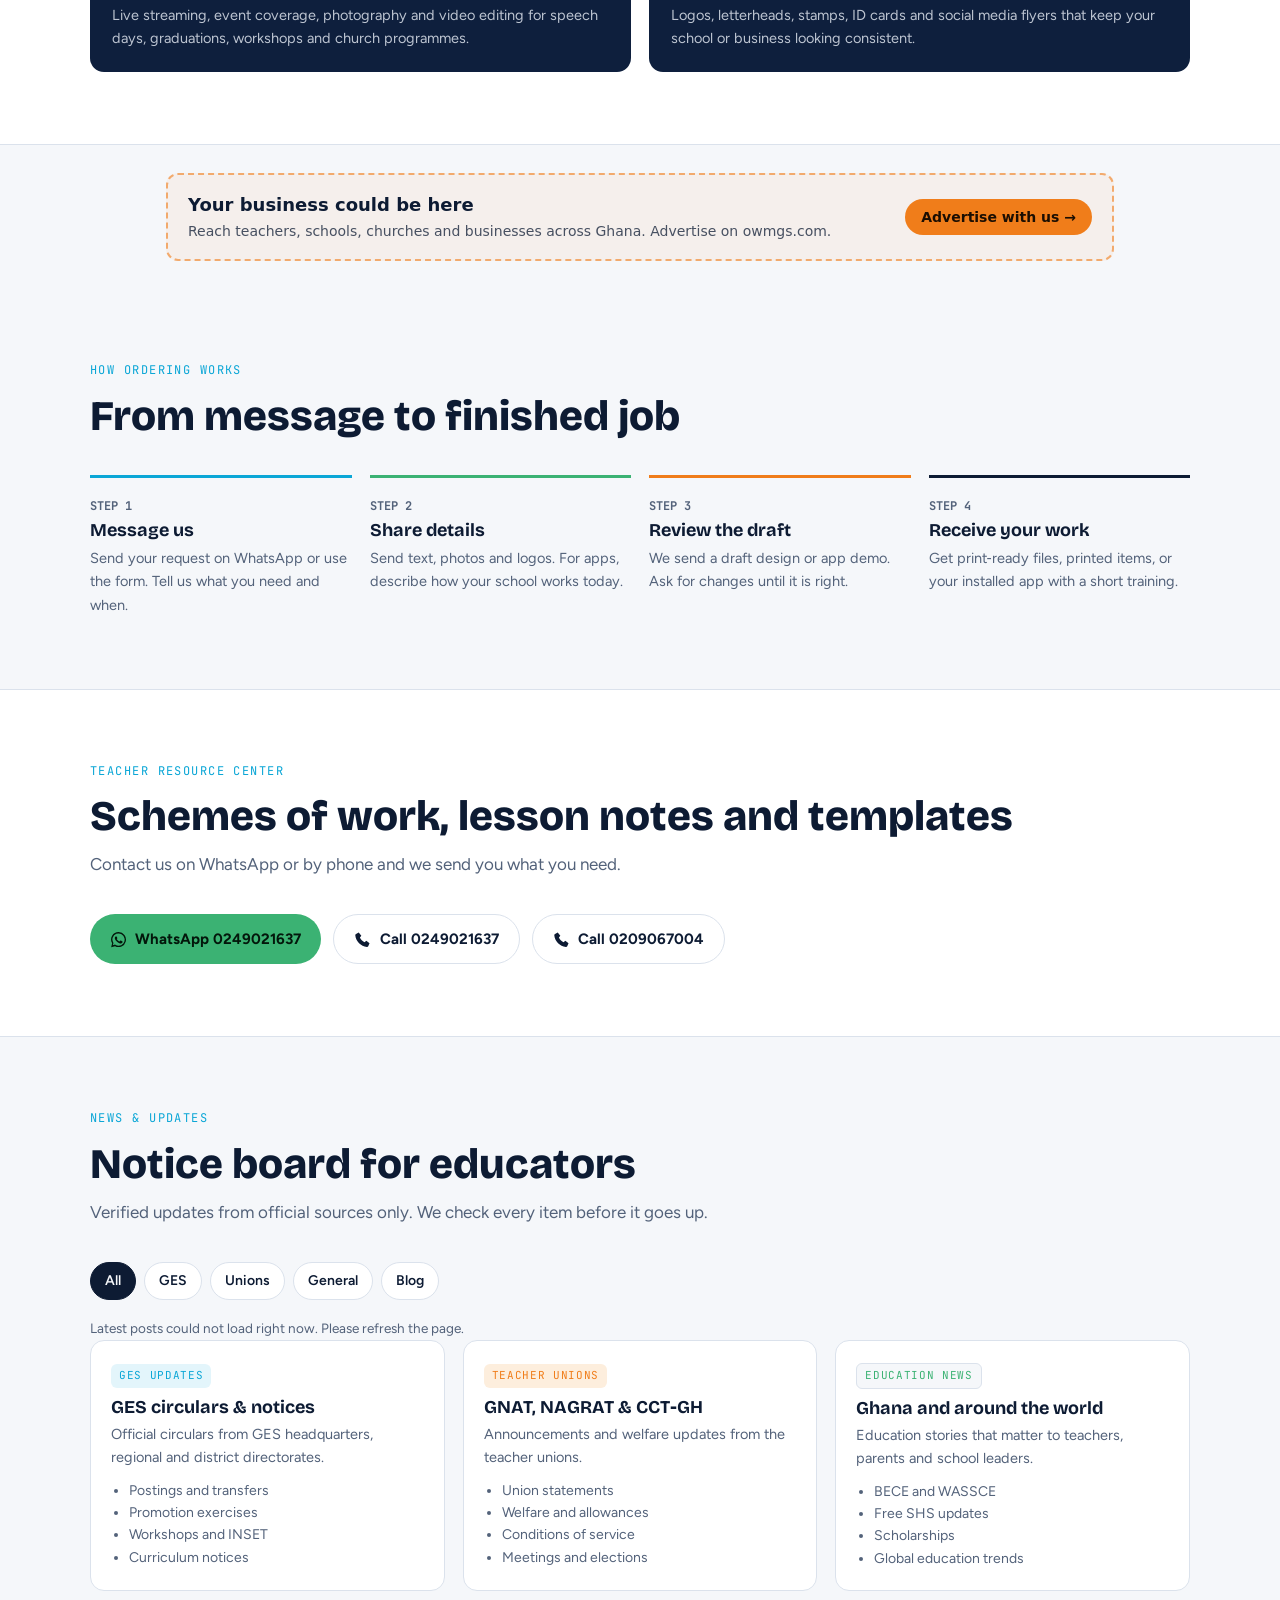
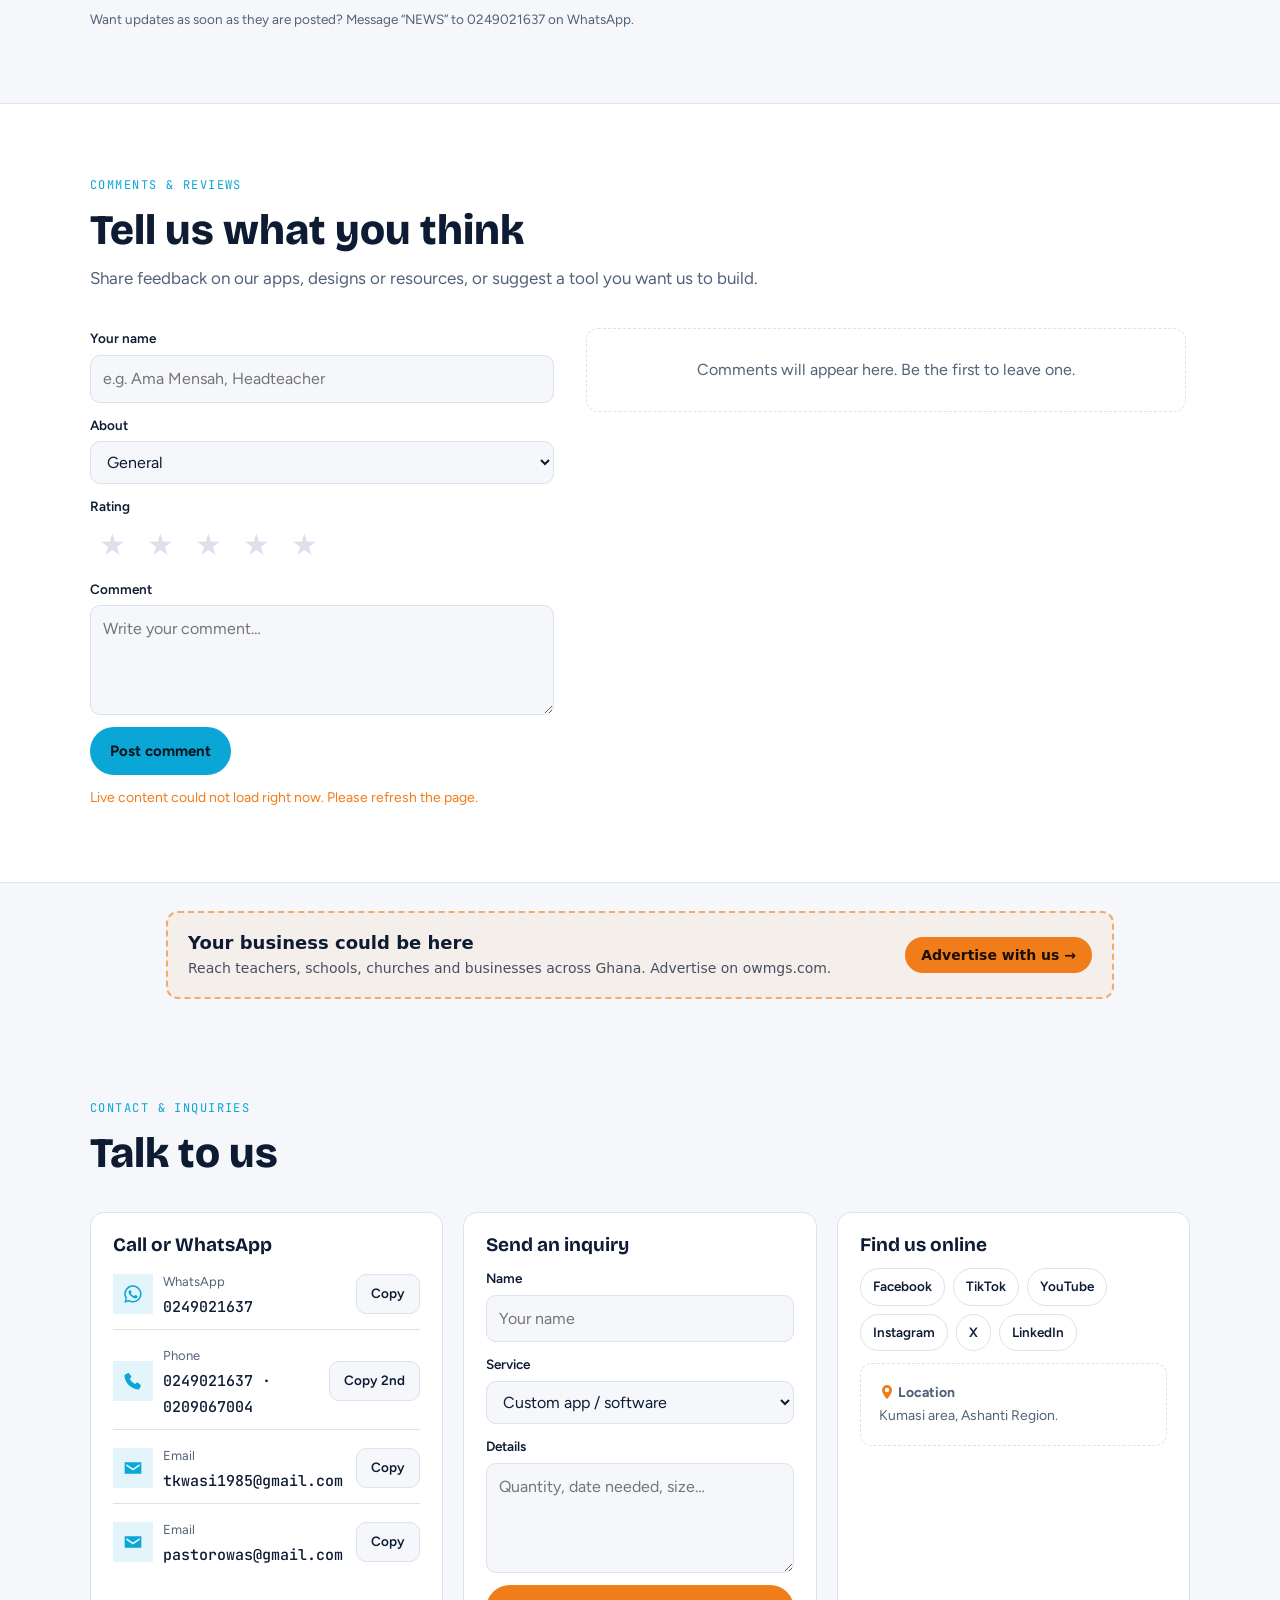
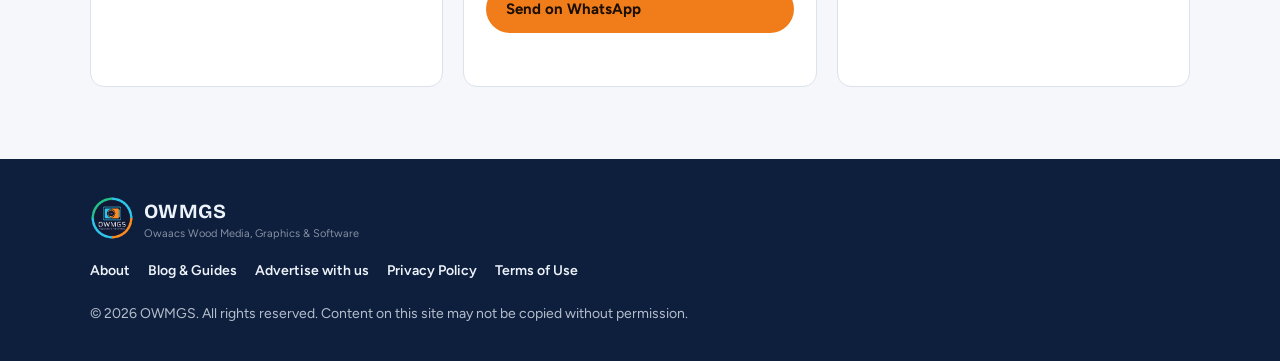
==== commit a68fb9f8: "Remove resource, design and app links and Live Studio download; show WhatsApp and phone contacts Co-" ====
--- a/owmgs-plus-upload/public/index.html
+++ b/owmgs-plus-upload/public/index.html
@@ -183,6 +183,7 @@
 .res{background:var(--surface);border:1px solid var(--line);border-radius:var(--r);padding:20px;display:flex;flex-direction:column;gap:10px}
 .res h3{font-size:18px}
 .res p{font-size:14.5px;color:var(--muted)}
+.res-contact{display:flex;flex-wrap:wrap;gap:12px}
 .res .subj{display:flex;flex-wrap:wrap;gap:6px}
 .res .act{margin-top:auto;display:flex;gap:10px;flex-wrap:wrap}
 .res .act .btn{font-size:14px;padding:9px 16px}
@@ -501,7 +502,6 @@
       <div class="cta-row">
         <a class="btn btn-orange" href="https://wa.me/233249021637?text=Hello%20OWMGS%2C%20I%20would%20like%20to%20order%20a%20custom%20app." target="_blank" rel="noopener">Order a custom app</a>
         <a class="btn btn-ghost" href="#design">See design services</a>
-        <a class="btn btn-ghost" href="downloads.html"><svg class="ico" aria-hidden="true"><use href="#i-upload"/></svg> Download Live Studio</a>
       </div>
       <div class="stats">
         <div><b>KG – SHS</b>Curriculum coverage</div>
@@ -510,8 +510,8 @@
       </div>
     </div>
     <div class="quick" aria-label="Quick links">
-      <a href="#resources"><span class="qi"><svg class="ico" aria-hidden="true"><use href="#i-book"/></svg></span><span class="qt"><b>Scheme of Work</b><small>Basic, JHS and SHS, by subject</small></span><span class="arrow"><svg class="ico" aria-hidden="true"><use href="#i-arrow"/></svg></span></a>
-      <a href="#resources"><span class="qi"><svg class="ico" aria-hidden="true"><use href="#i-notes"/></svg></span><span class="qt"><b>Lesson Notes</b><small>Templates and the notes generator</small></span><span class="arrow"><svg class="ico" aria-hidden="true"><use href="#i-arrow"/></svg></span></a>
+      <a href="https://wa.me/233249021637" target="_blank" rel="noopener"><span class="qi"><svg class="ico" aria-hidden="true"><use href="#i-wa"/></svg></span><span class="qt"><b>WhatsApp us</b><small>0249021637</small></span><span class="arrow"><svg class="ico" aria-hidden="true"><use href="#i-arrow"/></svg></span></a>
+      <a href="tel:+233209067004"><span class="qi"><svg class="ico" aria-hidden="true"><use href="#i-phone"/></svg></span><span class="qt"><b>Call us</b><small>0249021637 · 0209067004</small></span><span class="arrow"><svg class="ico" aria-hidden="true"><use href="#i-arrow"/></svg></span></a>
       <a href="#news"><span class="qi"><svg class="ico" aria-hidden="true"><use href="#i-news"/></svg></span><span class="qt"><b>Latest GES News</b><small>Circulars, postings, union updates</small></span><span class="arrow"><svg class="ico" aria-hidden="true"><use href="#i-arrow"/></svg></span></a>
     </div>
   </div>
@@ -582,11 +582,14 @@
     <div class="sec-head">
       <p class="eyebrow">Teacher Resource Center</p>
       <h2>Schemes of work, lesson notes and templates</h2>
-      <p class="lede">Pick your level to see what is available. Request any resource on WhatsApp and we send it to you.</p>
+      <p class="lede">Contact us on WhatsApp or by phone and we send you what you need.</p>
     </div>
     <div class="posts placed" id="placed-resources" hidden></div>
-    <div class="levels" role="group" aria-label="Choose level" id="levels"></div>
-    <div class="res-grid" id="resGrid"></div>
+    <div class="res-contact">
+      <a class="btn btn-green" href="https://wa.me/233249021637" target="_blank" rel="noopener"><svg class="ico" aria-hidden="true"><use href="#i-wa"/></svg> WhatsApp 0249021637</a>
+      <a class="btn btn-line" href="tel:+233249021637"><svg class="ico" aria-hidden="true"><use href="#i-phone"/></svg> Call 0249021637</a>
+      <a class="btn btn-line" href="tel:+233209067004"><svg class="ico" aria-hidden="true"><use href="#i-phone"/></svg> Call 0209067004</a>
+    </div>
   </div>
 </section>
 
@@ -675,7 +678,7 @@
 <footer>
   <div class="wrap foot">
     <div class="brand"><img src="[data-uri]" alt="" width="40" height="40"><span><b>OWMGS</b><small>Owaacs Wood Media, Graphics &amp; Software</small></span></div>
-    <nav class="foot-links" aria-label="Site"><a href="about.html">About</a><a href="blog.html">Blog &amp; Guides</a><a href="advertise.html">Advertise with us</a><a href="downloads.html">Downloads</a><a href="privacy.html">Privacy Policy</a><a href="terms.html">Terms of Use</a></nav>
+    <nav class="foot-links" aria-label="Site"><a href="about.html">About</a><a href="blog.html">Blog &amp; Guides</a><a href="advertise.html">Advertise with us</a><a href="privacy.html">Privacy Policy</a><a href="terms.html">Terms of Use</a></nav>
     <p>© 2026 OWMGS. All rights reserved. Content on this site may not be copied without permission.</p>
   </div>
 </footer>
@@ -782,12 +785,7 @@
   <div class="app-top"><div class="app-ico">${ICONS[a.i]}</div><div><h3>${a.t}</h3><div class="tags">${a.p.map(x=>`<span class="tag pf">${x}</span>`).join("")}${a.link?`<span class="tag live">Live</span>`:""}</div></div></div>
   <dl><dt>For</dt><dd>${a.u}</dd></dl>
   <ul>${a.f.map(x=>`<li>${x}</li>`).join("")}</ul>
-  <div class="act">
-    ${a.link?`<a class="btn btn-green" target="_blank" rel="noopener" href="${a.link}">Open app ↗</a>`:""}
-    ${a.link&&a.embed?`<button class="btn btn-line" type="button" data-try="${idx}">Try it here</button>`:""}
-    <a class="btn ${a.link?"btn-line":(a.cta==="demo"?"btn-cyan":"btn-orange")}" target="_blank" rel="noopener" href="${WA+encodeURIComponent((a.cta==="demo"?"Hello OWMGS, I would like a demo of the ":"Hello OWMGS, I would like to order the ")+a.t+".")}">${a.link?"Order / ask":(a.cta==="demo"?"Request demo":"Order via WhatsApp")}</a>
-    <a class="btn btn-line" target="_blank" rel="noopener" href="${WA+encodeURIComponent("Hello OWMGS, I want a custom version of the "+a.t+" for my school.")}">Customise</a>
-  </div></article>`).join("");
+</article>`).join("");
 }
 renderApps();
 
@@ -830,8 +828,7 @@
  ["social","Social Media Flyers","1080×1080 · 1080×1920","WhatsApp status, Facebook and Instagram posts."]
 ];
 document.getElementById("sheetGrid").innerHTML=SHEETS.map(s=>`<article class="sheet" data-s="${(s[1]+' '+s[3]+' design print').toLowerCase()}">
-  <div class="mock tile">${ico({poster:"poster",flyer:"flyer",banner:"banner",tshirt:"tshirt",invite:"mail",cert:"certificate",card:"idcard",social:"share"}[s[0]]||"poster")}</div><h3>${s[1]}</h3><span class="size">${s[2]}</span><p>${s[3]}</p>
-  <a target="_blank" rel="noopener" href="${WA+encodeURIComponent("Hello OWMGS, I need a "+s[1].toLowerCase()+" design.")}">Order now →</a></article>`).join("");
+  <div class="mock tile">${ico({poster:"poster",flyer:"flyer",banner:"banner",tshirt:"tshirt",invite:"mail",cert:"certificate",card:"idcard",social:"share"}[s[0]]||"poster")}</div><h3>${s[1]}</h3><span class="size">${s[2]}</span><p>${s[3]}</p></article>`).join("");
 
 // resources
 /* =====================================================================
@@ -862,28 +859,7 @@
  "JHS 1–3":{subj:["English","Mathematics","Integrated Science","Social Studies","Career Technology","Computing","Creative Arts & Design","RME","French"]},
  "SHS":{subj:["Core Mathematics","English","Integrated Science","Social Studies","Electives on request"]}
 };
-const levels=Object.keys(RES);let level=levels[1];
-const lv=document.getElementById("levels");
-function norm(x){return String(x||"").toLowerCase().replace(/[–—-]/g,"-").replace(/\s+/g," ").trim();}
-function drawRes(){
-  lv.innerHTML=levels.map(l=>`<button class="chip" aria-pressed="${l===level}" data-l="${l}">${l}</button>`).join("");
-  const s=RES[level].subj;
-  const items=[
-   ["Scheme of Work","Termly schemes for every subject at "+level+", following the current curriculum."],
-   ["Lesson Notes","Weekly lesson notes in the approved format, ready to submit to your head."],
-   ["Teaching Materials","Classroom charts, worksheets, admin forms and record books."]
-  ];
-  document.getElementById("resGrid").innerHTML=items.map(it=>{
-    const links=RESOURCE_LINKS.filter(r=>r&&r.link&&norm(r.level)===norm(level)&&norm(r.type)===norm(it[0]));
-    const list=links.length?`<ul class="dl">${links.map(r=>`<li><a href="${r.link}" target="_blank" rel="noopener"><span>${r.title}</span><b>Open ↗</b></a></li>`).join("")}</ul>`
-                           :`<div class="subj">${s.map(x=>`<span class="tag">${x}</span>`).join("")}</div>`;
-    const app=(it[0]==="Lesson Notes"&&LESSON_APP_LINK)?`<a class="btn btn-green" target="_blank" rel="noopener" href="${LESSON_APP_LINK}">Open Lesson Notes Generator ↗</a>`:"";
-    return `<article class="res" data-s="${(it[0]+' '+level+' '+s.join(' ')+' '+links.map(r=>r.title).join(' ')).toLowerCase()}">
-    <h3>${it[0]}</h3><p>${it[1]}</p>${list}
-    <div class="act">${app}<a class="btn ${links.length||app?"btn-line":"btn-cyan"}" target="_blank" rel="noopener" href="${WA+encodeURIComponent("Hello OWMGS, I need the "+it[0]+" for "+level+".")}">${links.length?"Can't find yours? Ask us":"Request "+it[0]}</a></div></article>`;}).join("");
-}
-lv.addEventListener("click",e=>{const b=e.target.closest("[data-l]");if(b){level=b.dataset.l;drawRes();}});
-drawRes();
+function drawRes(){} /* resource links removed; contacts shown instead */
 
 // news hub
 const NEWS=[
@@ -1235,7 +1211,7 @@
 let CHAT=[
  {q:"📱 Apps for schools",k:"app, apps, software, report card, quiz, attendance, system, demo, android, apk, computer",a:"We build apps for Ghanaian schools: report card generator, lesson notes app, quiz apps, attendance tracker, staff data system and certificate generator. Tap “Show me” to see them, or ask us for a free demo.",t:"section:apps"},
  {q:"🎨 Posters, flyers & banners",k:"poster, flyer, banner, design, t-shirt, tshirt, shirt, invitation, card, certificate, logo, branding, print, printing, funeral, wedding, church, birthday, sticker",a:"We design posters, flyers, banners, T‑shirts, invitation cards, certificates, ID cards and social media flyers. To order, tell us what it is for, the size, how many copies and the date you need it.",t:"section:design"},
- {q:"📚 Lesson notes & schemes",k:"lesson, notes, scheme, schemes, teacher, resource, resources, kg, basic, jhs, shs, nacca, worksheet, materials",a:"Schemes of work, lesson notes and teaching materials for KG to SHS are in our Teacher Resource Center. Pick your level to see what is ready.",t:"section:resources"},
+ {q:"📚 Lesson notes & schemes",k:"lesson, notes, scheme, schemes, teacher, resource, resources, kg, basic, jhs, shs, nacca, worksheet, materials",a:"For schemes of work, lesson notes and teaching materials, contact us on WhatsApp or call {whatsapp}.",t:"section:resources"},
  {q:"💰 Prices",k:"price, prices, cost, how much, charge, fee, amount, cedis, ghs, ghc, cheap, discount",a:"Prices depend on the item, size, quantity and design work. Tap “Talk to a person” and tell us what you need. We will send you the exact price.",t:""},
  {q:"📰 GES news",k:"news, ges, gnat, nagrat, cct, union, promotion, posting, bece, wassce, free shs, circular",a:"The latest GES updates, teacher union news and education news are on our notice board.",t:"section:news"},
  {q:"📍 Location & hours",k:"where, location, address, office, find, map, hours, open, close, closing, opening, time, today, call, phone, number, email, contact",a:"📍 {location}\n🕘 {hours}\n📞 WhatsApp: {whatsapp}",t:"section:contact"}
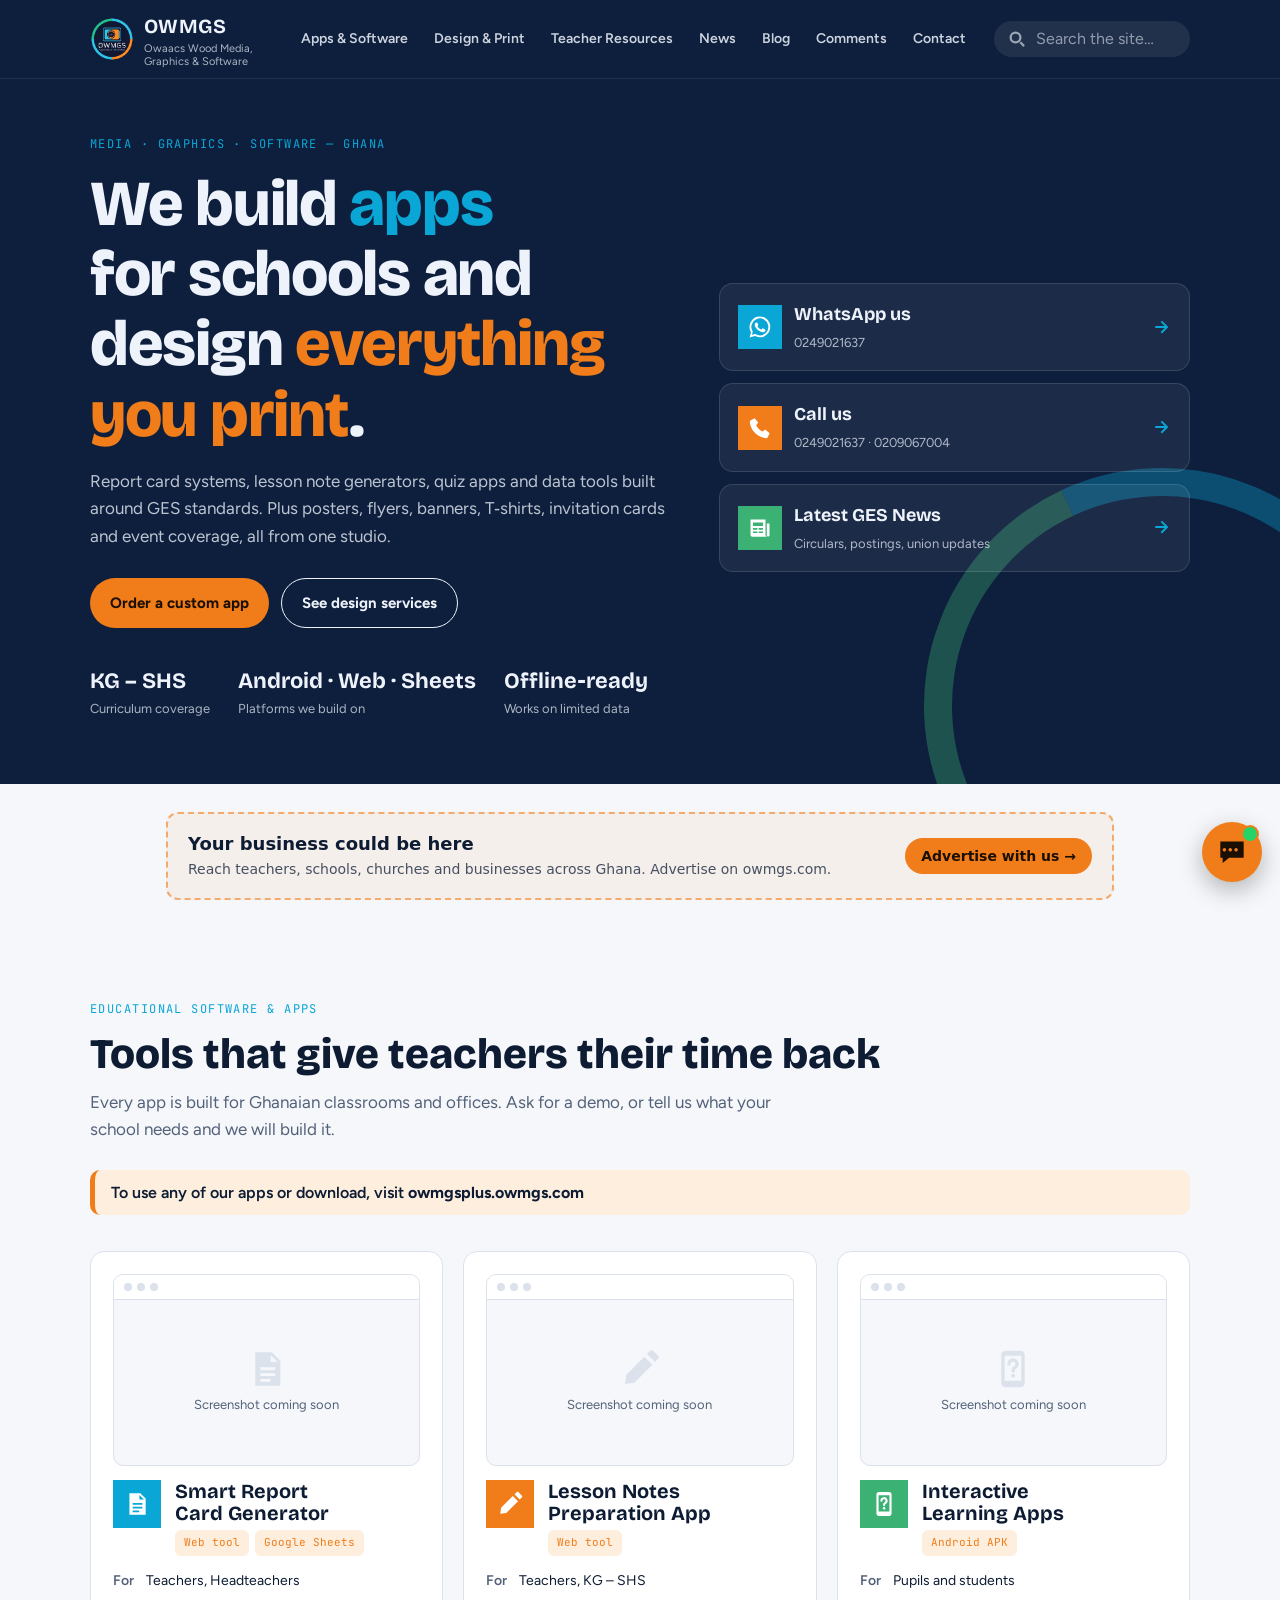
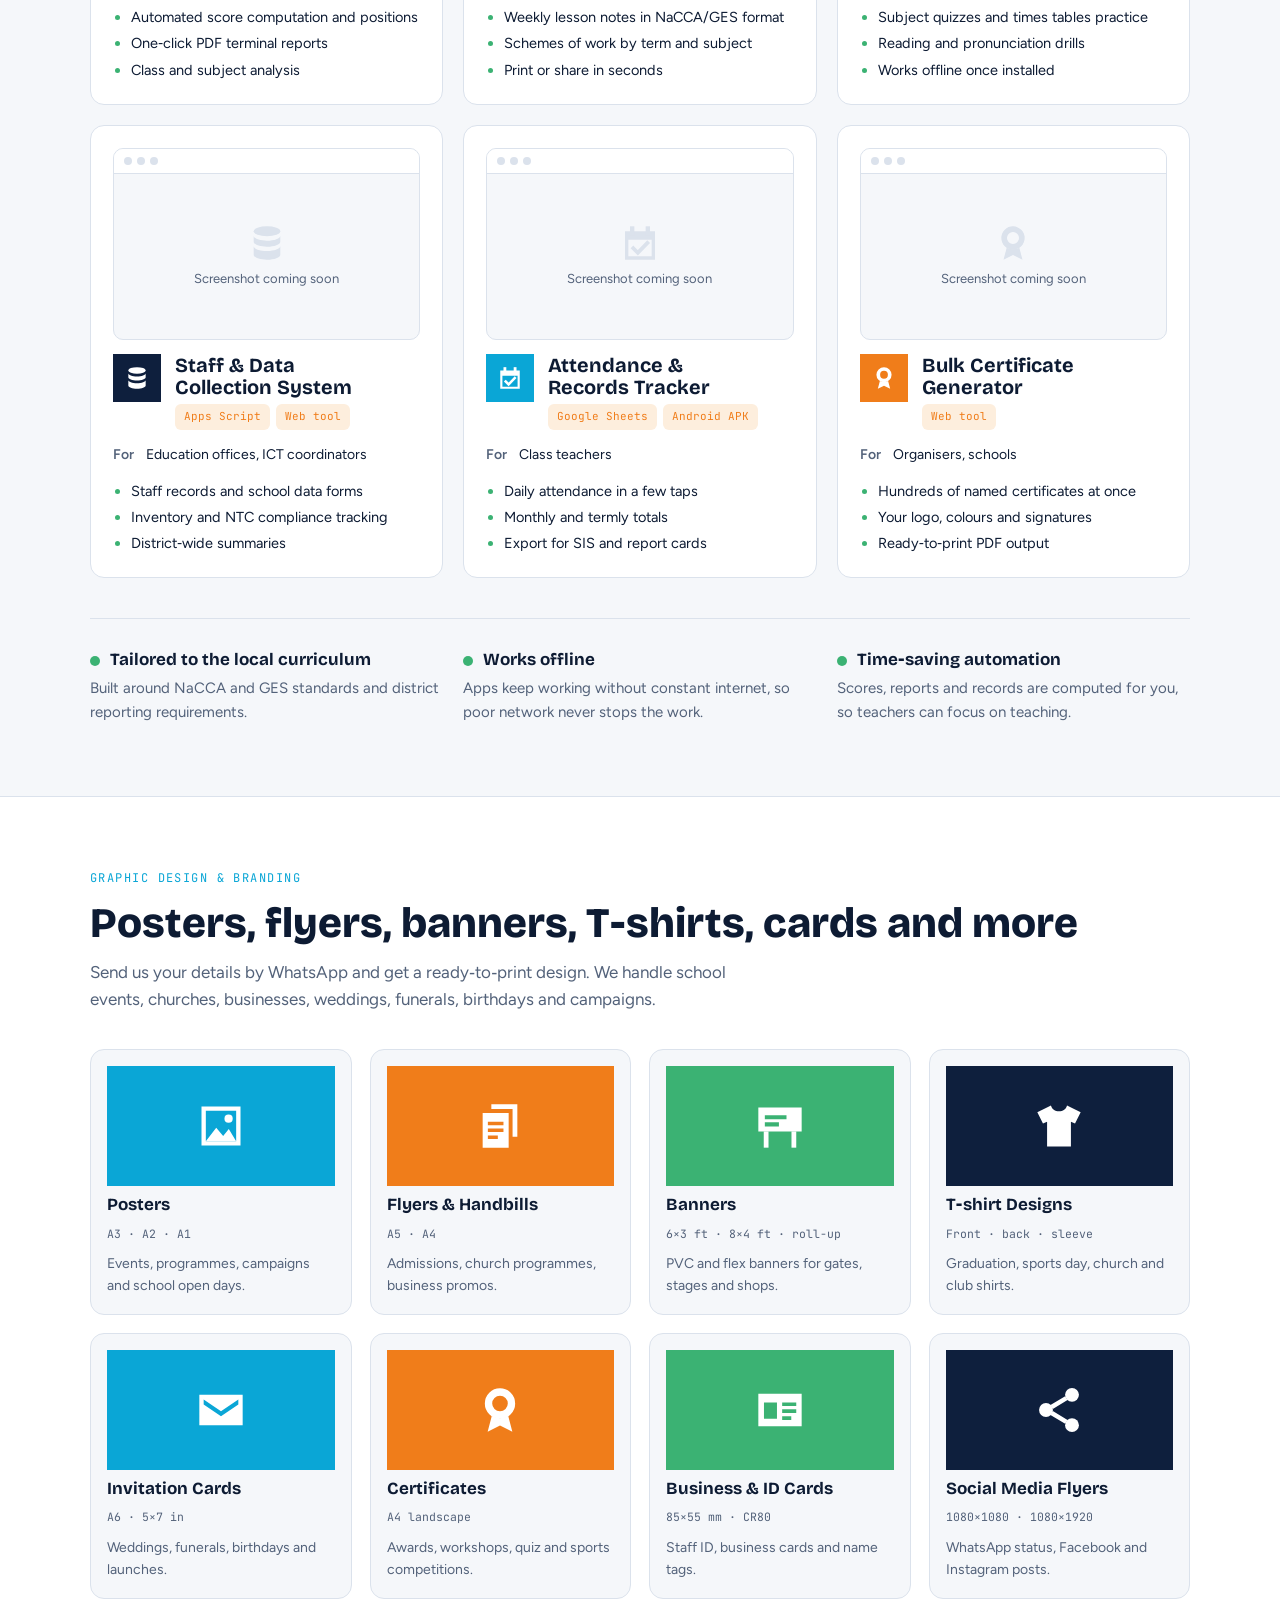
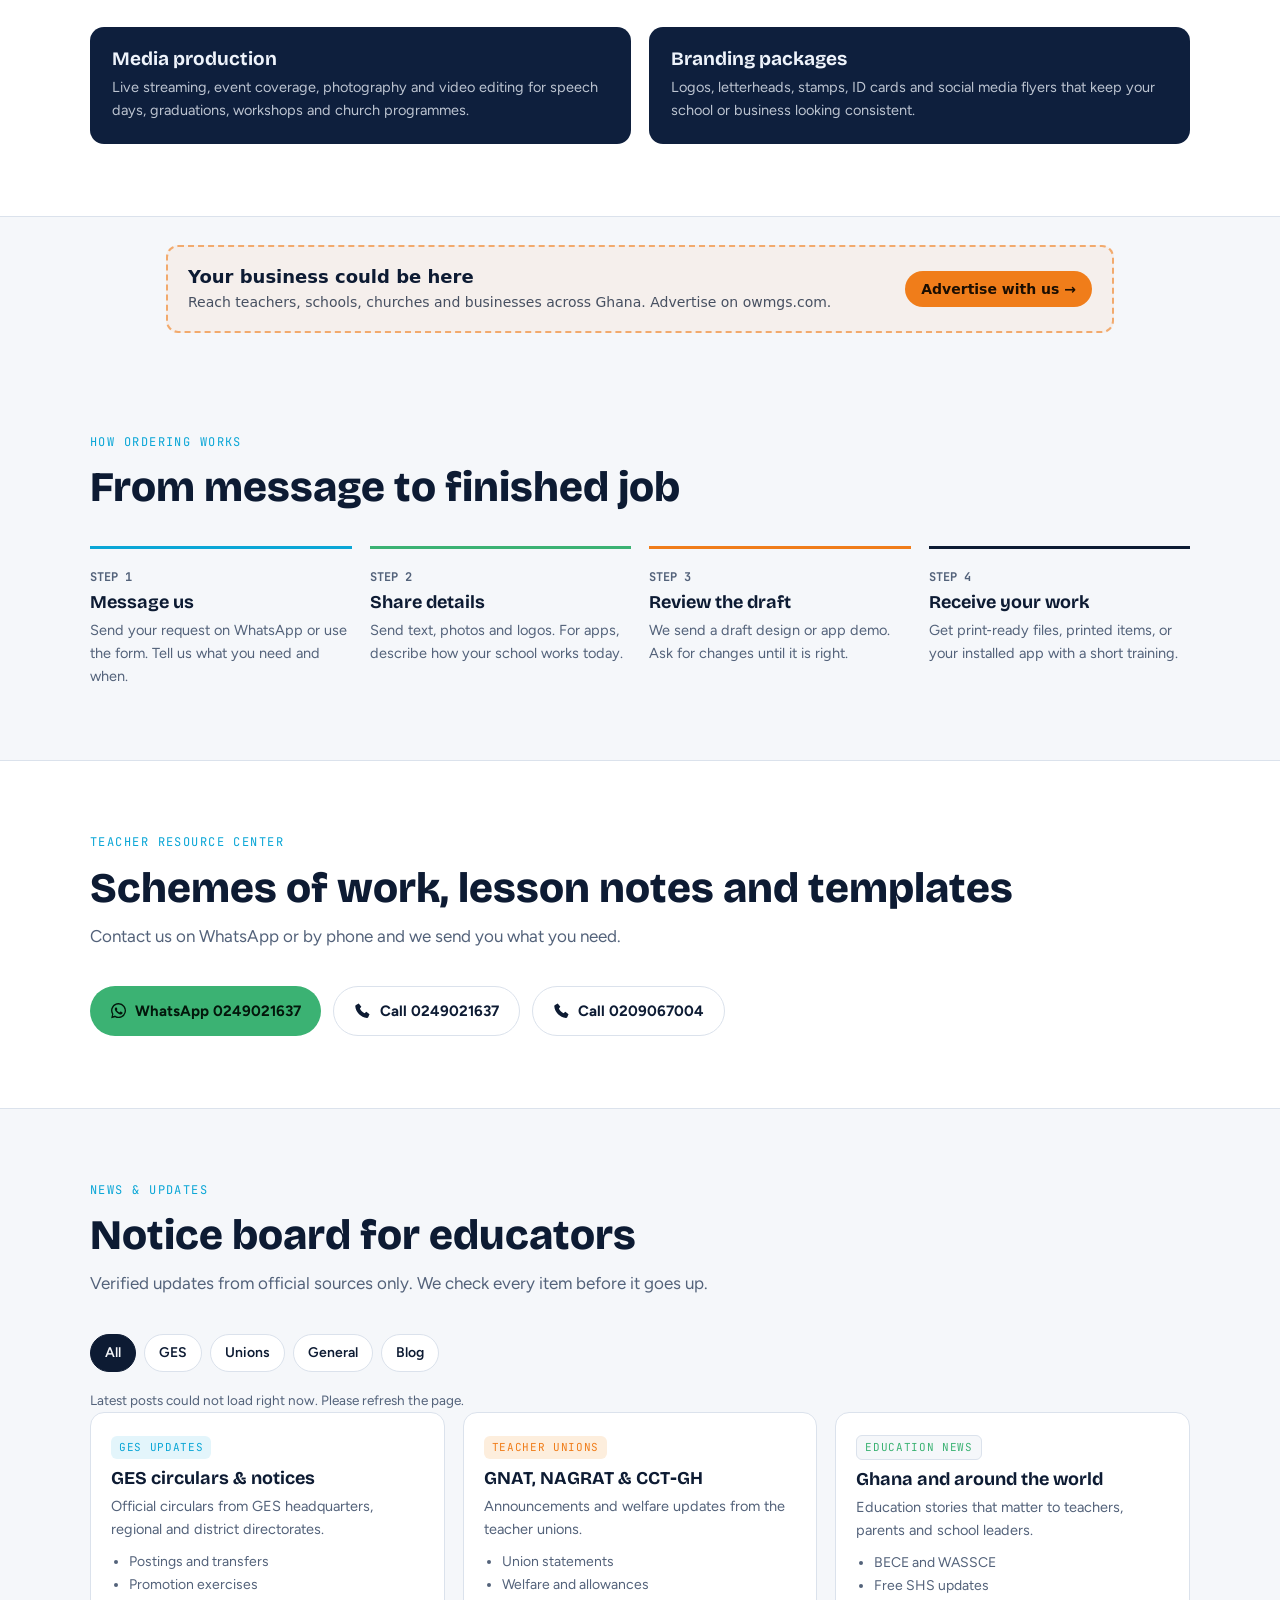
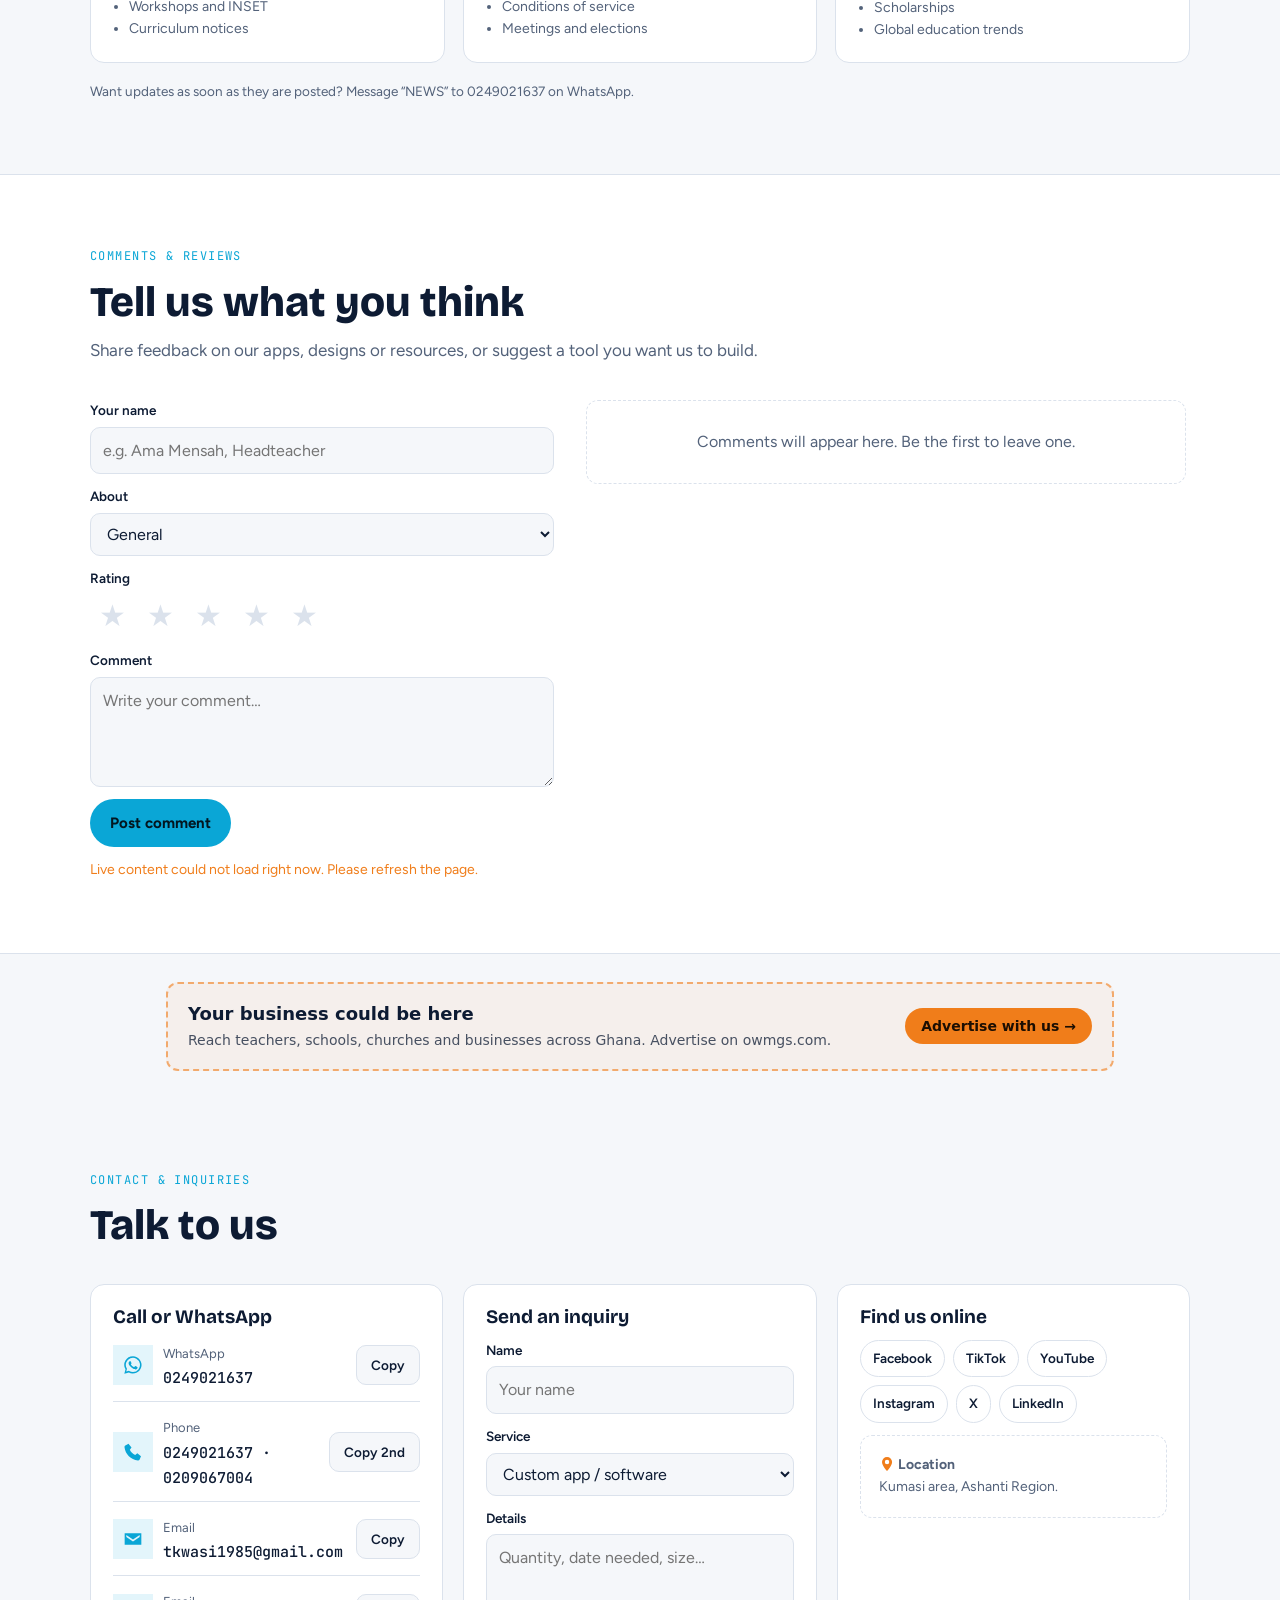
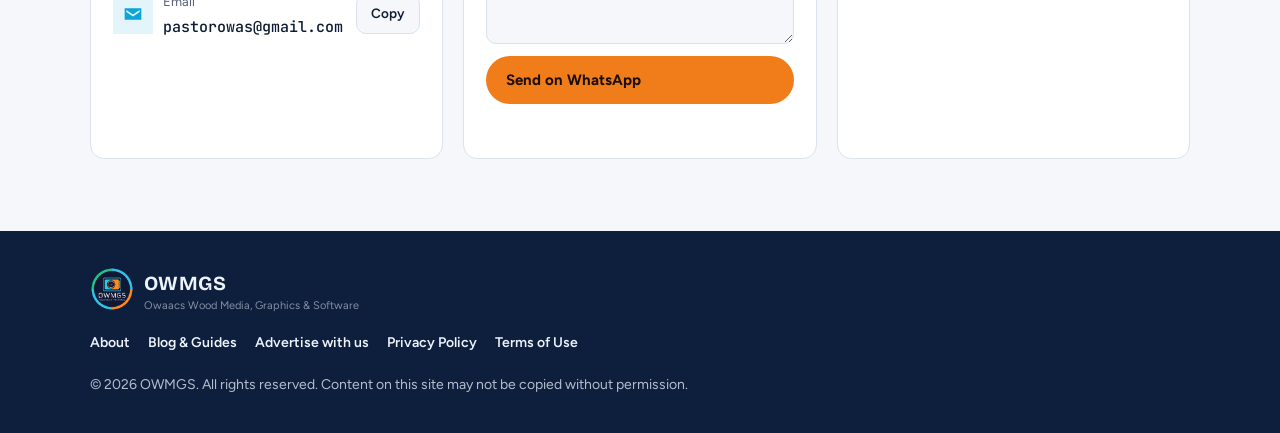
==== commit 5f422e7d: "Add note: to use our apps or download, visit owmgsplus.owmgs.com Co-Authored-By: Claude Opus 5.5 <no" ====
--- a/owmgs-plus-upload/public/index.html
+++ b/owmgs-plus-upload/public/index.html
@@ -126,6 +126,7 @@
 .app dd{margin:0}
 .app ul{margin:0;padding-left:18px;font-size:14.5px;display:grid;gap:3px}
 .app ul li::marker{color:var(--green)}
+.apps-note{display:inline-block;margin:14px 0 0;padding:10px 16px;border-radius:10px;background:var(--orange-soft,#fdeedd);border-left:5px solid var(--orange);font-weight:600;overflow-wrap:anywhere}
 .app .act{display:flex;gap:10px;flex-wrap:wrap;margin-top:auto;padding-top:6px}
 .app .act .btn{font-size:14px;padding:9px 16px}
 .btn-line{background:transparent;color:var(--ink);border:1.5px solid var(--line)}
@@ -532,6 +533,7 @@
       <p class="eyebrow">Educational Software &amp; Apps</p>
       <h2>Tools that give teachers their time back</h2>
       <p class="lede">Every app is built for Ghanaian classrooms and offices. Ask for a demo, or tell us what your school needs and we will build it.</p>
+      <p class="apps-note">To use any of our apps or download, visit <b>owmgsplus.owmgs.com</b></p>
     </div>
     <div class="posts placed" id="placed-apps" hidden></div>
     <div class="apps" id="appGrid"></div>
